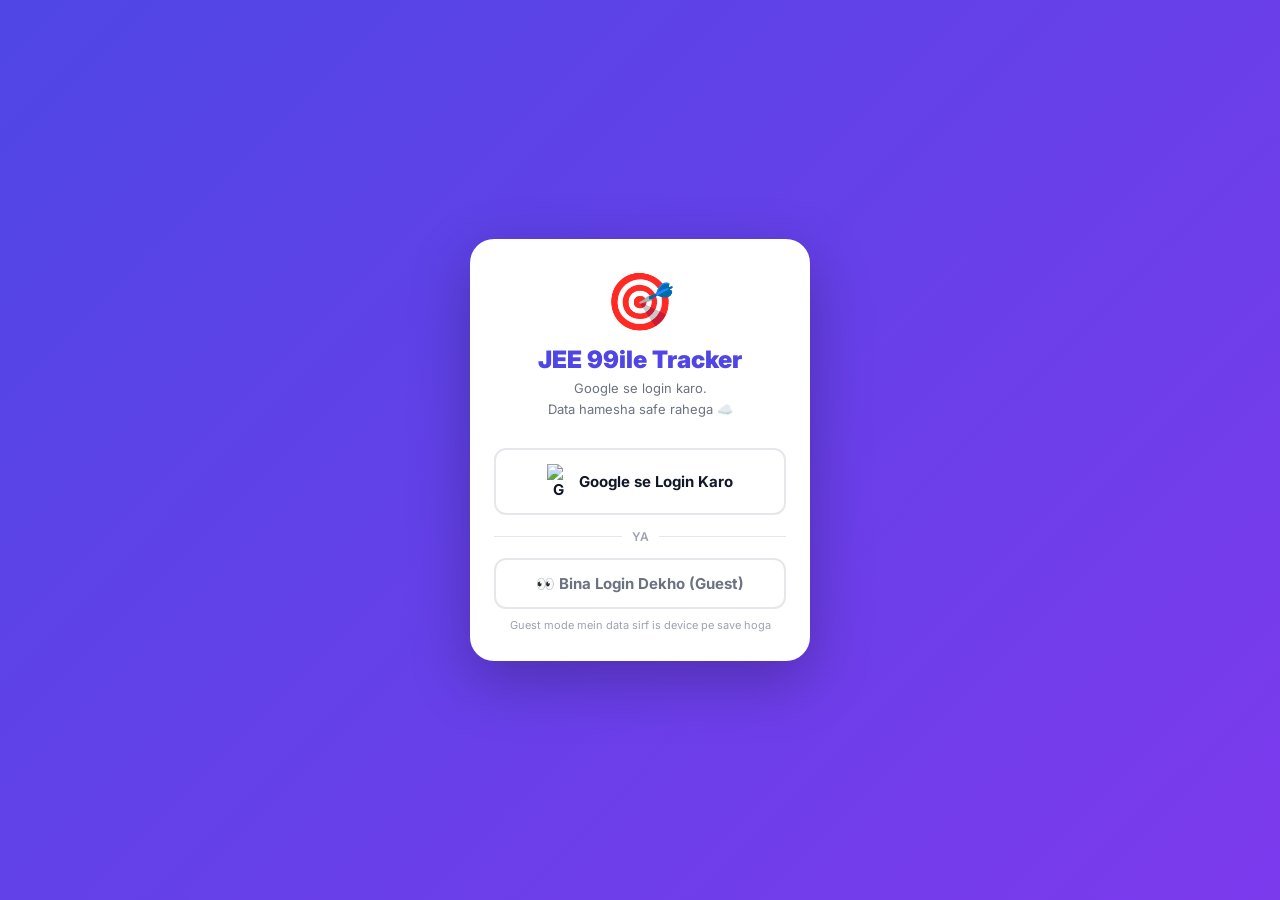
==== index.html @ 32c77ec2 "Add files via upload" ====
<!DOCTYPE html>
<html lang="en">
<head>
<meta charset="UTF-8">
<meta name="viewport" content="width=device-width, initial-scale=1.0, user-scalable=no">
<meta name="theme-color" content="#4f46e5">
<meta name="mobile-web-app-capable" content="yes">
<meta name="apple-mobile-web-app-capable" content="yes">
<meta name="apple-mobile-web-app-status-bar-style" content="default">
<meta name="apple-mobile-web-app-title" content="JEE99ile">
<title>JEE 99ile Tracker</title>
<link rel="manifest" href="manifest.json">
<link rel="apple-touch-icon" href="icon-192.png">
<link href="https://fonts.googleapis.com/css2?family=Inter:wght@400;500;600;700;800;900&display=swap" rel="stylesheet">
<style>
*{margin:0;padding:0;box-sizing:border-box;-webkit-tap-highlight-color:transparent;}
:root{
  --bg:#f0f2f5;--white:#fff;--card:#fff;
  --blue:#4f46e5;--blue2:#6366f1;--bluelt:#eef2ff;
  --green:#16a34a;--greenlt:#dcfce7;
  --orange:#ea580c;--orangelt:#fff7ed;
  --red:#dc2626;--redlt:#fee2e2;
  --purple:#7c3aed;--purplelt:#f5f3ff;
  --text:#111827;--text2:#6b7280;--text3:#9ca3af;
  --border:#e5e7eb;
  --shadow:0 1px 3px rgba(0,0,0,0.1);
  --shadow2:0 4px 16px rgba(0,0,0,0.08);
  --r:14px;--r2:10px;
}
body.dark{
  --bg:#0f0f13;--white:#1a1a24;--card:#1a1a24;
  --bluelt:#1e1b4b;--greenlt:#052e16;--orangelt:#431407;
  --redlt:#450a0a;--purplelt:#2e1065;
  --text:#e5e7eb;--text2:#9ca3af;--text3:#6b7280;
  --border:#2a2a3a;
  --shadow:0 1px 3px rgba(0,0,0,0.4);
  --shadow2:0 4px 16px rgba(0,0,0,0.3);
}
body.dark #topbar{background:#1a1a24;border-color:#2a2a3a;}
body.dark #bottomNav{background:#1a1a24;border-color:#2a2a3a;}
body.dark .card{background:#1a1a24;border-color:#2a2a3a;}
body.dark .syl-ch-item{background:#1a1a24;border-color:#2a2a3a;}
body.dark .syl-ch-item.dph{background:#1e1b4b;border-color:#3730a3;}
body.dark .syl-ch-item.dch{background:#431407;border-color:#9a3412;}
body.dark .syl-ch-item.dma{background:#052e16;border-color:#166534;}
body.dark .mock-item2{background:#111118;border-color:#2a2a3a;}
body.dark .sum-box{background:#111118;border-color:#2a2a3a;}
body.dark .cd-box{background:#1e1b4b;}
body.dark .cd-num{background:#111118;}
body.dark .cfg-sel,.dark .cfg-in{background:#111118;color:var(--text);border-color:#2a2a3a;}
body.dark .goal-inp{background:#111118;color:var(--text);border-color:#2a2a3a;}
body.dark .opt{background:#111118;border-color:#2a2a3a;color:var(--text);}
body.dark .plan-ch-item,.dark .plan-done-item{background:#1a1a24;border-color:#2a2a3a;}
body.dark .per-btn{background:#111118;border-color:#2a2a3a;color:var(--text2);}
body.dark .per-btn.on{background:var(--blue);color:#fff;}
body.dark .acs-row{background:#111118;border-color:#2a2a3a;}
body.dark .acs-count{background:#1a1a24;border-color:#2a2a3a;}
body.dark .acs-fbtn{background:#111118;border-color:#2a2a3a;color:var(--text2);}
body.dark .sr-item{background:#1a1a24;border-color:#2a2a3a;}
body.dark .lb-row{background:#111118;border-color:#2a2a3a;}
body.dark .lb-row.me{background:#1e1b4b;border-color:#3730a3;}
body.dark .mock-form{background:#111118;}
body.dark .chk-item{background:#1a1a24;border-color:#2a2a3a;}
body.dark .cbub.b{background:#111118;border-color:#2a2a3a;}
body.dark #chatTxt{background:#111118;border-color:#2a2a3a;color:var(--text);}
body.dark .chat-inp{background:#111118;border-color:#2a2a3a;}
body.dark .timer-hero{background:linear-gradient(135deg,#0d0d1a,#1e1b4b);}
body.dark .lec-ch-item{background:#1a1a24;border-color:#2a2a3a;}
body.dark .err-item{background:#1f0a0a;border-color:#7f1d1d;}
/* TASKS SECTION */
.task-item{display:flex;align-items:flex-start;gap:10px;padding:11px 12px;border-radius:10px;border:1.5px solid var(--border);background:#fff;margin-bottom:6px;cursor:pointer;user-select:none;transition:opacity .2s;}
.task-item.done{opacity:.5;}
.task-item.done .task-title{text-decoration:line-through;color:var(--text3);}
.task-chk{width:22px;height:22px;border-radius:6px;border:2px solid var(--text3);display:flex;align-items:center;justify-content:center;flex-shrink:0;font-size:12px;font-weight:900;margin-top:1px;}
.task-item.done .task-chk{background:var(--green);border-color:var(--green);color:#fff;}
.task-body{flex:1;min-width:0;}
.task-date{font-size:11px;font-weight:700;color:var(--text3);margin-bottom:2px;}
.task-title{font-size:13px;font-weight:700;color:var(--text);line-height:1.4;}
.task-sub{font-size:11px;color:var(--text2);margin-top:2px;}
.task-tag{display:inline-block;padding:2px 7px;border-radius:4px;font-size:10px;font-weight:800;margin-right:4px;}
.tag-phy{background:var(--bluelt);color:var(--blue);}
.tag-pc{background:#fef3c7;color:#d97706;}
.tag-ioc{background:#f0fdf4;color:#15803d;}
.tag-oc{background:#fdf4ff;color:#9333ea;}
.tag-math{background:var(--greenlt);color:var(--green);}
.tag-test{background:var(--redlt);color:var(--red);}
.tasks-more-btn{display:block;width:100%;padding:11px;border-radius:10px;border:1.5px solid var(--border);background:#fff;color:var(--blue);font-size:13px;font-weight:700;cursor:pointer;font-family:'Inter',sans-serif;margin-top:4px;text-align:center;}
.tasks-more-btn:active{background:var(--bluelt);}
body.dark .task-item{background:#1a1a24;border-color:#2a2a3a;}
body.dark .tasks-more-btn{background:#1a1a24;border-color:#2a2a3a;}
body.dark .fc-back{background:#1a1a24;border-color:#2a2a3a;}
body.dark .fc-back .fc-a{color:#818cf8;}
body.dark .hm-cell{border-color:#2a2a3a!important;}
body.dark input[type="date"],body.dark input[type="number"]{background:#111118;color:var(--text);border-color:#2a2a3a;}
body.dark .qs-opt-btn{background:#111118;border-color:#2a2a3a;color:var(--text2);}
body.dark .qs-opt-btn.on{background:var(--blue);color:#fff;border-color:var(--blue);}
body.dark .pw-search-inp{background:#0f0f13;}
body.dark select{background:#111118;color:var(--text);}
/* Dark mode toggle button */
.dm-btn{background:transparent;border:1px solid var(--border);border-radius:8px;padding:5px 8px;cursor:pointer;font-size:16px;line-height:1;transition:all .2s;}
body.dark .dm-btn{background:#2a2a3a;border-color:#3a3a4a;}
body{background:var(--bg);color:var(--text);font-family:'Inter',sans-serif;min-height:100vh;font-size:15px;overscroll-behavior:none;}

/* LOGIN */
#loginScreen{position:fixed;inset:0;z-index:300;display:flex;align-items:center;justify-content:center;background:linear-gradient(135deg,#4f46e5 0%,#7c3aed 100%);overflow-y:auto;padding:20px 0;}
.login-card{background:#fff;border-radius:24px;padding:28px 24px;text-align:center;max-width:340px;width:92%;box-shadow:0 20px 60px rgba(0,0,0,0.25);margin:auto;}
.login-logo{font-size:56px;margin-bottom:10px;}
.login-title{font-size:24px;font-weight:900;color:var(--blue);margin-bottom:4px;}
.login-sub{font-size:13px;color:var(--text2);margin-bottom:28px;line-height:1.6;}
.g-btn{display:flex;align-items:center;justify-content:center;gap:10px;width:100%;padding:14px;border-radius:12px;border:2px solid var(--border);background:#fff;color:var(--text);font-size:15px;font-weight:700;cursor:pointer;transition:all .2s;font-family:'Inter',sans-serif;}
.g-btn:active{background:var(--bluelt);}
.g-btn img{width:22px;}
.login-err{margin-top:12px;font-size:12px;color:var(--red);display:none;padding:10px;background:var(--redlt);border-radius:8px;}

/* TOP BAR */
#topbar{position:fixed;top:0;left:0;right:0;z-index:200;background:#fff;border-bottom:1px solid var(--border);padding:10px 16px;display:flex;align-items:center;justify-content:space-between;box-shadow:var(--shadow);}
.tb-left{display:flex;align-items:center;gap:10px;}
.tb-avatar{width:36px;height:36px;border-radius:50%;object-fit:cover;border:2px solid var(--blue);}
.tb-name{font-size:14px;font-weight:700;}
.tb-badge{font-size:11px;color:var(--text2);}
.tb-right{display:flex;align-items:center;gap:8px;}
.streak-badge{display:flex;align-items:center;gap:4px;background:var(--orangelt);border:1px solid #fed7aa;border-radius:20px;padding:5px 10px;font-size:13px;font-weight:700;color:var(--orange);}

/* MAIN WRAP */
.wrap{max-width:520px;margin:0 auto;padding:70px 14px 90px;}

/* CARDS */
.card{background:#fff;border-radius:var(--r);padding:16px;margin-bottom:12px;box-shadow:var(--shadow2);border:1px solid var(--border);}
.card-title{font-size:12px;font-weight:700;color:var(--text2);letter-spacing:.8px;text-transform:uppercase;margin-bottom:12px;}

/* QUOTE */
.quote-card{background:linear-gradient(135deg,var(--blue),var(--purple));border-radius:var(--r);padding:16px;margin-bottom:12px;color:#fff;}
.quote-text{font-size:14px;line-height:1.65;font-style:italic;margin-bottom:8px;}
.quote-auth{font-size:11px;opacity:.85;font-weight:700;}
.quote-date{font-size:11px;opacity:.6;margin-top:2px;}

/* COUNTDOWN */
.cd-grid{display:grid;grid-template-columns:1fr 1fr;gap:10px;}
.cd-box{background:var(--bluelt);border:1px solid #c7d2fe;border-radius:var(--r2);padding:12px;text-align:center;}
.cd-title{font-size:10px;font-weight:700;color:var(--blue);letter-spacing:1px;margin-bottom:8px;}
.cd-nums{display:flex;justify-content:center;gap:5px;}
.cd-num{background:#fff;border-radius:8px;padding:6px 7px;min-width:40px;box-shadow:var(--shadow);}
.cd-n{font-size:18px;font-weight:900;color:var(--blue);line-height:1;}
.cd-u{font-size:9px;color:var(--text3);margin-top:2px;font-weight:600;}
.cd-sel{width:100%;margin-top:8px;padding:6px 8px;border-radius:8px;border:1px solid #c7d2fe;background:#fff;font-size:13px;font-weight:600;color:var(--blue);outline:none;font-family:'Inter',sans-serif;}

/* BOTTOM NAV */
#bottomNav{position:fixed;bottom:0;left:0;right:0;z-index:200;background:#fff;border-top:1px solid var(--border);display:flex;box-shadow:0 -2px 12px rgba(0,0,0,0.06);padding-bottom:env(safe-area-inset-bottom);}
.nav-btn{flex:1;padding:10px 4px 8px;display:flex;flex-direction:column;align-items:center;gap:2px;border:none;background:transparent;cursor:pointer;color:var(--text3);font-family:'Inter',sans-serif;transition:color .15s;touch-action:manipulation;-webkit-tap-highlight-color:rgba(79,70,229,.12);}
.nav-btn.on{color:var(--blue);}
.nav-icon{font-size:19px;line-height:1;}
.nav-label{font-size:9px;font-weight:700;letter-spacing:.3px;}

/* SECTIONS */
.sec{display:none;}.sec.on{display:block;}

/* STUDY TIMER */
.timer-hero{background:linear-gradient(135deg,#1e1b4b,#4f46e5);border-radius:var(--r);padding:24px 16px;text-align:center;margin-bottom:12px;color:#fff;}
.timer-display{font-size:52px;font-weight:900;letter-spacing:4px;margin:6px 0;font-variant-numeric:tabular-nums;}
.timer-sub{font-size:12px;opacity:.7;margin-bottom:14px;}
.sub-selector{display:flex;gap:8px;justify-content:center;margin-bottom:14px;}
.sub-btn{padding:7px 14px;border-radius:20px;border:1.5px solid rgba(255,255,255,.35);background:transparent;color:#fff;font-size:12px;font-weight:700;cursor:pointer;font-family:'Inter',sans-serif;transition:all .2s;}
.sub-btn.on{background:#fff;color:var(--blue);border-color:#fff;}
.timer-btns{display:flex;gap:10px;justify-content:center;}
.t-btn{padding:10px 24px;border-radius:10px;border:none;font-size:14px;font-weight:700;cursor:pointer;font-family:'Inter',sans-serif;}
.t-btn.start{background:#fff;color:var(--blue);}
.t-btn.pause{background:#ef4444;color:#fff;}
.t-btn.reset-btn{background:rgba(255,255,255,.15);color:#fff;}

/* GOAL */
.goal-bar-bg{background:var(--border);border-radius:99px;height:10px;overflow:hidden;margin-bottom:6px;}
.goal-bar-fill{height:100%;border-radius:99px;background:linear-gradient(90deg,var(--blue),var(--purple));transition:width .5s;}
.goal-inp{padding:9px 12px;border-radius:8px;border:1.5px solid var(--border);font-size:14px;font-weight:600;color:var(--text);outline:none;font-family:'Inter',sans-serif;width:100%;}
.goal-inp:focus{border-color:var(--blue);}

/* SUBJECT TIME */
.sub-time-grid{display:grid;grid-template-columns:1fr 1fr 1fr;gap:8px;}
.stc{border-radius:var(--r2);padding:12px 8px;text-align:center;}
.stc.ph{background:var(--bluelt);border:1px solid #c7d2fe;}
.stc.ch{background:var(--orangelt);border:1px solid #fed7aa;}
.stc.ma{background:var(--greenlt);border:1px solid #bbf7d0;}
.stc-icon{font-size:18px;margin-bottom:3px;}
.stc-name{font-size:10px;font-weight:700;color:var(--text2);margin-bottom:3px;}
.stc-val{font-size:15px;font-weight:900;}
.stc.ph .stc-val{color:var(--blue);}
.stc.ch .stc-val{color:var(--orange);}
.stc.ma .stc-val{color:var(--green);}

/* WEEKLY GRAPH */
.week-graph{display:flex;align-items:flex-end;gap:5px;height:80px;margin:8px 0 4px;}
.wbw{flex:1;display:flex;flex-direction:column;align-items:center;gap:3px;}
.wbb{flex:1;width:100%;background:var(--border);border-radius:6px;overflow:hidden;display:flex;align-items:flex-end;}
.wbf{width:100%;border-radius:6px;transition:height .5s;}
.wbd{font-size:9px;font-weight:700;color:var(--text3);}
.wbh{font-size:9px;font-weight:600;color:var(--text2);}

/* SYLLABUS */
.syl-stab{flex:1;padding:10px 6px;border-radius:10px;border:1.5px solid var(--border);background:#fff;color:var(--text2);font-size:12px;font-weight:700;cursor:pointer;text-align:center;font-family:'Inter',sans-serif;}
#stab-ph.on{background:var(--blue);color:#fff;border-color:var(--blue);}
#stab-ch.on{background:var(--orange);color:#fff;border-color:var(--orange);}
#stab-ma.on{background:var(--green);color:#fff;border-color:var(--green);}
.prog-bg{background:var(--border);border-radius:99px;height:8px;overflow:hidden;margin-bottom:6px;}
.prog-fill{height:100%;border-radius:99px;transition:width .5s;}
.syl-ch-item{display:flex;align-items:center;gap:12px;padding:11px 12px;border-radius:10px;cursor:pointer;border:1.5px solid var(--border);margin-bottom:6px;background:#fff;user-select:none;}
.syl-ch-item.dph{background:var(--bluelt);border-color:#c7d2fe;}
.syl-ch-item.dch{background:var(--orangelt);border-color:#fed7aa;}
.syl-ch-item.dma{background:var(--greenlt);border-color:#bbf7d0;}
.syl-tick{width:22px;height:22px;border-radius:6px;border:2px solid var(--text3);display:flex;align-items:center;justify-content:center;flex-shrink:0;font-size:12px;font-weight:900;}
.syl-ch-item.dph .syl-tick{background:var(--blue);border-color:var(--blue);color:#fff;}
.syl-ch-item.dch .syl-tick{background:var(--orange);border-color:var(--orange);color:#fff;}
.syl-ch-item.dma .syl-tick{background:var(--green);border-color:var(--green);color:#fff;}
.syl-ch-item.dph .syl-ch-name,.syl-ch-item.dch .syl-ch-name,.syl-ch-item.dma .syl-ch-name{text-decoration:line-through;color:var(--text3);}
.syl-ch-num{font-size:11px;font-weight:800;color:var(--text3);min-width:20px;}
.syl-ch-name{font-size:14px;font-weight:600;flex:1;}
.sub-bar-row{display:flex;align-items:center;gap:8px;margin-bottom:5px;}
.sub-bar-lbl{font-size:11px;font-weight:700;min-width:68px;}
.sub-bar-bg{flex:1;background:var(--border);border-radius:99px;height:7px;overflow:hidden;}
.sub-bar-fill{height:100%;border-radius:99px;transition:width .5s;}
.sub-bar-pct{font-size:11px;font-weight:700;min-width:34px;text-align:right;}

/* ARENA */
.cfg-row{display:flex;gap:8px;flex-wrap:wrap;align-items:flex-end;margin-bottom:8px;}
.cfg-grp{display:flex;flex-direction:column;gap:4px;flex:1;min-width:90px;}
.cfg-lbl{font-size:11px;font-weight:600;color:var(--text2);}
.cfg-sel,.cfg-in{padding:9px 10px;border-radius:8px;border:1.5px solid var(--border);background:#fff;color:var(--text);font-size:14px;font-weight:600;width:100%;outline:none;font-family:'Inter',sans-serif;}
.cfg-sel:focus,.cfg-in:focus{border-color:var(--blue);}
.gen-btn{padding:10px 16px;background:var(--blue);color:#fff;border:none;border-radius:8px;font-size:13px;font-weight:700;cursor:pointer;font-family:'Inter',sans-serif;white-space:nowrap;}
.at-disp{font-size:42px;font-weight:900;color:var(--blue);letter-spacing:3px;text-align:center;}
.at-btns{display:flex;gap:8px;justify-content:center;margin-top:6px;margin-bottom:12px;}
.at-btn{padding:7px 18px;border-radius:8px;border:2px solid;font-size:12px;font-weight:700;cursor:pointer;background:transparent;font-family:'Inter',sans-serif;}
.at-btn.go{border-color:var(--green);color:var(--green);}
.at-btn.rs{border-color:var(--text3);color:var(--text3);}
.stat-pills{display:flex;gap:6px;flex-wrap:wrap;margin-bottom:10px;}
.spill{background:var(--bg);border:1px solid var(--border);border-radius:6px;padding:4px 9px;font-size:12px;font-weight:600;}
.spill b{color:var(--blue);}
.qtbl{width:100%;border-collapse:collapse;}
.qtbl th{padding:8px 5px;text-align:left;font-size:11px;font-weight:700;color:var(--text2);border-bottom:2px solid var(--border);}
.qtbl td{padding:10px 5px;border-bottom:1px solid var(--border);vertical-align:top;}
.qn-inp{width:44px;background:var(--bluelt);border:1.5px solid #c7d2fe;color:var(--blue);font-size:14px;font-weight:800;text-align:center;border-radius:7px;padding:4px 2px;outline:none;font-family:'Inter',sans-serif;}
.ch-lbl{font-size:13px;font-weight:700;}
.sub-lbl2{font-size:11px;color:var(--text2);}
.badge{display:inline-block;margin-top:3px;padding:2px 7px;border-radius:4px;font-size:10px;font-weight:700;}
.bm{background:var(--bluelt);color:var(--blue);}
.bn{background:var(--orangelt);color:var(--orange);}
.opts{display:flex;gap:5px;flex-wrap:wrap;margin-bottom:5px;}
.opt{width:42px;height:40px;border-radius:8px;border:2px solid var(--border);display:flex;align-items:center;justify-content:center;font-size:14px;font-weight:800;color:var(--text2);cursor:pointer;background:#fff;touch-action:manipulation;user-select:none;-webkit-tap-highlight-color:transparent;font-family:'Inter',sans-serif;-webkit-appearance:none;}
.opt.sel{border-color:var(--blue);color:#fff;background:var(--blue);}
.opt.csel{border-color:var(--green);color:#fff;background:var(--green);}
.or-div{display:flex;align-items:center;gap:6px;margin:5px 0;}
.or-div .ln{flex:1;height:1px;background:var(--border);}
.or-div span{font-size:10px;color:var(--text3);font-weight:600;}
.num-in{background:var(--bg);border:2px solid var(--border);color:var(--orange);padding:8px 10px;border-radius:8px;font-size:14px;width:130px;text-align:center;outline:none;font-family:'Inter',sans-serif;}
.num-in:focus{border-color:var(--orange);}
.sub-btn2{display:block;width:100%;padding:13px;background:var(--blue);border:none;border-radius:10px;color:#fff;font-size:14px;font-weight:700;cursor:pointer;font-family:'Inter',sans-serif;margin-top:14px;}
.res-btn-g{display:block;width:100%;padding:13px;background:var(--green);border:none;border-radius:10px;color:#fff;font-size:14px;font-weight:700;cursor:pointer;font-family:'Inter',sans-serif;margin-top:14px;}
.res-card{display:none;background:#fff;border:2px solid #bbf7d0;border-radius:var(--r);padding:16px;margin-top:12px;text-align:center;}
.res-card.on{display:block;}
.res-grid{display:flex;gap:8px;justify-content:center;flex-wrap:wrap;margin-bottom:12px;}
.res-box{background:var(--bg);border-radius:10px;padding:10px 12px;min-width:72px;}
.res-val{font-size:26px;font-weight:900;}
.res-lbl{font-size:10px;color:var(--text2);font-weight:700;margin-top:2px;}
.ans-row{display:flex;align-items:center;gap:6px;padding:7px 10px;border-radius:8px;margin-bottom:3px;font-size:13px;}
.ans-row.ok{background:var(--greenlt);border:1px solid #86efac;}
.ans-row.no{background:var(--redlt);border:1px solid #fca5a5;}
.ans-row.sk{background:var(--bg);border:1px solid var(--border);}

/* STATS */
.mock-form{background:var(--bg);border-radius:var(--r2);padding:12px;margin-bottom:12px;}
.mock-form-title{font-size:11px;font-weight:700;color:var(--text2);margin-bottom:10px;text-transform:uppercase;letter-spacing:.8px;}
.mock-fields{display:flex;gap:8px;flex-wrap:wrap;}
.mock-field{display:flex;flex-direction:column;gap:4px;flex:1;min-width:90px;}
.period-row{display:flex;gap:6px;margin-bottom:12px;}
.per-btn{flex:1;padding:8px 4px;border-radius:8px;border:1.5px solid var(--border);background:#fff;color:var(--text2);font-size:11px;font-weight:700;cursor:pointer;font-family:'Inter',sans-serif;}
.per-btn.on{background:var(--blue);color:#fff;border-color:var(--blue);}
.sum-grid{display:grid;grid-template-columns:1fr 1fr;gap:8px;margin-bottom:12px;}
.sum-box{background:var(--bg);border-radius:var(--r2);padding:12px;text-align:center;border:1px solid var(--border);}
.sum-val{font-size:28px;font-weight:900;}
.sum-lbl{font-size:10px;color:var(--text2);font-weight:700;margin-top:2px;}
.mock-item2{background:var(--bg);border:1px solid var(--border);border-radius:10px;padding:12px;margin-bottom:8px;display:flex;align-items:center;gap:10px;flex-wrap:wrap;}
.mock-dt{font-size:11px;color:var(--text2);font-weight:600;min-width:72px;}
.mock-stat{text-align:center;}
.mock-stat-lbl{font-size:10px;color:var(--text2);font-weight:600;}
.mock-stat-val{font-size:16px;font-weight:800;}
.sync-bar{font-size:12px;color:var(--text2);text-align:center;padding:8px;background:var(--bg);border-radius:8px;margin-bottom:10px;border:1px solid var(--border);}
.motiv{border-radius:10px;padding:12px;text-align:center;font-size:14px;font-weight:700;background:var(--greenlt);border:1px solid #bbf7d0;color:var(--green);margin-top:8px;display:none;}
.motiv.on{display:block;}

/* ARENA CHAPTER STATS */
.acs-header{display:flex;align-items:center;justify-content:space-between;margin-bottom:6px;}
.acs-filter{display:flex;gap:6px;flex-wrap:wrap;margin-bottom:10px;}
.acs-fbtn{padding:5px 12px;border-radius:20px;border:1.5px solid var(--border);background:#fff;color:var(--text2);font-size:11px;font-weight:700;cursor:pointer;font-family:'Inter',sans-serif;transition:all .15s;}
.acs-fbtn.on{background:var(--blue);color:#fff;border-color:var(--blue);}
.acs-row{display:flex;align-items:center;gap:8px;padding:10px 11px;border-radius:9px;margin-bottom:5px;background:var(--bg);border:1px solid var(--border);}
.acs-rank{font-size:12px;font-weight:800;color:var(--text3);min-width:20px;}
.acs-ch{flex:1;font-size:13px;font-weight:600;color:var(--text);}
.acs-sub-tag{font-size:10px;font-weight:700;padding:2px 7px;border-radius:4px;white-space:nowrap;}
.acs-count{background:#fff;border:1.5px solid var(--border);border-radius:8px;padding:5px 10px;text-align:center;min-width:52px;}
.acs-count-val{font-size:16px;font-weight:900;color:var(--blue);line-height:1;}
.acs-count-lbl{font-size:9px;color:var(--text3);font-weight:600;margin-top:1px;}
.acs-empty{text-align:center;color:var(--text3);font-size:13px;padding:24px 0;line-height:1.8;}
.acs-clear-btn{font-size:11px;color:var(--red);background:transparent;border:1px solid #fca5a5;border-radius:6px;padding:4px 10px;cursor:pointer;font-weight:700;font-family:'Inter',sans-serif;}

/* AI CHAT */
.ai-tabs{display:flex;border-bottom:2px solid var(--border);}
.ai-tab{flex:1;padding:11px 6px;border:none;background:transparent;font-size:13px;font-weight:700;color:var(--text2);cursor:pointer;border-bottom:2px solid transparent;margin-bottom:-2px;font-family:'Inter',sans-serif;}
.ai-tab.on{color:var(--blue);border-bottom-color:var(--blue);}
.chat-win{height:350px;overflow-y:auto;padding:12px;display:flex;flex-direction:column;gap:8px;}
.cmsg{display:flex;}.cmsg.u{justify-content:flex-end;}.cmsg.b{justify-content:flex-start;}
.cbub{max-width:84%;padding:10px 14px;border-radius:14px;font-size:14px;line-height:1.55;word-break:break-word;white-space:pre-wrap;}
.cbub.u{background:var(--blue);color:#fff;border-radius:14px 14px 4px 14px;}
.cbub.b{background:var(--bg);border:1px solid var(--border);color:var(--text);border-radius:14px 14px 14px 4px;}
.cbub.ty{color:var(--text3);font-size:12px;font-style:italic;}
.chat-inp{display:flex;gap:8px;padding:12px;background:var(--bg);border-top:1px solid var(--border);align-items:flex-end;}
#chatTxt{flex:1;background:#fff;border:1.5px solid var(--border);color:var(--text);padding:10px 12px;border-radius:10px;font-size:14px;resize:none;min-height:42px;max-height:110px;outline:none;font-family:'Inter',sans-serif;}
#chatTxt:focus{border-color:var(--blue);}
#chatSendBtn{padding:10px 16px;background:var(--blue);border:none;border-radius:10px;color:#fff;font-size:13px;font-weight:700;cursor:pointer;min-height:42px;font-family:'Inter',sans-serif;}
#chatSendBtn:disabled{opacity:.5;}

/* PLANNER */
.plan-stab{flex:1;padding:8px 4px;border-radius:8px;border:1.5px solid var(--border);background:#fff;color:var(--text2);font-size:12px;font-weight:700;cursor:pointer;text-align:center;font-family:'Inter',sans-serif;transition:all .2s;}
.plan-ch-item{display:flex;align-items:center;gap:10px;padding:10px 12px;border-radius:10px;margin-bottom:6px;border:1.5px solid var(--border);background:#fff;cursor:pointer;user-select:none;}
.plan-ch-item.sph{border-color:#c7d2fe;background:var(--bluelt);}
.plan-ch-item.sch{border-color:#fed7aa;background:var(--orangelt);}
.plan-ch-item.sma{border-color:#bbf7d0;background:var(--greenlt);}
.plan-chk{width:20px;height:20px;border-radius:6px;border:2px solid var(--text3);display:flex;align-items:center;justify-content:center;flex-shrink:0;font-size:11px;font-weight:900;}
.plan-ch-item.sph .plan-chk{background:var(--blue);border-color:var(--blue);color:#fff;}
.plan-ch-item.sch .plan-chk{background:var(--orange);border-color:var(--orange);color:#fff;}
.plan-ch-item.sma .plan-chk{background:var(--green);border-color:var(--green);color:#fff;}
.plan-done-item{display:flex;align-items:center;gap:10px;padding:11px 14px;border-radius:10px;margin-bottom:6px;border:1.5px solid var(--border);background:#fff;cursor:pointer;user-select:none;}
.plan-done-item.ticked{background:var(--greenlt);border-color:#86efac;}
.plan-done-chk{width:22px;height:22px;border-radius:50%;border:2px solid var(--text3);display:flex;align-items:center;justify-content:center;font-size:13px;}
.plan-done-item.ticked .plan-done-chk{background:var(--green);border-color:var(--green);color:#fff;}
.plan-done-name{font-size:13px;font-weight:600;flex:1;}
.plan-done-item.ticked .plan-done-name{text-decoration:line-through;color:var(--text3);}
.plan-done-sub{font-size:10px;font-weight:700;padding:2px 7px;border-radius:4px;}
.plan-prog-bar{height:6px;background:var(--border);border-radius:99px;overflow:hidden;margin-top:8px;}
.plan-prog-fill{height:100%;border-radius:99px;background:linear-gradient(90deg,var(--green),#86efac);transition:width .4s;}

.qs-opt-btn{padding:7px 14px;border-radius:8px;border:2px solid var(--border);background:#fff;color:var(--text2);font-size:13px;font-weight:700;cursor:pointer;font-family:'Inter',sans-serif;transition:all .15s;}
.qs-opt-btn.on{background:var(--blue);color:#fff;border-color:var(--blue);}
::-webkit-scrollbar{width:3px;}
::-webkit-scrollbar-thumb{background:var(--border);border-radius:2px;}

/* ── POMODORO ── */
.pom-toggle{display:flex;align-items:center;gap:8px;justify-content:center;margin-bottom:12px;}
.pom-switch{position:relative;width:44px;height:24px;cursor:pointer;}
.pom-switch input{opacity:0;width:0;height:0;}
.pom-slider{position:absolute;inset:0;background:rgba(255,255,255,.2);border-radius:24px;transition:.3s;}
.pom-slider:before{content:'';position:absolute;width:18px;height:18px;background:#fff;border-radius:50%;left:3px;top:3px;transition:.3s;}
.pom-switch input:checked+.pom-slider{background:#fff;}
.pom-switch input:checked+.pom-slider:before{transform:translateX(20px);background:var(--blue);}
.pom-label{font-size:12px;opacity:.85;font-weight:700;}
.pom-phase{font-size:11px;font-weight:800;letter-spacing:1.5px;padding:4px 12px;border-radius:20px;display:inline-block;margin-bottom:8px;}
.pom-phase.study{background:rgba(255,255,255,.15);color:#fff;}
.pom-phase.brk{background:#10b981;color:#fff;}

/* ── DAILY CHECKLIST ── */
.chk-item{display:flex;align-items:center;gap:12px;padding:12px 14px;border-radius:10px;margin-bottom:8px;border:1.5px solid var(--border);background:#fff;cursor:pointer;user-select:none;transition:all .2s;}
.chk-item.done-chk{background:var(--greenlt);border-color:#86efac;}
.chk-box{width:22px;height:22px;border-radius:6px;border:2px solid var(--border);display:flex;align-items:center;justify-content:center;font-size:12px;font-weight:900;flex-shrink:0;transition:all .2s;}
.chk-item.done-chk .chk-box{background:var(--green);border-color:var(--green);color:#fff;}
.chk-text{flex:1;font-size:14px;font-weight:600;}
.chk-item.done-chk .chk-text{text-decoration:line-through;color:var(--text3);}

/* ── MILESTONE BADGES ── */
.badge-grid{display:grid;grid-template-columns:repeat(3,1fr);gap:8px;}
.bdg{border-radius:12px;padding:12px 8px;text-align:center;border:2px solid var(--border);transition:all .3s;position:relative;overflow:hidden;}
.bdg.earned{border-color:transparent;box-shadow:0 4px 12px rgba(0,0,0,.1);}
.bdg.locked{opacity:.45;filter:grayscale(.6);}
.bdg-ico{font-size:26px;margin-bottom:4px;}
.bdg-name{font-size:10px;font-weight:800;line-height:1.3;}
.bdg-sub{font-size:9px;color:var(--text3);margin-top:2px;}

/* ── WEAK SPOT HEATMAP ── */
.hm-cell{border-radius:8px;padding:8px 10px;margin-bottom:5px;display:flex;align-items:center;gap:10px;position:relative;overflow:hidden;}
.hm-bar{position:absolute;left:0;top:0;bottom:0;border-radius:8px;transition:width .6s;}
.hm-label{font-size:12px;font-weight:700;flex:1;position:relative;z-index:1;}
.hm-sub-tag{font-size:9px;font-weight:700;padding:2px 6px;border-radius:4px;position:relative;z-index:1;}
.hm-acc{font-size:13px;font-weight:900;position:relative;z-index:1;min-width:36px;text-align:right;}

/* ── MISTAKE LOG ── */
.err-item{background:var(--redlt);border:1px solid #fca5a5;border-radius:10px;padding:12px;margin-bottom:8px;}
.err-q{font-size:13px;font-weight:700;color:var(--red);margin-bottom:6px;}
.err-note{width:100%;border:1.5px solid #fca5a5;border-radius:8px;padding:8px 10px;font-size:13px;background:#fff;color:var(--text);resize:none;font-family:'Inter',sans-serif;outline:none;min-height:60px;}
.err-note:focus{border-color:var(--red);}
.err-save-btn{margin-top:6px;padding:6px 14px;background:var(--red);color:#fff;border:none;border-radius:7px;font-size:12px;font-weight:700;cursor:pointer;font-family:'Inter',sans-serif;}

/* ── FLASHCARDS ── */
.fc-scene{perspective:1000px;height:180px;margin:0 auto 16px;max-width:340px;cursor:pointer;}
.fc-card{width:100%;height:100%;transform-style:preserve-3d;transition:transform .5s;position:relative;border-radius:16px;}
.fc-card.flipped{transform:rotateY(180deg);}
.fc-face{position:absolute;inset:0;border-radius:16px;display:flex;flex-direction:column;align-items:center;justify-content:center;padding:20px;backface-visibility:hidden;-webkit-backface-visibility:hidden;}
.fc-front{background:linear-gradient(135deg,var(--blue),var(--purple));color:#fff;box-shadow:0 8px 24px rgba(79,70,229,.3);}
.fc-back{background:#fff;border:2px solid var(--border);transform:rotateY(180deg);box-shadow:0 8px 24px rgba(0,0,0,.08);}
.fc-hint{font-size:10px;opacity:.6;font-weight:700;letter-spacing:1px;margin-bottom:8px;}
.fc-q{font-size:16px;font-weight:800;text-align:center;line-height:1.4;}
.fc-a{font-size:15px;font-weight:700;color:var(--blue);text-align:center;line-height:1.5;}
.fc-nav{display:flex;gap:8px;justify-content:center;align-items:center;}
.fc-nav-btn{padding:8px 18px;border-radius:8px;border:2px solid var(--border);background:#fff;color:var(--text);font-size:13px;font-weight:700;cursor:pointer;font-family:'Inter',sans-serif;}
.fc-counter{font-size:13px;font-weight:700;color:var(--text2);}
.fc-sub-row{display:flex;gap:6px;margin-bottom:12px;flex-wrap:wrap;}
.fc-sub-btn{padding:5px 12px;border-radius:20px;border:1.5px solid var(--border);background:#fff;color:var(--text2);font-size:11px;font-weight:700;cursor:pointer;font-family:'Inter',sans-serif;}
.fc-sub-btn.on{background:var(--blue);color:#fff;border-color:var(--blue);}

/* ── LEADERBOARD ── */
.lb-row{display:flex;align-items:center;gap:10px;padding:11px 13px;border-radius:10px;margin-bottom:6px;background:var(--bg);border:1px solid var(--border);}
.lb-row.me{background:var(--bluelt);border-color:#c7d2fe;}
.lb-rank{font-size:15px;font-weight:900;min-width:30px;}
.lb-name{flex:1;font-size:13px;font-weight:700;}
.lb-score{font-size:16px;font-weight:900;color:var(--blue);}
.lb-acc{font-size:11px;color:var(--text2);font-weight:600;}

/* ── SPACED REPETITION ── */
.sr-item{display:flex;align-items:center;gap:10px;padding:10px 12px;border-radius:10px;margin-bottom:6px;border:1.5px solid var(--border);background:#fff;}
.sr-due{font-size:10px;font-weight:700;padding:3px 8px;border-radius:5px;}
.sr-due.today{background:#fee2e2;color:var(--red);}
.sr-due.soon{background:#fef9c3;color:#854d0e;}
.sr-due.ok{background:var(--greenlt);color:var(--green);}

/* ── DOUBLE CONFIRM MODAL ── */
.dconfirm-overlay{display:none;position:fixed;inset:0;z-index:700;background:rgba(0,0,0,.6);align-items:center;justify-content:center;padding:20px;}
.dconfirm-overlay.open{display:flex;}
.dconfirm-box{background:var(--card);border-radius:20px;padding:28px 22px;max-width:320px;width:100%;box-shadow:0 24px 60px rgba(0,0,0,.3);text-align:center;}
.dconfirm-icon{font-size:44px;margin-bottom:10px;}
.dconfirm-title{font-size:17px;font-weight:900;color:var(--text);margin-bottom:6px;}
.dconfirm-msg{font-size:13px;color:var(--text2);line-height:1.6;margin-bottom:22px;}
.dconfirm-step{font-size:10px;font-weight:700;letter-spacing:1.5px;color:var(--text3);margin-bottom:16px;text-transform:uppercase;}
.dconfirm-btns{display:flex;gap:10px;}
.dconfirm-cancel{flex:1;padding:12px;border-radius:10px;border:2px solid var(--border);background:transparent;color:var(--text2);font-size:14px;font-weight:700;cursor:pointer;font-family:'Inter',sans-serif;}
.dconfirm-ok{flex:1;padding:12px;border-radius:10px;border:none;background:var(--red);color:#fff;font-size:14px;font-weight:700;cursor:pointer;font-family:'Inter',sans-serif;}
.dconfirm-ok.step2{background:#7f1d1d;animation:shake .3s ease;}
@keyframes shake{0%,100%{transform:translateX(0);}25%{transform:translateX(-4px);}75%{transform:translateX(4px);}}

/* ── DEEP WORK MODE ── */
body.deep-work #topbar{opacity:.3;pointer-events:none;}
body.deep-work .nav-btn:not(.on){opacity:.2;}
.dw-overlay{display:none;position:fixed;inset:0;z-index:250;background:rgba(0,0,0,.85);align-items:center;justify-content:center;flex-direction:column;gap:20px;}
body.deep-work .dw-overlay{display:flex;}
.dw-time{font-size:72px;font-weight:900;color:#fff;letter-spacing:6px;font-variant-numeric:tabular-nums;}
.dw-msg{font-size:16px;color:rgba(255,255,255,.7);font-weight:600;text-align:center;}
.dw-exit{padding:10px 24px;border-radius:10px;border:2px solid rgba(255,255,255,.3);background:transparent;color:#fff;font-size:14px;font-weight:700;cursor:pointer;font-family:'Inter',sans-serif;}
/* ── PW VIDEO MODAL ── */
.pw-modal{display:none;position:fixed;inset:0;z-index:600;background:rgba(0,0,0,.92);flex-direction:column;align-items:stretch;}
.pw-modal.open{display:flex;}
.pw-modal-header{display:flex;align-items:center;gap:10px;padding:12px 16px;background:#1a1a2e;border-bottom:1px solid rgba(255,255,255,.1);flex-shrink:0;}
.pw-modal-title{flex:1;color:#fff;font-size:14px;font-weight:800;white-space:nowrap;overflow:hidden;text-overflow:ellipsis;}
.pw-close-btn{background:rgba(255,255,255,.1);border:none;color:#fff;width:32px;height:32px;border-radius:8px;font-size:18px;cursor:pointer;display:flex;align-items:center;justify-content:center;flex-shrink:0;}
.pw-video-wrap{flex:1;background:#000;position:relative;overflow:hidden;min-height:200px;}
.pw-video-wrap iframe{position:absolute;inset:0;width:100%;height:100%;border:none;}
.pw-panel{background:#1a1a2e;padding:14px 16px;flex-shrink:0;max-height:42vh;overflow-y:auto;}
.pw-search-bar{display:flex;gap:8px;margin-bottom:12px;}
.pw-search-inp{flex:1;padding:9px 12px;border-radius:8px;border:1.5px solid rgba(255,255,255,.15);background:rgba(255,255,255,.08);color:#fff;font-size:13px;font-weight:600;outline:none;font-family:'Inter',sans-serif;}
.pw-search-inp::placeholder{color:rgba(255,255,255,.35);}
.pw-search-inp:focus{border-color:#4f46e5;}
.pw-search-btn{padding:9px 14px;border-radius:8px;border:none;background:#4f46e5;color:#fff;font-size:12px;font-weight:700;cursor:pointer;white-space:nowrap;font-family:'Inter',sans-serif;}
.pw-playlist-label{font-size:10px;font-weight:700;color:rgba(255,255,255,.4);letter-spacing:1px;margin-bottom:8px;text-transform:uppercase;}
.pw-vid-item{display:flex;align-items:center;gap:10px;padding:10px 12px;border-radius:10px;cursor:pointer;margin-bottom:6px;background:rgba(255,255,255,.05);border:1px solid rgba(255,255,255,.08);transition:background .15s;}
.pw-vid-item.playing{background:rgba(79,70,229,.35);border-color:#4f46e5;}
.pw-vid-info{flex:1;overflow:hidden;}
.pw-vid-title{font-size:12px;font-weight:700;color:#fff;line-height:1.4;}
.pw-vid-meta{font-size:10px;color:rgba(255,255,255,.45);margin-top:2px;}
.pw-vid-play{color:#4f46e5;font-size:20px;flex-shrink:0;}
.pw-save-btn{width:100%;padding:9px;border-radius:8px;border:none;background:linear-gradient(90deg,#4f46e5,#7c3aed);color:#fff;font-size:13px;font-weight:700;cursor:pointer;font-family:'Inter',sans-serif;margin-top:10px;}
.lec-ch-item{display:flex;align-items:center;gap:10px;padding:11px 12px;border-radius:10px;border:1.5px solid var(--border);margin-bottom:6px;background:#fff;}
.lec-ch-name{flex:1;font-size:13px;font-weight:600;}
.lec-watch-btn{padding:6px 12px;border-radius:7px;border:none;background:linear-gradient(90deg,#ff0000,#cc0000);color:#fff;font-size:11px;font-weight:700;cursor:pointer;display:flex;align-items:center;gap:4px;white-space:nowrap;font-family:'Inter',sans-serif;}
.lec-watch-btn.saved{background:linear-gradient(90deg,#4f46e5,#7c3aed);}
.lec-sub-tag{font-size:10px;font-weight:700;padding:2px 7px;border-radius:4px;}

</style>
</head>
<body>
<!-- DEEP WORK OVERLAY -->
<div class="dw-overlay" id="dwOverlay">
  <div style="font-size:13px;font-weight:800;letter-spacing:2px;color:rgba(255,255,255,.5);margin-bottom:-10px;">🎯 DEEP WORK MODE</div>
  <div class="dw-time" id="dwTime">00:00:00</div>
  <div class="dw-msg" id="dwMsg">IIT Bombay gate ke paas pohonch raha hai tu 🔥</div>
  <button class="dw-exit" onclick="exitDeepWork()">✕ Exit Focus Mode</button>
</div>


<!-- PW VIDEO MODAL -->
<div class="pw-modal" id="pwModal">
  <div class="pw-modal-header">
    <div style="font-size:18px;">▶️</div>
    <div class="pw-modal-title" id="pwModalTitle">Physics Wallah Lecture</div>
    <button class="pw-close-btn" onclick="closePWModal()">✕</button>
  </div>
  <div class="pw-video-wrap">
    <iframe id="pwIframe" src="" allowfullscreen allow="autoplay; encrypted-media"></iframe>
  </div>
  <div class="pw-panel">
    <!-- Custom link input -->
    <div style="font-size:11px;color:rgba(255,255,255,.5);margin-bottom:6px;">📎 Custom YouTube Link Paste Karo (optional)</div>
    <div class="pw-search-bar">
      <input class="pw-search-inp" id="pwCustomInp" placeholder="youtube.com/watch?v=... ya youtu.be/..." oninput="pwLivePreview(this.value)">
      <button class="pw-search-btn" onclick="pwLoadCustom()">▶ Load</button>
    </div>
    <button class="pw-save-btn" onclick="pwSaveLink()">💾 Is Chapter ke liye Save Karo</button>
    <!-- Related PW videos list -->
    <div id="pwRelatedLabel" class="pw-playlist-label" style="margin-top:14px;">🔴 PW RELATED VIDEOS (YouTube mein khulenge)</div>
    <div id="pwRelatedList"></div>
    <!-- Open YouTube search fallback -->
    <button onclick="pwOpenYTSearch()" style="width:100%;padding:8px;border-radius:8px;border:1px solid rgba(255,255,255,.15);background:transparent;color:rgba(255,255,255,.7);font-size:12px;font-weight:600;cursor:pointer;font-family:'Inter',sans-serif;margin-top:8px;">🔍 YouTube pe PW Search Karo</button>
  </div>
</div>

<!-- LOGIN SCREEN -->
<div id="loginScreen">
  <div class="login-card">
    <div class="login-logo">🎯</div>
    <div class="login-title">JEE 99ile Tracker</div>
    <div class="login-sub">Google se login karo.<br>Data hamesha safe rahega ☁️</div>
    <button class="g-btn" id="loginBtn" onclick="doLogin()">
      <img src="https://www.gstatic.com/firebasejs/ui/2.0.0/images/auth/google.svg" alt="G">
      Google se Login Karo
    </button>
    <div style="display:flex;align-items:center;gap:10px;margin-top:14px;">
      <div style="flex:1;height:1px;background:var(--border);"></div>
      <span style="font-size:12px;color:var(--text3);font-weight:600;">YA</span>
      <div style="flex:1;height:1px;background:var(--border);"></div>
    </div>
    <button class="g-btn" style="margin-top:14px;border-color:#e5e7eb;color:var(--text2);" onclick="guestLogin()">
      👀 Bina Login Dekho (Guest)
    </button>
    <div style="font-size:11px;color:var(--text3);margin-top:8px;line-height:1.5;">Guest mode mein data sirf is device pe save hoga</div>
    <div class="login-err" id="loginErr"></div>
  </div>
</div>

<!-- TOP BAR -->
<div id="topbar" style="display:none">
  <div class="tb-left">
    <img class="tb-avatar" id="userAvatar" src="" alt="">
    <div>
      <div class="tb-name" id="userName">JEE Aspirant</div>
      <div class="tb-badge">IIT Bombay 🎯</div>
    </div>
  </div>
  <div class="tb-right">
    <div class="streak-badge" id="streakBadge">⭐ 0</div>
    <button class="dm-btn" id="dmToggleBtn" onclick="toggleDarkMode()" title="Dark/Light Mode">🌙</button>
    <button id="logoutBtn" onclick="confirmLogout()" style="background:transparent;border:1px solid var(--border);color:var(--text2);font-size:12px;padding:6px 10px;border-radius:8px;cursor:pointer;font-weight:600;font-family:'Inter',sans-serif;">🚪 Logout</button>
    <button id="loginFromGuestBtn" onclick="loginFromGuest()" style="display:none;background:var(--blue);border:none;color:#fff;font-size:12px;padding:6px 10px;border-radius:8px;cursor:pointer;font-weight:700;font-family:'Inter',sans-serif;">🔑 Login Karo</button>
  </div>
</div>

<!-- MAIN APP -->
<div class="wrap" id="mainApp" style="display:none">

  <!-- QUOTE -->
  <div class="quote-card">
    <div class="quote-text" id="qtext"></div>
    <div class="quote-auth" id="qauth"></div>
    <div class="quote-date" id="qdate"></div>
  </div>

  <!-- IIT BANNER -->
  <div style="border-radius:14px;overflow:hidden;margin-bottom:12px;position:relative;height:120px;box-shadow:var(--shadow2);">
    <div style="width:100%;height:100%;background:linear-gradient(135deg,#1e1b4b,#4f46e5);display:flex;flex-direction:column;justify-content:flex-end;padding:14px;">
      <div style="color:#f5c842;font-size:10px;font-weight:700;letter-spacing:2px;">🎯 TARGET</div>
      <div style="color:#fff;font-size:20px;font-weight:900;">IIT Bombay / Delhi</div>
      <div style="color:rgba(255,255,255,.7);font-size:12px;margin-top:3px;">Har din ek kadam aur karib 🚀</div>
    </div>
  </div>

  <!-- COUNTDOWN -->
  <div class="card">
    <div class="card-title">⏳ Countdown to JEE</div>
    <div class="cd-grid">
      <div class="cd-box">
        <div class="cd-title">JEE MAIN 2026</div>
        <div class="cd-nums">
          <div class="cd-num"><div class="cd-n" id="md">00</div><div class="cd-u">D</div></div>
          <div class="cd-num"><div class="cd-n" id="mh">00</div><div class="cd-u">H</div></div>
          <div class="cd-num"><div class="cd-n" id="mm">00</div><div class="cd-u">M</div></div>
          <div class="cd-num"><div class="cd-n" id="ms">00</div><div class="cd-u">S</div></div>
        </div>
        <select class="cd-sel" id="mainDateSel" onchange="selMainDate(this.value)">
          <option value="2">2 Apr 2026</option>
          <option value="3">3 Apr 2026</option>
          <option value="4">4 Apr 2026</option>
          <option value="5">5 Apr 2026</option>
          <option value="6">6 Apr 2026</option>
          <option value="7">7 Apr 2026</option>
          <option value="8">8 Apr 2026</option>
        </select>
      </div>
      <div class="cd-box" style="background:var(--purplelt);border-color:#ddd6fe;">
        <div class="cd-title" style="color:var(--purple)">JEE ADVANCED</div>
        <div class="cd-nums">
          <div class="cd-num"><div class="cd-n" id="ad" style="color:var(--purple)">00</div><div class="cd-u">D</div></div>
          <div class="cd-num"><div class="cd-n" id="ah" style="color:var(--purple)">00</div><div class="cd-u">H</div></div>
          <div class="cd-num"><div class="cd-n" id="am" style="color:var(--purple)">00</div><div class="cd-u">M</div></div>
          <div class="cd-num"><div class="cd-n" id="as2" style="color:var(--purple)">00</div><div class="cd-u">S</div></div>
        </div>
        <div style="font-size:10px;color:var(--purple);margin-top:8px;font-weight:700;">📅 18 May 2026</div>
      </div>
    </div>
  </div>

  <!-- HOME -->
  <div class="sec on" id="sec-home">
    <!-- DAILY CHECKLIST -->
    <div class="card">
      <div class="card-title">✅ Aaj Ka Mission</div>
      <div id="checklistItems"></div>
      <div style="display:flex;gap:8px;margin-top:10px;">
        <input type="text" id="newTaskInp" placeholder="Nayi task likhao..." style="flex:1;padding:9px 12px;border-radius:8px;border:1.5px solid var(--border);font-size:13px;font-weight:600;outline:none;font-family:'Inter',sans-serif;" onkeydown="if(event.key==='Enter')addChecklistItem()">
        <button onclick="addChecklistItem()" class="gen-btn">+ Add</button>
      </div>
    </div>

    <!-- MILESTONE BADGES -->
    <div class="card">
      <div class="card-title">🏆 Milestones & Badges</div>
      <div class="badge-grid" id="badgeGrid"></div>
    </div>

    <!-- SPACED REPETITION REMINDERS -->
    <div class="card" id="srCard" style="display:none;">
      <div class="card-title">🔁 Revision Reminders (Spaced Rep)</div>
      <div id="srList"></div>
    </div>
  </div>

  <!-- TIMER SECTION -->
  <div class="sec" id="sec-timer">
    <div class="timer-hero">
      <div style="font-size:11px;opacity:.7;font-weight:700;letter-spacing:1px;">STUDY TIMER</div>
      <!-- Pomodoro toggle -->
      <div class="pom-toggle">
        <span class="pom-label">🍅 Pomodoro</span>
        <label class="pom-switch">
          <input type="checkbox" id="pomToggle" onchange="togglePomodoro()">
          <span class="pom-slider"></span>
        </label>
        <span class="pom-label" id="pomInfo">OFF</span>
      </div>
      <div class="pom-phase study" id="pomPhaseLabel" style="display:none;">📚 STUDY PHASE — 25 min</div>
      <div class="timer-display" id="studyDisp">00:00:00</div>
      <div class="timer-sub" id="studySubLabel">Subject chuno, phir start karo</div>
      <div class="sub-selector">
        <button class="sub-btn on" id="sbph" onclick="selSub('physics')">⚡ Physics</button>
        <button class="sub-btn" id="sbch" onclick="selSub('chemistry')">🧪 Chem</button>
        <button class="sub-btn" id="sbma" onclick="selSub('maths')">📐 Maths</button>
      </div>
      <div class="timer-btns">
        <button class="t-btn start" id="studyStartBtn" onclick="togStudyTimer()">▶ Start</button>
        <button class="t-btn reset-btn" onclick="rstStudyTimer()">↺ Reset</button>
        <button class="t-btn reset-btn" id="deepWorkBtn" onclick="enterDeepWork()" title="Deep Work Mode">🎯 Focus</button>
      </div>
    </div>

    <!-- CHAPTER PLANNER -->
    <div class="card">
      <div class="card-title">📖 Aaj Konse Chapters?</div>
      <div style="display:flex;gap:6px;margin-bottom:12px;">
        <button class="plan-stab" id="ptph" onclick="switchPlanSub('physics')" style="background:var(--blue);color:#fff;border-color:var(--blue);">⚡ Physics</button>
        <button class="plan-stab" id="ptch" onclick="switchPlanSub('chemistry')">🧪 Chem</button>
        <button class="plan-stab" id="ptma" onclick="switchPlanSub('maths')">📐 Maths</button>
      </div>
      <div id="planChapList" style="max-height:250px;overflow-y:auto;"></div>
      <div id="planSelCount" style="margin-top:8px;text-align:center;font-size:13px;font-weight:600;color:var(--text2);"></div>
      <div id="planDoneArea" style="display:none;">
        <div style="margin-top:12px;padding-top:12px;border-top:2px dashed var(--border);">
          <div style="font-size:12px;font-weight:700;color:var(--text2);margin-bottom:10px;text-align:center;">✏️ Tick karo jab complete ho</div>
          <div id="planDoneList"></div>
          <div class="plan-prog-bar"><div class="plan-prog-fill" id="planProgFill" style="width:0%"></div></div>
          <div id="planDoneCount" style="text-align:center;font-size:12px;font-weight:600;color:var(--green);margin-top:6px;"></div>
        </div>
      </div>
    </div>

    <!-- DAILY GOAL -->
    <div class="card">
      <div class="card-title">🎯 Daily Goal</div>
      <div style="display:flex;justify-content:space-between;align-items:center;margin-bottom:6px;">
        <span style="font-size:13px;font-weight:600;">Aaj ka study time</span>
        <span style="font-size:13px;font-weight:700;color:var(--blue);" id="goalValDisp">0h 0m / 8h</span>
      </div>
      <div class="goal-bar-bg"><div class="goal-bar-fill" id="goalBar" style="width:0%"></div></div>
      <div style="display:flex;gap:8px;margin-top:10px;">
        <input type="number" class="goal-inp" id="goalInp" placeholder="Daily goal (hrs)" min="1" max="16" value="8">
        <button class="gen-btn" onclick="saveGoal()">Set</button>
      </div>
    </div>

    <!-- SUBJECT TIME -->
    <div class="card">
      <div class="card-title">📊 Today's Subject Time</div>
      <div class="sub-time-grid">
        <div class="stc ph"><div class="stc-icon">⚡</div><div class="stc-name">PHYSICS</div><div class="stc-val" id="ph-time">0h 0m</div></div>
        <div class="stc ch"><div class="stc-icon">🧪</div><div class="stc-name">CHEMISTRY</div><div class="stc-val" id="ch-time">0h 0m</div></div>
        <div class="stc ma"><div class="stc-icon">📐</div><div class="stc-name">MATHS</div><div class="stc-val" id="ma-time">0h 0m</div></div>
      </div>
    </div>

    <!-- WEEKLY GRAPH -->
    <div class="card">
      <div class="card-title">📅 Weekly Progress</div>
      <div class="week-graph" id="weekGraph"></div>
    </div>
  </div>

  <!-- SYLLABUS SECTION -->
  <div class="sec" id="sec-syl">
    <div class="card">
      <div class="card-title">📚 Syllabus Progress</div>
      <div style="display:flex;justify-content:space-between;align-items:center;margin-bottom:10px;">
        <div><div style="font-size:12px;font-weight:600;color:var(--text2);">Overall</div><div style="font-size:30px;font-weight:900;color:var(--green);" id="sylPct">0%</div></div>
        <div style="text-align:right;"><div style="font-size:12px;font-weight:600;color:var(--text2);">Done</div><div style="font-size:22px;font-weight:900;" id="sylCnt">0/0</div></div>
      </div>
      <div class="prog-bg"><div class="prog-fill" id="sylBar" style="width:0%;background:linear-gradient(90deg,var(--blue),var(--green));"></div></div>
      <div id="sylSubBars" style="margin-top:12px;display:flex;flex-direction:column;gap:6px;"></div>
    </div>
    <!-- Main Tabs: Chapters | Flashcards | Lectures -->
    <div style="display:flex;gap:6px;margin-bottom:10px;">
      <button id="sylModeChap" onclick="setSylMode('chap',this)" style="flex:1;padding:9px 4px;border-radius:10px;border:none;background:var(--blue);color:#fff;font-size:12px;font-weight:700;cursor:pointer;font-family:'Inter',sans-serif;">📖 Chapters</button>
      <button id="sylModeFlash" onclick="setSylMode('flash',this)" style="flex:1;padding:9px 4px;border-radius:10px;border:1.5px solid var(--border);background:#fff;color:var(--text2);font-size:12px;font-weight:700;cursor:pointer;font-family:'Inter',sans-serif;">🃏 Flashcards</button>
      <button id="sylModeLec" onclick="setSylMode('lec',this)" style="flex:1;padding:9px 4px;border-radius:10px;border:1.5px solid #ff0000;background:#fff;color:#cc0000;font-size:12px;font-weight:700;cursor:pointer;font-family:'Inter',sans-serif;">▶ Lectures</button>
    </div>
    <!-- Chapter view -->
    <div id="sylChapView">
      <div style="display:flex;gap:8px;margin-bottom:10px;">
        <button class="syl-stab on" id="stab-ph" onclick="sylTab('physics')">⚡ Physics</button>
        <button class="syl-stab" id="stab-ch" onclick="sylTab('chemistry')">🧪 Chemistry</button>
        <button class="syl-stab" id="stab-ma" onclick="sylTab('maths')">📐 Maths</button>
      </div>
      <div class="card" style="padding:12px;">
        <div id="sylChapList"></div>
      </div>
    </div>
    <!-- Lectures view -->
    <div id="sylLecView" style="display:none;">
      <div style="display:flex;gap:8px;margin-bottom:10px;">
        <button class="syl-stab on" id="ltab-ph" onclick="lecTab('physics')">⚡ Physics</button>
        <button class="syl-stab" id="ltab-ch" onclick="lecTab('chemistry')">🧪 Chemistry</button>
        <button class="syl-stab" id="ltab-ma" onclick="lecTab('maths')">📐 Maths</button>
      </div>
      <div style="background:linear-gradient(90deg,#ff0000,#cc0000);border-radius:10px;padding:10px 14px;margin-bottom:10px;display:flex;align-items:center;gap:10px;">
        <div style="font-size:22px;">▶️</div>
        <div>
          <div style="color:#fff;font-size:13px;font-weight:800;">PW Lectures — In-App Player</div>
          <div style="color:rgba(255,255,255,.8);font-size:11px;">Chapter pe tap karo → YouTube link paste karo → Save karo</div>
        </div>
      </div>
      <div class="card" style="padding:12px;">
        <div id="lecChapList"></div>
      </div>
    </div>

    <!-- Flashcard view -->
    <div id="sylFlashView" style="display:none;">
      <div class="card">
        <div class="card-title">🃏 Formula Flashcards</div>
        <div class="fc-sub-row">
          <button class="fc-sub-btn on" onclick="setFCSub('physics',this)">⚡ Physics</button>
          <button class="fc-sub-btn" onclick="setFCSub('chemistry',this)">🧪 Chemistry</button>
          <button class="fc-sub-btn" onclick="setFCSub('maths',this)">📐 Maths</button>
        </div>
        <div class="fc-scene" onclick="flipCard()">
          <div class="fc-card" id="fcCard">
            <div class="fc-face fc-front">
              <div class="fc-hint">TAP TO FLIP</div>
              <div class="fc-q" id="fcQuestion">Loading...</div>
            </div>
            <div class="fc-face fc-back">
              <div class="fc-hint">ANSWER</div>
              <div class="fc-a" id="fcAnswer">...</div>
            </div>
          </div>
        </div>
        <div class="fc-nav">
          <button class="fc-nav-btn" onclick="prevCard()">← Prev</button>
          <span class="fc-counter" id="fcCounter">1 / 1</span>
          <button class="fc-nav-btn" onclick="nextCard()">Next →</button>
        </div>
        <div style="display:flex;gap:8px;margin-top:12px;justify-content:center;">
          <button onclick="markFC('know')" style="flex:1;max-width:130px;padding:9px;border-radius:8px;border:none;background:var(--greenlt);color:var(--green);font-size:13px;font-weight:700;cursor:pointer;font-family:'Inter',sans-serif;">✅ Pata Hai</button>
          <button onclick="markFC('review')" style="flex:1;max-width:130px;padding:9px;border-radius:8px;border:none;background:var(--redlt);color:var(--red);font-size:13px;font-weight:700;cursor:pointer;font-family:'Inter',sans-serif;">🔁 Dobara Dekho</button>
        </div>
        <div id="fcProgress" style="margin-top:10px;text-align:center;font-size:12px;color:var(--text2);font-weight:600;"></div>
      </div>
    </div>
  </div>

  <!-- ARENA SECTION -->
  <div class="sec" id="sec-arena">
    <div class="card">
      <div class="card-title">⚔️ Practice Arena</div>
      <div class="at-disp" id="tDisp">00:00</div>
      <div class="at-btns">
        <button class="at-btn go" id="tBtn" onclick="togTimer()">START</button>
        <button class="at-btn rs" onclick="rstTimer()">RESET</button>
      </div>
      <div style="background:var(--bg);border-radius:var(--r2);padding:12px;margin-bottom:12px;">
        <div class="cfg-row">
          <div class="cfg-grp" style="flex:2;min-width:130px;"><label class="cfg-lbl">SUBJECT</label>
            <select class="cfg-sel" id="cSub" onchange="loadChaps()">
              <option value="all">All Subjects</option>
              <option value="physics">Physics</option>
              <option value="chemistry">Chemistry</option>
              <option value="maths">Mathematics</option>
            </select>
          </div>
          <div class="cfg-grp" style="flex:2;min-width:130px;"><label class="cfg-lbl">CHAPTER</label>
            <select class="cfg-sel" id="cChap"><option value="all">All Chapters</option></select>
          </div>
        </div>
        <div class="cfg-row">
          <div class="cfg-grp" style="min-width:100%;flex-basis:100%">
            <label class="cfg-lbl">QUESTIONS</label>
            <div style="display:flex;gap:6px;flex-wrap:wrap;margin-top:4px;">
              <button type="button" class="qs-opt-btn" onclick="selArenaQs(5,this)">5</button>
              <button type="button" class="qs-opt-btn" onclick="selArenaQs(10,this)">10</button>
              <button type="button" class="qs-opt-btn on" onclick="selArenaQs(15,this)">15</button>
              <button type="button" class="qs-opt-btn" onclick="selArenaQs(20,this)">20</button>
              <button type="button" class="qs-opt-btn" onclick="selArenaQs(25,this)">25</button>
            </div>
            <input type="hidden" id="cTotal" value="15">
          </div>
          <div class="cfg-grp"><label class="cfg-lbl">TIME (min)</label><input type="number" class="cfg-in" id="cTime" value="30" min="5" max="180"></div>
          <button class="gen-btn" onclick="genQ()">⚡ Go</button>
        </div>
      </div>
      <div class="stat-pills" id="statsBar" style="display:none">
        <div class="spill">Total:<b id="sTot">0</b></div>
        <div class="spill">Done:<b id="sAtt">0</b></div>
        <div class="spill">Left:<b id="sLft">0</b></div>
        <div class="spill">MCQ:<b id="sMcq">0</b></div>
        <div class="spill">NUM:<b id="sNum">0</b></div>
      </div>
      <table class="qtbl">
        <thead><tr><th style="width:46px">Q#</th><th style="width:140px">Chapter</th><th>Answer</th></tr></thead>
        <tbody id="qBody"></tbody>
      </table>
      <button class="sub-btn2" onclick="submitAns()">🔒 Submit Answers</button>
    </div>
    <div class="card" id="step2" style="display:none;border:2px solid #fed7aa;">
      <div style="font-size:15px;font-weight:800;color:var(--orange);margin-bottom:12px;text-align:center;">📋 Correct Answers Daalo</div>
      <table class="qtbl">
        <thead><tr><th style="width:46px">Q#</th><th style="width:120px">Chapter</th><th style="width:90px">Tumhara</th><th>Sahi</th></tr></thead>
        <tbody id="corrBody"></tbody>
      </table>
      <button class="res-btn-g" onclick="showResult()">📊 Result Dekho</button>
    </div>
    <div class="res-card" id="resCard">
      <div style="font-size:15px;font-weight:800;color:var(--green);margin-bottom:12px;">🎯 Result Analysis</div>
      <div class="res-grid">
        <div class="res-box"><div class="res-val" style="color:var(--blue)" id="rScore">0</div><div class="res-lbl">SCORE</div></div>
        <div class="res-box"><div class="res-val" style="color:var(--green)" id="rCorr">0</div><div class="res-lbl">CORRECT</div></div>
        <div class="res-box"><div class="res-val" style="color:var(--red)" id="rWrong">0</div><div class="res-lbl">WRONG</div></div>
        <div class="res-box"><div class="res-val" style="color:var(--text2)" id="rSkip">0</div><div class="res-lbl">SKIPPED</div></div>
        <div class="res-box"><div class="res-val" style="color:var(--purple)" id="rAcc">0%</div><div class="res-lbl">ACCURACY</div></div>
      </div>
      <div id="ansList" style="text-align:left;"></div>
      <!-- MISTAKE LOG (Error Book) -->
      <div id="mistakeLogSection" style="display:none;margin-top:14px;text-align:left;">
        <div style="font-size:13px;font-weight:800;color:var(--red);margin-bottom:10px;">📒 Error Book — Wrong Sawal Note Karo</div>
        <div id="mistakeLogItems"></div>
        <button onclick="saveMistakeLog()" class="gen-btn" style="width:100%;margin-top:8px;background:var(--red);">💾 Mistakes Firestore mein Save Karo</button>
      </div>
      <button onclick="showNav('stats',document.querySelectorAll('.nav-btn')[4])" style="margin-top:12px;width:100%;padding:10px;border-radius:8px;border:1.5px solid var(--border);background:#fff;color:var(--text2);font-size:12px;font-weight:700;cursor:pointer;font-family:'Inter',sans-serif;">📊 Stats mein dekho →</button>
      <!-- RANK PREDICTOR -->
      <div id="rankPredictor" style="display:none;margin-top:14px;background:linear-gradient(135deg,#1e1b4b,#4f46e5);border-radius:14px;padding:18px 16px;color:#fff;text-align:center;">
        <div style="font-size:11px;font-weight:700;letter-spacing:1.5px;opacity:.75;margin-bottom:4px;">🎯 JEE RANK PREDICTOR</div>
        <div style="font-size:11px;opacity:.55;margin-bottom:14px;">Is Arena session ke score se estimated</div>
        <div style="display:flex;gap:8px;justify-content:center;flex-wrap:wrap;margin-bottom:14px;">
          <div style="background:rgba(255,255,255,.18);border-radius:12px;padding:12px 16px;min-width:85px;">
            <div style="font-size:22px;font-weight:900;line-height:1;" id="predPercentile">-</div>
            <div style="font-size:9px;opacity:.75;margin-top:4px;font-weight:700;letter-spacing:.5px;">PERCENTILE</div>
          </div>
          <div style="background:rgba(255,255,255,.18);border-radius:12px;padding:12px 16px;min-width:85px;">
            <div style="font-size:22px;font-weight:900;line-height:1;" id="predRank">-</div>
            <div style="font-size:9px;opacity:.75;margin-top:4px;font-weight:700;letter-spacing:.5px;">EST. RANK</div>
          </div>
          <div style="background:rgba(255,255,255,.18);border-radius:12px;padding:12px 16px;min-width:85px;">
            <div style="font-size:16px;font-weight:900;line-height:1;" id="predCategory">-</div>
            <div style="font-size:9px;opacity:.75;margin-top:4px;font-weight:700;letter-spacing:.5px;">CATEGORY</div>
          </div>
        </div>
        <div id="predMsg" style="font-size:14px;font-weight:700;line-height:1.55;"></div>
        <div id="predScaledScore" style="font-size:11px;opacity:.6;margin-top:6px;"></div>
        <div style="font-size:10px;opacity:.4;margin-top:8px;">*Practice estimate — actual JEE mein vary hoga</div>
      </div>
    </div>
  </div>

  <!-- STATS SECTION -->
  <div class="sec" id="sec-stats">

    <!-- MOCK TEST TRACKER CARD -->
    <div class="card">
      <div class="card-title">📊 Mock Test Tracker</div>
      <div class="mock-form">
        <div class="mock-form-title">➕ New Mock Log</div>
        <div class="mock-fields">
          <div class="mock-field"><label class="cfg-lbl">DATE</label><input type="date" class="cfg-in" id="mockDate"></div>
          <div class="mock-field" style="min-width:100%;flex-basis:100%">
            <label class="cfg-lbl">ATTEMPTED (Questions)</label>
            <div style="display:flex;gap:6px;flex-wrap:wrap;margin-top:4px;">
              <button type="button" class="qs-opt-btn" onclick="selMockQs(5,this)">5</button>
              <button type="button" class="qs-opt-btn" onclick="selMockQs(10,this)">10</button>
              <button type="button" class="qs-opt-btn" onclick="selMockQs(15,this)">15</button>
              <button type="button" class="qs-opt-btn" onclick="selMockQs(20,this)">20</button>
              <button type="button" class="qs-opt-btn" onclick="selMockQs(25,this)">25</button>
              <button type="button" class="qs-opt-btn" onclick="selMockQs(75,this)">75</button>
              <button type="button" class="qs-opt-btn" onclick="selMockQs(90,this)">90</button>
            </div>
            <input type="hidden" id="mockQs" value="75">
          </div>
          <div class="mock-field"><label class="cfg-lbl">CORRECT</label><input type="number" class="cfg-in" id="mockCorr" placeholder="55"></div>
          <div class="mock-field"><label class="cfg-lbl">WRONG</label><input type="number" class="cfg-in" id="mockWrong" placeholder="20"></div>
        </div>
        <button class="gen-btn" style="width:100%;margin-top:10px;" onclick="saveMock()">💾 Save Mock</button>
      </div>
      <div class="sync-bar" id="sheetsStatus">⏳ Loading...</div>
      <div class="period-row">
        <button class="per-btn on" onclick="setPeriod('day',this)">Today</button>
        <button class="per-btn" onclick="setPeriod('week',this)">Week</button>
        <button class="per-btn" onclick="setPeriod('month',this)">Month</button>
        <button class="per-btn" onclick="setPeriod('all',this)">All Time</button>
      </div>
      <div class="sum-grid" id="sumGrid"></div>
      <div id="mockList"></div>
      <div class="motiv" id="motivBar"></div>
    </div>

    <!-- 📐 SUBJECT-WISE QUESTION STATS CARD -->
    <div class="card" id="subjectStatsCard">
      <div class="card-title">📐 Subject-wise Total Questions</div>
      <div id="subjectStatsGrid"></div>
    </div>

    <!-- 📅 DAY-WISE ARENA BREAKDOWN CARD -->
    <div class="card" id="dailyArenaCard">
      <div style="display:flex;align-items:center;justify-content:space-between;margin-bottom:10px;">
        <div class="card-title" style="margin-bottom:0;">📅 Day-wise Questions</div>
        <span style="font-size:11px;color:var(--text2);font-weight:600;">Last 7 days</span>
      </div>
      <div id="dailyArenaGrid"></div>
    </div>

    <!-- ⚔️ ARENA CHAPTER STATS CARD -->
    <div class="card">
      <div class="acs-header">
        <div class="card-title" style="margin-bottom:0;">⚔️ Arena Chapter Stats</div>
        <button class="acs-clear-btn" onclick="clearArenaChapterStats()">🗑️ Reset</button>
      </div>
      <div style="font-size:11px;color:var(--text2);margin-bottom:10px;line-height:1.5;">
        Arena mein har chapter ke total attempted questions — sabse zyada practiced chapters upar dikhenge
      </div>
      <div class="acs-filter">
        <button class="acs-fbtn on" id="acf-all" onclick="setACSFilter('all',this)">All</button>
        <button class="acs-fbtn" id="acf-physics" onclick="setACSFilter('physics',this)">⚡ Physics</button>
        <button class="acs-fbtn" id="acf-chemistry" onclick="setACSFilter('chemistry',this)">🧪 Chemistry</button>
        <button class="acs-fbtn" id="acf-maths" onclick="setACSFilter('maths',this)">📐 Maths</button>
      </div>
      <div id="arenaChapList"></div>
    </div>

    <!-- 🔥 WEAK SPOT HEATMAP -->
    <div class="card" id="heatmapCard" style="display:none;">
      <div class="acs-header">
        <div class="card-title" style="margin-bottom:0;">🔥 Weak Spot Finder</div>
        <span style="font-size:11px;color:var(--text2);">Accuracy by Chapter</span>
      </div>
      <div class="acs-filter" style="margin-top:8px;">
        <button class="acs-fbtn on" id="hmf-all" onclick="setHMFilter('all',this)">All</button>
        <button class="acs-fbtn" id="hmf-physics" onclick="setHMFilter('physics',this)">⚡ Physics</button>
        <button class="acs-fbtn" id="hmf-chemistry" onclick="setHMFilter('chemistry',this)">🧪 Chemistry</button>
        <button class="acs-fbtn" id="hmf-maths" onclick="setHMFilter('maths',this)">📐 Maths</button>
      </div>
      <div style="display:flex;gap:8px;margin-bottom:10px;font-size:10px;font-weight:700;">
        <span style="background:#fee2e2;color:#dc2626;padding:3px 8px;border-radius:5px;">🔴 Weak &lt;50%</span>
        <span style="background:#fef9c3;color:#854d0e;padding:3px 8px;border-radius:5px;">🟡 OK 50-75%</span>
        <span style="background:var(--greenlt);color:var(--green);padding:3px 8px;border-radius:5px;">🟢 Strong &gt;75%</span>
      </div>
      <div id="heatmapList"></div>
    </div>

    <!-- 📒 ERROR BOOK (Saved Mistakes) -->
    <div class="card" id="errorBookCard" style="display:none;">
      <div class="acs-header">
        <div class="card-title" style="margin-bottom:0;">📒 Error Book</div>
        <button class="acs-clear-btn" onclick="clearErrorBook()">🗑️ Clear All</button>
      </div>
      <div id="errorBookList"></div>
    </div>

    <!-- 🏆 LEADERBOARD -->
    <div class="card">
      <div class="card-title">🏆 Leaderboard</div>
      <div style="font-size:11px;color:var(--text2);margin-bottom:10px;">Top scorers across all users — real-time!</div>
      <button onclick="refreshLeaderboard()" style="width:100%;padding:8px;border-radius:8px;border:1.5px solid var(--border);background:#fff;color:var(--blue);font-size:12px;font-weight:700;cursor:pointer;font-family:'Inter',sans-serif;margin-bottom:10px;">🔄 Refresh</button>
      <div id="leaderboardList"><div style="text-align:center;color:var(--text3);padding:16px;font-size:13px;">Loading...</div></div>
    </div>

  </div>

  <!-- AI SECTION -->
  <div class="sec" id="sec-ai">
    <div class="card" style="padding:0;overflow:hidden;">
      <div class="ai-tabs">
        <button class="ai-tab on" id="atgemini" onclick="switchAI('gemini')">✦ Gemini</button>
        <button class="ai-tab" id="atgrok" onclick="switchAI('grok')">𝕏 Grok</button>
        <button class="ai-tab" id="atchatgpt" onclick="switchAI('chatgpt')">⬡ ChatGPT</button>
      </div>
      <div style="padding:6px 12px;background:var(--bg);border-bottom:1px solid var(--border);display:flex;align-items:center;justify-content:space-between;">
        <span id="aiLabel" style="font-size:11px;font-weight:700;color:var(--blue);">GEMINI 2.0 FLASH</span>
        <button onclick="clearChat()" style="background:transparent;border:1px solid var(--border);color:var(--text2);font-size:11px;padding:3px 10px;border-radius:6px;cursor:pointer;font-weight:600;font-family:'Inter',sans-serif;">Clear</button>
      </div>
      <div class="chat-win" id="chatWin"></div>
      <div class="chat-inp">
        <textarea id="chatTxt" placeholder="JEE ka sawaal likho... (Enter = Send)" onkeydown="chatKey(event)" oninput="chatResize(this)"></textarea>
        <button id="chatSendBtn" onclick="chatSend()">Send ▶</button>
      </div>
    </div>
  </div>
  </div>

  <!-- TASKS SECTION -->
  <div class="sec" id="sec-tasks">
    <div class="card">
      <div style="display:flex;align-items:center;justify-content:space-between;margin-bottom:4px;">
        <div class="card-title" style="margin-bottom:0;">📋 Prayas JEE 2027 Schedule</div>
        <div id="taskCounter" style="font-size:12px;font-weight:700;color:var(--blue);"></div>
      </div>
      <div style="font-size:11px;color:var(--text2);margin-bottom:12px;">Aaj se aage ke saare lectures + tests • Checkbox tick karo jab complete ho</div>
      <div style="display:flex;gap:6px;flex-wrap:wrap;margin-bottom:12px;" id="taskFilters">
        <button class="acs-fbtn on" onclick="setTaskFilter('all',this)">All</button>
        <button class="acs-fbtn" onclick="setTaskFilter('P',this)">⚡ Physics</button>
        <button class="acs-fbtn" onclick="setTaskFilter('PC',this)">🔬 P.Chem</button>
        <button class="acs-fbtn" onclick="setTaskFilter('IC',this)">⚗️ I.Chem</button>
        <button class="acs-fbtn" onclick="setTaskFilter('OC',this)">🌿 O.Chem</button>
        <button class="acs-fbtn" onclick="setTaskFilter('M',this)">📐 Maths</button>
        <button class="acs-fbtn" onclick="setTaskFilter('TEST',this)">📝 Tests</button>
      </div>
      <div id="tasksList"></div>
      <button class="tasks-more-btn" id="tasksMoreBtn" style="display:none;" onclick="showMoreTasks()">See More</button>
    </div>
  </div>

</div><!-- end .wrap -->

<!-- BOTTOM NAV -->
<div id="bottomNav" style="display:none">
  <button class="nav-btn on" onclick="showNav('home',this)"><div class="nav-icon">🏠</div><div class="nav-label">Home</div></button>
  <button class="nav-btn" onclick="showNav('timer',this)"><div class="nav-icon">⏱️</div><div class="nav-label">Timer</div></button>
  <button class="nav-btn" onclick="showNav('syl',this)"><div class="nav-icon">📚</div><div class="nav-label">Syllabus</div></button>
  <button class="nav-btn" onclick="showNav('arena',this)"><div class="nav-icon">⚔️</div><div class="nav-label">Arena</div></button>
  <button class="nav-btn" onclick="showNav('stats',this)"><div class="nav-icon">📊</div><div class="nav-label">Stats</div></button>
  <button class="nav-btn" onclick="showNav('ai',this)"><div class="nav-icon">🤖</div><div class="nav-label">AI</div></button>
  <button class="nav-btn" onclick="showNav('tasks',this)"><div class="nav-icon">📋</div><div class="nav-label">Tasks</div></button>
</div>

<!-- LOGOUT CONFIRM MODAL -->
<div id="logoutModal" style="display:none;position:fixed;inset:0;z-index:500;background:rgba(0,0,0,0.5);align-items:center;justify-content:center;">
  <div style="background:#fff;border-radius:20px;padding:28px 24px;max-width:300px;width:90%;text-align:center;box-shadow:0 20px 60px rgba(0,0,0,0.3);">
    <div style="font-size:40px;margin-bottom:12px;">🚪</div>
    <div style="font-size:18px;font-weight:800;color:var(--text);margin-bottom:8px;">Logout karna hai?</div>
    <div style="font-size:13px;color:var(--text2);margin-bottom:24px;line-height:1.5;">Tera data cloud mein safe rahega.<br>Wapas login karke access kar sakte ho.</div>
    <div style="display:flex;gap:10px;">
      <button onclick="closeLogoutModal()" style="flex:1;padding:12px;border-radius:10px;border:2px solid var(--border);background:#fff;color:var(--text2);font-size:14px;font-weight:700;cursor:pointer;font-family:'Inter',sans-serif;">Cancel</button>
      <button onclick="doLogout()" style="flex:1;padding:12px;border-radius:10px;border:none;background:var(--red);color:#fff;font-size:14px;font-weight:700;cursor:pointer;font-family:'Inter',sans-serif;">Logout</button>
    </div>
  </div>
</div>

<!-- DOUBLE CONFIRM MODAL -->
<div class="dconfirm-overlay" id="dconfirmOverlay">
  <div class="dconfirm-box">
    <div class="dconfirm-icon" id="dconfirmIcon">🗑️</div>
    <div class="dconfirm-step" id="dconfirmStep">STEP 1 OF 2</div>
    <div class="dconfirm-title" id="dconfirmTitle">Reset karna hai?</div>
    <div class="dconfirm-msg" id="dconfirmMsg">Yeh action undo nahi hoga!</div>
    <div class="dconfirm-btns">
      <button class="dconfirm-cancel" onclick="dconfirmCancel()">Cancel</button>
      <button class="dconfirm-ok" id="dconfirmOkBtn" onclick="dconfirmNext()">Haan, Reset Karo</button>
    </div>
  </div>
</div>

<!-- FIREBASE -->
<script type="module">
import { initializeApp } from 'https://www.gstatic.com/firebasejs/10.12.0/firebase-app.js';
import { getAuth, GoogleAuthProvider, signInWithPopup, signInWithRedirect, getRedirectResult, signOut, onAuthStateChanged, setPersistence, browserLocalPersistence } from 'https://www.gstatic.com/firebasejs/10.12.0/firebase-auth.js';
import { getFirestore, doc, getDoc, setDoc, deleteDoc, collection, addDoc, getDocs, query, orderBy, limit, serverTimestamp } from 'https://www.gstatic.com/firebasejs/10.12.0/firebase-firestore.js';

var app = initializeApp({
  apiKey:"AIzaSyDWIKEUfsdplqu7f6YQKPZ19SUbDTFeFeQ",
  authDomain:"jee-tracker-b9bd4.firebaseapp.com",
  projectId:"jee-tracker-b9bd4",
  storageBucket:"jee-tracker-b9bd4.firebasestorage.app",
  messagingSenderId:"53875825948",
  appId:"1:53875825948:web:a199bb3ae362f918aceed9"
});
var auth = getAuth(app);
var db = getFirestore(app);
var gp = new GoogleAuthProvider();

// Fix: Keep user logged in persistently
setPersistence(auth, browserLocalPersistence).catch(function(e){ console.warn('Persistence err', e); });

window._doLogoutFn = function(){
  var auth = getAuth();
  signOut(auth).catch(function(e){ console.warn('logout error', e); });
};

window.doLogin = async function(){
  var btn = document.getElementById('loginBtn');
  var err = document.getElementById('loginErr');
  btn.innerHTML='<span>⏳ Login ho raha hai...</span>';
  btn.disabled=true;
  err.style.display='none';
  try {
    await signInWithPopup(auth, gp);
  } catch(e) {
    if(e.code==='auth/popup-blocked'||e.code==='auth/popup-closed-by-user'){
      try { await signInWithRedirect(auth, gp); }
      catch(e2){ err.style.display='block'; err.textContent='Error: '+e2.message; }
    } else {
      err.style.display='block'; err.textContent='Error: '+e.message;
    }
    btn.innerHTML='<img src="https://www.gstatic.com/firebasejs/ui/2.0.0/images/auth/google.svg" style="width:22px"> Google se Login Karo';
    btn.disabled=false;
  }
};

getRedirectResult(auth).catch(function(){});

// ── GUEST MODE ──
window.guestLogin = function(){
  window._uid = null;
  window._currentUser = null;
  window._isGuest = true;
  var ls = document.getElementById('loginScreen');
  ls.style.display='none';
  ls.style.pointerEvents='none';
  document.getElementById('mainApp').style.display='block';
  document.getElementById('topbar').style.display='flex';
  document.getElementById('bottomNav').style.display='flex';
  document.getElementById('userAvatar').src='https://ui-avatars.com/api/?name=Guest&background=9ca3af&color=fff&size=40';
  document.getElementById('userName').textContent='Guest User 👀';
  document.getElementById('logoutBtn').style.display='none';
  document.getElementById('loginFromGuestBtn').style.display='inline-block';
  window.initApp();
};

window.loginFromGuest = function(){
  var ls = document.getElementById('loginScreen');
  ls.style.display='flex';
  ls.style.pointerEvents='auto';
  document.getElementById('mainApp').style.display='none';
  document.getElementById('topbar').style.display='none';
  document.getElementById('bottomNav').style.display='none';
  window._isGuest = false;
};

window.FS = {
  async saveSyl(d){ var uid=window._uid; if(!uid)return; var clean={}; Object.keys(d).forEach(function(k){if(d[k])clean[k]=true;}); try{await setDoc(doc(db,'users',uid,'data','syllabus'),{done:clean,updatedAt:serverTimestamp()},{merge:true});}catch(e){} },
  async loadSyl(){ var uid=window._uid; if(!uid)return{}; try{var s=await getDoc(doc(db,'users',uid,'data','syllabus')); return s.exists()?(s.data().done||{}):{};} catch(e){return{};} },
  async saveStudy(d){ var uid=window._uid; if(!uid)return; try{await setDoc(doc(db,'users',uid,'data','studytime'),d,{merge:true});}catch(e){} },
  async loadStudy(){ var uid=window._uid; if(!uid)return{}; try{var s=await getDoc(doc(db,'users',uid,'data','studytime')); return s.exists()?s.data():{};} catch(e){return{};} },
  async saveGoalFS(g){ var uid=window._uid; if(!uid)return; try{await setDoc(doc(db,'users',uid,'data','settings'),{dailyGoalHrs:g},{merge:true});}catch(e){} },
  async loadGoalFS(){ var uid=window._uid; if(!uid)return 8; try{var s=await getDoc(doc(db,'users',uid,'data','settings')); return s.exists()?(s.data().dailyGoalHrs||8):8;} catch(e){return 8;} },
  async saveMockFS(m){ var uid=window._uid; if(!uid){window.showStatus('guest');return;} try{await addDoc(collection(db,'users',uid,'mocks'),Object.assign({},m,{createdAt:serverTimestamp()})); window.showStatus('saved');} catch(e){window.showStatus('save_err');} },
  async loadMocksFS(){ var uid=window._uid; if(!uid)return[]; try{var snap=await getDocs(collection(db,'users',uid,'mocks')); var list=[]; snap.forEach(function(d){list.push(Object.assign({firestoreId:d.id},d.data()));}); list.sort(function(a,b){return a.date<b.date?1:-1;}); return list;} catch(e){return[];} },
  // Arena Chapter Stats
  async saveArenaChapterStats(d){ var uid=window._uid; if(!uid)return; try{await setDoc(doc(db,'users',uid,'data','arenaChapterStats'),{stats:JSON.stringify(d),updatedAt:serverTimestamp()},{merge:true}); window.showStatus('saved');}catch(e){console.error('ACS Firestore save error:',e); window.showStatus('save_err');} },
  async loadArenaChapterStats(){ var uid=window._uid; if(!uid)return{}; try{var s=await getDoc(doc(db,'users',uid,'data','arenaChapterStats')); if(s.exists()&&s.data().stats)return JSON.parse(s.data().stats); return{};}catch(e){return{};} },
  async clearArenaChapterStatsFS(){ var uid=window._uid; if(!uid)return; try{await deleteDoc(doc(db,'users',uid,'data','arenaChapterStats'));}catch(e){} },
  // Checklist
  async saveChecklist(d){ var uid=window._uid; if(!uid)return; try{await setDoc(doc(db,'users',uid,'data','checklist'),{items:JSON.stringify(d),updatedAt:serverTimestamp()},{merge:true});}catch(e){} },
  async loadChecklist(){ var uid=window._uid; if(!uid)return[]; try{var s=await getDoc(doc(db,'users',uid,'data','checklist')); if(s.exists()&&s.data().items)return JSON.parse(s.data().items); return[];}catch(e){return[];} },
  // Mistake Log / Error Book
  async saveMistakes(d){ var uid=window._uid; if(!uid)return; try{await setDoc(doc(db,'users',uid,'data','errorBook'),{items:JSON.stringify(d),updatedAt:serverTimestamp()},{merge:true});}catch(e){} },
  async loadMistakes(){ var uid=window._uid; if(!uid)return[]; try{var s=await getDoc(doc(db,'users',uid,'data','errorBook')); if(s.exists()&&s.data().items)return JSON.parse(s.data().items); return[];}catch(e){return[];} },
  // Spaced Repetition
  async saveSpacedRep(d){ var uid=window._uid; if(!uid)return; try{await setDoc(doc(db,'users',uid,'data','spacedRep'),{data:JSON.stringify(d),updatedAt:serverTimestamp()},{merge:true});}catch(e){} },
  async loadSpacedRep(){ var uid=window._uid; if(!uid)return{}; try{var s=await getDoc(doc(db,'users',uid,'data','spacedRep')); if(s.exists()&&s.data().data)return JSON.parse(s.data().data); return{};}catch(e){return{};} },
  // Leaderboard — shared public collection
  async updateLeaderboard(name, photoURL, totalQ, corr){ 
    var uid=window._uid; if(!uid)return;
    var acc=totalQ>0?Math.round(corr/totalQ*100):0;
    try{await setDoc(doc(db,'leaderboard',uid),{name:name,photoURL:photoURL||'',totalQ:totalQ,corr:corr,acc:acc,updatedAt:serverTimestamp()},{merge:true});}catch(e){} 
  },
  async loadLeaderboard(){ 
    try{
      var snap=await getDocs(query(collection(db,'leaderboard'),orderBy('corr','desc'),limit(20)));
      var list=[]; snap.forEach(function(d){list.push(Object.assign({uid:d.id},d.data()));});
      return list;
    }catch(e){return[];} 
  },
  // PW Lecture Links — saved per user per chapter key
  async saveLecLinks(d){ var uid=window._uid; if(!uid)return; try{await setDoc(doc(db,'users',uid,'data','lecLinks'),{links:JSON.stringify(d),updatedAt:serverTimestamp()},{merge:true});}catch(e){} },
  async loadLecLinks(){ var uid=window._uid; if(!uid)return{}; try{var s=await getDoc(doc(db,'users',uid,'data','lecLinks')); if(s.exists()&&s.data().links)return JSON.parse(s.data().links); return{};}catch(e){return{};} },
  async saveDailyArena(d){ var uid=window._uid; if(!uid)return; try{await setDoc(doc(db,'users',uid,'data','dailyArenaStats'),{stats:JSON.stringify(d),updatedAt:serverTimestamp()},{merge:true});}catch(e){console.error('DAS save err',e);} },
  async loadDailyArena(){ var uid=window._uid; if(!uid)return{}; try{var s=await getDoc(doc(db,'users',uid,'data','dailyArenaStats')); if(s.exists()&&s.data().stats)return JSON.parse(s.data().stats); return{};}catch(e){return{};} }
};

onAuthStateChanged(auth, async function(user){
  if(user){
    window._uid = user.uid;
    window._currentUser = user;
    var ls = document.getElementById('loginScreen');
    ls.style.display='none';
    ls.style.pointerEvents='none';
    document.getElementById('mainApp').style.display='block';
    document.getElementById('topbar').style.display='flex';
    document.getElementById('bottomNav').style.display='flex';
    document.getElementById('userAvatar').src = user.photoURL||'https://ui-avatars.com/api/?name=JEE&background=4f46e5&color=fff&size=40';
    document.getElementById('userName').textContent = user.displayName||'JEE Aspirant';
    try{ await setDoc(doc(db,'users',user.uid,'data','profile'),{displayName:user.displayName||'',email:user.email||'',photoURL:user.photoURL||'',lastLogin:serverTimestamp()},{merge:true});}catch(e){}
    window.initApp();
  } else {
    window._uid=null; window._currentUser=null;
    document.getElementById('loginScreen').style.display='flex';
    document.getElementById('mainApp').style.display='none';
    document.getElementById('topbar').style.display='none';
    document.getElementById('bottomNav').style.display='none';
  }
});
</script>

<!-- MAIN APP SCRIPT -->
<script>
// ═══════════════════════════════════════
// SYLLABUS DATA
// ═══════════════════════════════════════
var SYL = {
  physics:{name:'Physics',color:'#4f46e5',chapters:['Units & Dimensions','Kinematics 1D','Kinematics 2D & Projectile','Laws of Motion','Work, Energy & Power','Circular Motion','Rotational Motion','Gravitation','Properties of Matter','Simple Harmonic Motion','Wave Motion & Sound','Heat & Thermodynamics','Kinetic Theory of Gases','Ray Optics','Wave Optics','Electrostatics','Current Electricity','Magnetism','Electromagnetic Induction','Alternating Current','EM Waves','Modern Physics','Semiconductor Devices','Communication Systems']},
  chemistry:{name:'Chemistry',color:'#ea580c',chapters:['Basic Concepts','Atomic Structure','Chemical Bonding','States of Matter','Thermodynamics','Equilibrium','Redox Reactions','Electrochemistry','Chemical Kinetics','Surface Chemistry','Periodic Table','p-Block Elements','d & f Block Elements','Coordination Compounds','Hydrogen','s-Block Elements','Haloalkanes & Haloarenes','Alcohols, Phenols & Ethers','Aldehydes & Ketones','Carboxylic Acids','Amines','Biomolecules','Polymers','Chemistry in Everyday Life','Environmental Chemistry','General Organic Chemistry','Hydrocarbons','IUPAC Nomenclature','Reaction Mechanisms','Isomerism','Metallurgy','Solid State','Solutions']},
  maths:{name:'Mathematics',color:'#16a34a',chapters:['Sets, Relations & Functions','Complex Numbers','Quadratic Equations','Progressions & Series','Binomial Theorem','Permutations & Combinations','Matrices','Determinants','Straight Lines','Circles','Parabola','Ellipse','Hyperbola','3D Geometry','Vectors','Limits & Continuity','Differentiability','Differentiation','Application of Derivatives','Indefinite Integration','Definite Integration','Area Under Curves','Differential Equations','Probability','Statistics','Trigonometry','Inverse Trigonometry','Mathematical Reasoning','Linear Programming','Height & Distance']}
};
var SCOL = {physics:'#4f46e5',chemistry:'#ea580c',maths:'#16a34a'};

// ═══════════════════════════════════════
// GLOBAL STATE
// ═══════════════════════════════════════
var mocks=[], done={}, studyData={}, dailyGoalHrs=8;
var arenaChapterStats = {};
var dailyArenaStats = {}; // {date:{physics:{att,corr,wrong},chemistry:{...},maths:{...},total:{att,corr,wrong}}}
var checklist = [], errorBook = [], spacedRep = {}, lecLinks = {};
var acsFilter = 'all', hmFilter = 'all';
var curSub='physics', studySec=0, studyOn=false, studyIv=null;
var curSylSub='physics', curPeriod='day';
var planSub='physics', planSelected={physics:[],chemistry:[],maths:[]}, planDone={physics:{},chemistry:{},maths:{}};
var planDateKey='';
var selDay=2;

// ═══════════════════════════════════════
// UTILS
// ═══════════════════════════════════════
function p2(n){ return String(n).padStart(2,'0'); }
function fmtHM(s){ return Math.floor(s/3600)+'h '+Math.floor((s%3600)/60)+'m'; }
function fmtHMS(s){ return p2(Math.floor(s/3600))+':'+p2(Math.floor((s%3600)/60))+':'+p2(s%60); }
function today(){ return new Date().toISOString().split('T')[0]; }

// ═══════════════════════════════════════
// QUOTES
// ═══════════════════════════════════════
var QUOTES=[
  {q:'Sapne woh nahi jo neend mein aate hain — sapne woh hain jo neend udaa dete hain.',a:'Dr. APJ Abdul Kalam'},
  {q:'IIT Bombay ka gate unke liye khulta hai jo tab bhi padhte hain jab mann nahi karta.',a:'IIT Senior'},
  {q:'99 percentile nahi — 100% dedication chahiye.',a:'JEE Mentor'},
  {q:'Har mock test ek chance hai better banne ka. Score mat dekh, mistake dekh.',a:'JEE Topper'},
  {q:'Powai lake ke kinare chai piyega ek din — as an IITian. Pakka.',a:'Your Future Self'},
  {q:'Distraction ek minute ka hota hai. Regret lifetime ka.',a:'IIT Bombay Gate'},
  {q:'Aaj ka revision kal ki revolution hai.',a:'JEE Strategy'},
  {q:'Mushkilein aati hain toh samajh lo ki tu sahi raaste par hai.',a:'JEE Topper 2023'}
];
(function(){
  var d=new Date(), dy=Math.floor((d-new Date(d.getFullYear(),0,0))/86400000);
  var q=QUOTES[dy%QUOTES.length];
  var days=['Sun','Mon','Tue','Wed','Thu','Fri','Sat'];
  var months=['Jan','Feb','Mar','Apr','May','Jun','Jul','Aug','Sep','Oct','Nov','Dec'];
  document.getElementById('qtext').textContent='\u201C'+q.q+'\u201D';
  document.getElementById('qauth').textContent='\u2014 '+q.a;
  document.getElementById('qdate').textContent=days[d.getDay()]+', '+d.getDate()+' '+months[d.getMonth()]+' '+d.getFullYear();
})();

// ═══════════════════════════════════════
// COUNTDOWN
// ═══════════════════════════════════════
function selMainDate(v){ selDay=parseInt(v); }
function mTS(day){ return new Date(2026,3,day,9,0,0).getTime(); }
function tick(){
  var now=Date.now();
  var md=mTS(selDay)-now; if(md<0)md=0;
  var av=new Date(2026,4,18,9,0,0).getTime()-now; if(av<0)av=0;
  document.getElementById('md').textContent=p2(Math.floor(md/86400000));
  document.getElementById('mh').textContent=p2(Math.floor(md%86400000/3600000));
  document.getElementById('mm').textContent=p2(Math.floor(md%3600000/60000));
  document.getElementById('ms').textContent=p2(Math.floor(md%60000/1000));
  document.getElementById('ad').textContent=p2(Math.floor(av/86400000));
  document.getElementById('ah').textContent=p2(Math.floor(av%86400000/3600000));
  document.getElementById('am').textContent=p2(Math.floor(av%3600000/60000));
  document.getElementById('as2').textContent=p2(Math.floor(av%60000/1000));
}
setInterval(tick,1000); tick();

// ═══════════════════════════════════════
// NAVIGATION
// ═══════════════════════════════════════
function showNav(name,btn){
  document.querySelectorAll('.sec').forEach(function(s){s.classList.remove('on');});
  document.querySelectorAll('.nav-btn').forEach(function(b){b.classList.remove('on');});
  var sec=document.getElementById('sec-'+name);
  if(sec) sec.classList.add('on');
  btn.classList.add('on');
  if(name==='syl'){renderSylChapList();updProg();}
  if(name==='timer'){renderStudyUI();renderPlanChapList();}
  if(name==='stats'){renderStats();renderArenaChapterStats();renderHeatmap();renderErrorBook();renderBadges();refreshLeaderboard();renderDailyArenaStats();}
  if(name==='home'){renderChecklist();renderBadges();renderSpacedRepReminders();}
  if(name==='tasks'){renderTasks();}
}

// ═══════════════════════════════════════
// INIT & SAVE
// ═══════════════════════════════════════
window.initApp = async function(){
  window.showStatus('loading');
  done={}; mocks=[]; studyData={}; arenaChapterStats={}; dailyArenaStats={}; checklist=[]; errorBook=[]; spacedRep={}; lecLinks={};

  if(window._isGuest){
    try{
      var raw=localStorage.getItem('jee_guest');
      if(raw){
        var obj=JSON.parse(raw);
        mocks=obj.mocks||[];
        done=obj.done||{};
        studyData=obj.studyData||{};
        arenaChapterStats=obj.arenaChapterStats||{};
        checklist=obj.checklist||[];
        errorBook=obj.errorBook||[];
        spacedRep=obj.spacedRep||{};
        lecLinks=obj.lecLinks||{};
        dailyArenaStats=obj.dailyArenaStats||{};
      }
    }catch(e){}
    dailyGoalHrs=8;
    try{var g=localStorage.getItem('jee_guest_goal');if(g)dailyGoalHrs=parseInt(g)||8;}catch(e){}
    var gi=document.getElementById('goalInp'); if(gi) gi.value=dailyGoalHrs;
    var mi=document.getElementById('mockDate'); if(mi) mi.value=today();
    window.showStatus('guest');
    buildSyl(); renderStats(); renderArenaChapterStats(); renderStudyUI(); updateStreakBadge();
    renderChecklist(); renderBadges(); renderSpacedRepReminders();
    planDateKey=today(); initPlannerToday();
    loadChaps(); loadTimerState();
    return;
  }

  try{ done=await window.FS.loadSyl(); }catch(e){}
  try{ mocks=await window.FS.loadMocksFS(); }catch(e){}
  try{ studyData=await window.FS.loadStudy(); }catch(e){}
  try{ dailyGoalHrs=await window.FS.loadGoalFS(); }catch(e){}
  try{ arenaChapterStats=await window.FS.loadArenaChapterStats(); }catch(e){}
  try{ checklist=await window.FS.loadChecklist(); }catch(e){}
  try{ errorBook=await window.FS.loadMistakes(); }catch(e){}
  try{ spacedRep=await window.FS.loadSpacedRep(); }catch(e){}
  try{ lecLinks=await window.FS.loadLecLinks(); }catch(e){}
  try{ dailyArenaStats=await window.FS.loadDailyArena(); }catch(e){}
  var gi=document.getElementById('goalInp'); if(gi) gi.value=dailyGoalHrs;
  var mi=document.getElementById('mockDate'); if(mi) mi.value=today();
  window.showStatus('synced');
  buildSyl(); renderStats(); renderArenaChapterStats(); renderStudyUI(); updateStreakBadge();
  renderChecklist(); renderBadges(); renderSpacedRepReminders();
  planDateKey=today(); initPlannerToday();
  loadChaps(); loadTimerState();
  // Update leaderboard with latest stats
  var user=window._currentUser;
  if(user){
    var totQ=0,totCorr=0;
    mocks.forEach(function(m){totQ+=m.qs||0;totCorr+=m.corr||0;});
    window.FS.updateLeaderboard(user.displayName||'JEE Aspirant',user.photoURL||'',totQ,totCorr);
  }
};

function saveLocal(){
  var uid=window._isGuest?'guest':(window._uid||null); if(!uid)return;
  try{
    localStorage.setItem('jee_'+uid, JSON.stringify({
      mocks:mocks, done:done, studyData:studyData,
      arenaChapterStats:arenaChapterStats, dailyArenaStats:dailyArenaStats,
      checklist:checklist, errorBook:errorBook, spacedRep:spacedRep, lecLinks:lecLinks
    }));
  }catch(e){}
}

// ═══════════════════════════════════════
// STUDY TIMER
// ═══════════════════════════════════════
function selSub(sub){
  curSub=sub;
  var map={physics:'ph',chemistry:'ch',maths:'ma'};
  Object.keys(map).forEach(function(s){
    var el=document.getElementById('sb'+map[s]);
    if(el) el.classList.toggle('on',s===sub);
  });
  var lbl=document.getElementById('studySubLabel');
  if(lbl) lbl.textContent=SYL[sub].name+' padh raha hai...';
}
// togStudyTimer and rstStudyTimer are defined in the Pomodoro section below
function renderStudyUI(){
  var k=today(), td=studyData[k]||{physics:0,chemistry:0,maths:0};
  var tot=(td.physics||0)+(td.chemistry||0)+(td.maths||0);
  var ph=document.getElementById('ph-time'),ch=document.getElementById('ch-time'),ma=document.getElementById('ma-time');
  if(ph) ph.textContent=fmtHM(td.physics||0);
  if(ch) ch.textContent=fmtHM(td.chemistry||0);
  if(ma) ma.textContent=fmtHM(td.maths||0);
  var pct=Math.min(100,Math.round(tot/(dailyGoalHrs*3600)*100));
  var bar=document.getElementById('goalBar'); if(bar) bar.style.width=pct+'%';
  var gv=document.getElementById('goalValDisp'); if(gv) gv.textContent=fmtHM(tot)+' / '+dailyGoalHrs+'h';
  renderWeekGraph();
}
function saveGoal(){
  var gi=document.getElementById('goalInp');
  dailyGoalHrs=parseInt(gi.value)||8;
  if(window._isGuest){try{localStorage.setItem('jee_guest_goal',dailyGoalHrs);}catch(e){};}
  else{window.FS.saveGoalFS(dailyGoalHrs);}
  renderStudyUI();
}
function renderWeekGraph(){
  var days=['S','M','T','W','T','F','S'], today2=new Date(), data=[], maxS=0;
  for(var i=6;i>=0;i--){
    var d=new Date(today2); d.setDate(today2.getDate()-i);
    var k=d.toISOString().split('T')[0];
    var td2=studyData[k]||{physics:0,chemistry:0,maths:0};
    var tot=(td2.physics||0)+(td2.chemistry||0)+(td2.maths||0);
    data.push({day:days[d.getDay()],sec:tot,isToday:k===today()});
    if(tot>maxS) maxS=tot;
  }
  var g=document.getElementById('weekGraph'); if(!g)return;
  g.innerHTML='';
  data.forEach(function(wd){
    var h=maxS>0?Math.max(6,Math.round(wd.sec/maxS*100)):6;
    var wrap=document.createElement('div'); wrap.className='wbw';
    wrap.innerHTML='<div class="wbb"><div class="wbf" style="height:'+h+'%;background:'+(wd.isToday?'#4f46e5':'#a5b4fc')+'"></div></div>'
      +'<div class="wbd" style="color:'+(wd.isToday?'#4f46e5':'var(--text3)')+'">'+wd.day+'</div>'
      +'<div class="wbh">'+(wd.sec>0?(Math.round(wd.sec/360)/10)+'h':'')+'</div>';
    g.appendChild(wrap);
  });
}

// ═══════════════════════════════════════
// SYLLABUS
// ═══════════════════════════════════════
function sylTab(sub){
  curSylSub=sub;
  ['physics','chemistry','maths'].forEach(function(s){
    var b=document.getElementById('stab-'+(s==='physics'?'ph':s==='chemistry'?'ch':'ma'));
    if(b) b.classList.toggle('on',s===sub);
  });
  renderSylChapList();
}
function renderSylChapList(){
  var container=document.getElementById('sylChapList'); if(!container)return;
  var sk=curSylSub;
  var dc=sk==='physics'?'dph':sk==='chemistry'?'dch':'dma';
  var html='';
  SYL[sk].chapters.forEach(function(ch,i){
    var key=sk+i, isDone=!!done[key];
    html+='<div class="syl-ch-item'+(isDone?' '+dc:'')+'" onclick="togCh(\''+sk+'\','+i+')">'
      +'<div class="syl-tick">'+(isDone?'&#10003;':'')+'</div>'
      +'<div class="syl-ch-num">'+(i+1)+'</div>'
      +'<div class="syl-ch-name">'+ch+'</div>'
      +'</div>';
  });
  container.innerHTML=html;
}
function buildSyl(){ updProg(); renderSylChapList(); }
function togCh(sk,i){
  var key=sk+i; done[key]=!done[key];
  // Spaced repetition: record when chapter was completed
  if(done[key]){ spacedRep[key]={doneDate:today(),intervals:[3,7,15,30],nextIdx:0}; }
  else { delete spacedRep[key]; }
  renderSylChapList(); updProg(); saveLocal();
  window.FS.saveSyl(done);
  if(!window._isGuest) window.FS.saveSpacedRep(spacedRep);
  renderSpacedRepReminders();
}
function updProg(){
  var tot=0,dn=0,sub={};
  Object.keys(SYL).forEach(function(sk){
    var sd=0,st=SYL[sk].chapters.length;
    for(var i=0;i<st;i++){tot++;if(done[sk+i]){dn++;sd++;}}
    sub[sk]={dn:sd,tot:st};
  });
  var pct=tot?Math.round(dn/tot*100):0;
  var ep=document.getElementById('sylPct'); if(ep) ep.textContent=pct+'%';
  var eb=document.getElementById('sylBar'); if(eb) eb.style.width=pct+'%';
  var ec=document.getElementById('sylCnt'); if(ec) ec.textContent=dn+'/'+tot;
  var sbars=document.getElementById('sylSubBars');
  if(sbars){
    var cols={physics:'var(--blue)',chemistry:'var(--orange)',maths:'var(--green)'};
    var labs={physics:'⚡ Physics',chemistry:'🧪 Chemistry',maths:'📐 Maths'};
    var html='';
    Object.keys(SYL).forEach(function(sk){
      var d2=sub[sk],p2v=d2.tot?Math.round(d2.dn/d2.tot*100):0;
      html+='<div class="sub-bar-row">'
        +'<div class="sub-bar-lbl" style="color:'+cols[sk]+'">'+labs[sk]+'</div>'
        +'<div class="sub-bar-bg"><div class="sub-bar-fill" style="width:'+p2v+'%;background:'+cols[sk]+'"></div></div>'
        +'<div class="sub-bar-pct" style="color:'+cols[sk]+'">'+p2v+'%</div>'
        +'</div>';
    });
    sbars.innerHTML=html;
  }
}

// ═══════════════════════════════════════
// CHAPTER PLANNER
// ═══════════════════════════════════════
function initPlannerToday(){
  var uid=window._isGuest?'guest':(window._uid||null); if(!uid)return;
  try{
    var raw=localStorage.getItem('jee_plan_'+uid+'_'+planDateKey);
    if(raw){var obj=JSON.parse(raw);planSelected=obj.selected||{physics:[],chemistry:[],maths:[]};planDone=obj.done||{physics:{},chemistry:{},maths:{}};}
    else{planSelected={physics:[],chemistry:[],maths:[]};planDone={physics:{},chemistry:{},maths:{}};}
  }catch(e){planSelected={physics:[],chemistry:[],maths:[]};planDone={physics:{},chemistry:{},maths:{}};}
  switchPlanSub(planSub);
}
function savePlanLocal(){
  var uid=window._isGuest?'guest':(window._uid||null); if(!uid)return;
  try{localStorage.setItem('jee_plan_'+uid+'_'+planDateKey,JSON.stringify({selected:planSelected,done:planDone}));}catch(e){}
}
function switchPlanSub(sub){
  planSub=sub;
  ['physics','chemistry','maths'].forEach(function(s){
    var t=document.getElementById('pt'+(s==='physics'?'ph':s==='chemistry'?'ch':'ma')); if(!t)return;
    var col=s==='physics'?'var(--blue)':s==='chemistry'?'var(--orange)':'var(--green)';
    if(s===sub){t.style.background=col;t.style.color='#fff';t.style.borderColor='transparent';}
    else{t.style.background='#fff';t.style.color='var(--text2)';t.style.borderColor='var(--border)';}
  });
  renderPlanChapList();
}
function renderPlanChapList(){
  var container=document.getElementById('planChapList'); if(!container)return;
  var chapters=SYL[planSub].chapters, selIdx=planSelected[planSub]||[];
  var sc=planSub==='physics'?'sph':planSub==='chemistry'?'sch':'sma';
  var html='';
  chapters.forEach(function(ch,i){
    var isSel=selIdx.indexOf(i)>-1;
    html+='<div class="plan-ch-item'+(isSel?' '+sc:'')+'" onclick="togglePlanChap('+i+')">'
      +'<div class="plan-chk">'+(isSel?'&#10003;':'')+'</div>'
      +'<div style="font-size:13px;font-weight:600;">'+ch+'</div>'
      +'</div>';
  });
  container.innerHTML=html;
  renderPlanSelCount();
}
function togglePlanChap(idx){
  if(!planSelected[planSub])planSelected[planSub]=[];
  var arr=planSelected[planSub], pos=arr.indexOf(idx);
  if(pos>-1){arr.splice(pos,1);if(planDone[planSub])delete planDone[planSub][idx];}
  else{arr.push(idx);}
  savePlanLocal(); renderPlanChapList(); renderPlanDoneList();
}
function renderPlanSelCount(){
  var total=0;
  Object.keys(planSelected).forEach(function(s){total+=(planSelected[s]||[]).length;});
  var el=document.getElementById('planSelCount');
  if(el){el.textContent=total===0?'Upar se chapters select karo \u261D':'&#10003; '+total+' chapters selected';el.style.color=total===0?'var(--text3)':'var(--blue)';}
  renderPlanDoneList();
}
function renderPlanDoneList(){
  var doneArea=document.getElementById('planDoneArea'),doneList=document.getElementById('planDoneList');
  if(!doneArea||!doneList)return;
  var all=[];
  ['physics','chemistry','maths'].forEach(function(s){(planSelected[s]||[]).forEach(function(idx){all.push({sub:s,idx:idx,ch:SYL[s].chapters[idx]});});});
  if(all.length===0){doneArea.style.display='none';return;}
  doneArea.style.display='block';
  var dc=0,scols={physics:'#eef2ff',chemistry:'#fff7ed',maths:'#dcfce7'},stcols={physics:'#4f46e5',chemistry:'#ea580c',maths:'#16a34a'},semj={physics:'⚡',chemistry:'🧪',maths:'📐'};
  var html='';
  all.forEach(function(item){
    var isDone=planDone[item.sub]&&planDone[item.sub][item.idx];
    if(isDone) dc++;
    html+='<div class="plan-done-item'+(isDone?' ticked':'')+'" onclick="tickPlanChap(\''+item.sub+'\','+item.idx+')">'
      +'<div class="plan-done-chk">'+(isDone?'&#10003;':'')+'</div>'
      +'<div class="plan-done-name">'+item.ch+'</div>'
      +'<span class="plan-done-sub" style="background:'+scols[item.sub]+';color:'+stcols[item.sub]+';">'+semj[item.sub]+'</span>'
      +'</div>';
  });
  doneList.innerHTML=html;
  var pct=all.length>0?Math.round(dc/all.length*100):0;
  var pf=document.getElementById('planProgFill'); if(pf) pf.style.width=pct+'%';
  var dce=document.getElementById('planDoneCount'); if(dce) dce.textContent=dc+'/'+all.length+' completed'+(pct===100?' \uD83C\uDF89 Shabash!':'');
}
function tickPlanChap(sub,idx){
  if(!planDone[sub])planDone[sub]={};
  planDone[sub][idx]=!planDone[sub][idx];
  savePlanLocal(); renderPlanDoneList();
}

function saveTimerState(){
  try{
    var uid=window._isGuest?'guest':(window._uid||null); if(!uid)return;
    localStorage.setItem('jee_timer_'+uid, JSON.stringify({
      studySec:studySec,
      studyOn:false,  // always save as paused — timer shouldn't auto-run on reload
      curSub:curSub,
      tSec:tSec,
      tOn:false       // arena timer bhi paused save karo
    }));
  }catch(e){}
}
function loadTimerState(){
  try{
    var uid=window._isGuest?'guest':(window._uid||null); if(!uid)return;
    var raw=localStorage.getItem('jee_timer_'+uid);
    if(!raw)return;
    var obj=JSON.parse(raw);
    // Restore study timer
    if(typeof obj.studySec==='number') studySec=obj.studySec;
    if(obj.curSub) curSub=obj.curSub;
    // Restore arena timer
    if(typeof obj.tSec==='number') tSec=obj.tSec;
    // Update displays
    var sd=document.getElementById('studyDisp'); if(sd) sd.textContent=fmtHMS(studySec);
    showT();
    // Restore subject button highlight
    var map={physics:'ph',chemistry:'ch',maths:'ma'};
    Object.keys(map).forEach(function(s){
      var el=document.getElementById('sb'+map[s]);
      if(el) el.classList.toggle('on',s===curSub);
    });
    var lbl=document.getElementById('studySubLabel');
    if(lbl && studySec>0) lbl.textContent=SYL[curSub].name+' padh raha hai...';
  }catch(e){}
}
var tSec=0,tOn=false,tIv=null;
function togTimer(){
  tOn=!tOn;
  var b=document.getElementById('tBtn');
  if(tOn){b.textContent='PAUSE';b.style.color='var(--red)';b.style.borderColor='var(--red)';tIv=setInterval(function(){tSec++;showT();},1000);}
  else{b.textContent='START';b.style.color='var(--green)';b.style.borderColor='var(--green)';clearInterval(tIv);saveTimerState();}
}
function rstTimer(){
  tOn=false;tSec=0;clearInterval(tIv);showT();saveTimerState();
  var b=document.getElementById('tBtn');b.textContent='START';b.style.color='var(--green)';b.style.borderColor='var(--green)';
}
function showT(){var el=document.getElementById('tDisp');if(el)el.textContent=p2(Math.floor(tSec/60))+':'+p2(tSec%60);}

// ═══════════════════════════════════════
// Q SELECTION HELPERS
// ═══════════════════════════════════════
function selArenaQs(val, btn){
  document.getElementById('cTotal').value = val;
  btn.parentNode.querySelectorAll('.qs-opt-btn').forEach(function(b){ b.classList.remove('on'); });
  btn.classList.add('on');
}
function selMockQs(val, btn){
  document.getElementById('mockQs').value = val;
  btn.parentNode.querySelectorAll('.qs-opt-btn').forEach(function(b){ b.classList.remove('on'); });
  btn.classList.add('on');
}

function loadChaps(){
  var sub=document.getElementById('cSub').value;
  var sel=document.getElementById('cChap');
  sel.innerHTML='<option value="all">All Chapters</option>';
  var subs=sub==='all'?['physics','chemistry','maths']:[sub];
  subs.forEach(function(sk){
    var og=document.createElement('optgroup');og.label=SYL[sk].name;
    SYL[sk].chapters.forEach(function(ch){var op=document.createElement('option');op.value=sk+'|'+ch;op.textContent=ch;og.appendChild(op);});
    sel.appendChild(og);
  });
}

// ═══════════════════════════════════════
// Q GENERATOR
// ═══════════════════════════════════════
var qs=[],uAns={},corrAns={};
function rnd(a){return a[Math.floor(Math.random()*a.length)];}
function genQ(){
  var sub=document.getElementById('cSub').value;
  var chapV=document.getElementById('cChap').value;
  var total=parseInt(document.getElementById('cTotal').value)||15; if(isNaN(total)||total<1)total=15;
  var nM=Math.round(total*0.6),nN=total-nM;
  qs=[];uAns={};corrAns={};
  var pool=[];
  if(chapV==='all'){var subs=sub==='all'?['physics','chemistry','maths']:[sub];subs.forEach(function(sk){SYL[sk].chapters.forEach(function(ch){pool.push({sk:sk,ch:ch});});});}
  else{var pts=chapV.split('|');pool.push({sk:pts[0],ch:pts[1]});}
  var id=1;
  for(var i=0;i<nM;i++){var c=rnd(pool);qs.push({id:id++,type:'MCQ',sk:c.sk,ch:c.ch});}
  for(var i=0;i<nN;i++){var c=rnd(pool);qs.push({id:id++,type:'NUM',sk:c.sk,ch:c.ch});}
  renderQ();
  document.getElementById('step2').style.display='none';
  document.getElementById('resCard').classList.remove('on');
  document.getElementById('statsBar').style.display='flex';
  updAStats();rstTimer();if(!tOn)togTimer();
}
function renderQ(){
  var tb=document.getElementById('qBody'); tb.innerHTML='';
  qs.forEach(function(q){
    var tr=document.createElement('tr');

    // Q# cell
    var td0=document.createElement('td');
    var qinp=document.createElement('input');
    qinp.type='number'; qinp.value=q.id; qinp.className='qn-inp';
    qinp.id='qn'+q.id; qinp.min=1;
    (function(qid){ qinp.addEventListener('input',function(){ autoFillQNum(qid,this.value); }); })(q.id);
    td0.appendChild(qinp);

    // Chapter cell
    var td1=document.createElement('td');
    td1.innerHTML='<div class="ch-lbl" style="color:'+SCOL[q.sk]+'">'+q.ch+'</div>'
      +'<div class="sub-lbl2">'+SYL[q.sk].name+'</div>'
      +'<span class="badge '+(q.type==='MCQ'?'bm':'bn')+'">'+q.type+'</span>';

    // Answer cell
    var td2=document.createElement('td');
    var optsDiv=document.createElement('div'); optsDiv.className='opts';
    ['A','B','C','D'].forEach(function(letter){
      var btn=document.createElement('button');
      btn.type='button'; btn.className='opt';
      btn.id='u'+q.id+letter; btn.textContent=letter;
      (function(qid,opt){
        btn.addEventListener('click',function(e){ e.stopPropagation(); uMCQ(qid,opt); });
      })(q.id,letter);
      optsDiv.appendChild(btn);
    });
    var orDiv=document.createElement('div'); orDiv.className='or-div';
    orDiv.innerHTML='<div class="ln"></div><span>YA</span><div class="ln"></div>';
    var numInp=document.createElement('input');
    numInp.type='number'; numInp.className='num-in'; numInp.id='un'+q.id;
    numInp.placeholder='Number...'; numInp.step='any';
    (function(qid){ numInp.addEventListener('input',function(){ uNum(qid,this.value); }); })(q.id);
    td2.appendChild(optsDiv); td2.appendChild(orDiv); td2.appendChild(numInp);

    tr.appendChild(td0); tr.appendChild(td1); tr.appendChild(td2);
    tb.appendChild(tr);
  });
}
function autoFillQNum(fromId,val){
  var n=parseInt(val);if(isNaN(n))return;
  for(var i=0;i<qs.length;i++){if(qs[i].id>fromId){var el=document.getElementById('qn'+qs[i].id);if(el){n++;el.value=n;}}}
}
function uMCQ(id,o){
  uAns[id]={t:'MCQ',v:o};
  ['A','B','C','D'].forEach(function(x){var el=document.getElementById('u'+id+x);if(el)el.classList.toggle('sel',x===o);});
  var ni=document.getElementById('un'+id);if(ni)ni.value='';
  updAStats();
}
function uNum(id,v){
  if(v!==''){uAns[id]={t:'NUM',v:v};['A','B','C','D'].forEach(function(x){var e=document.getElementById('u'+id+x);if(e)e.classList.remove('sel');});}
  else{delete uAns[id];}
  updAStats();
}
function updAStats(){
  var att=Object.keys(uAns).length,tot=qs.length;
  document.getElementById('sTot').textContent=tot;
  document.getElementById('sAtt').textContent=att;
  document.getElementById('sLft').textContent=tot-att;
  var mcq=0,num=0;qs.forEach(function(q){if(q.type==='MCQ')mcq++;else num++;});
  document.getElementById('sMcq').textContent=mcq;
  document.getElementById('sNum').textContent=num;
}
function submitAns(){
  if(!qs.length){alert('Pehle Generate karo!');return;}
  if(tOn)togTimer();
  corrAns={};
  qs.forEach(function(q){var el=document.getElementById('qn'+q.id);q.dispId=el?el.value:q.id;});
  var tb=document.getElementById('corrBody'); tb.innerHTML='';
  qs.forEach(function(q){
    var ua=uAns[q.id];
    var uaHTML=!ua?'<span style="color:var(--text3);font-style:italic;">skipped</span>'
      :ua.t==='MCQ'?'<b style="color:var(--blue)">Opt '+ua.v+'</b>'
      :'<b style="color:var(--orange)">'+ua.v+'</b>';

    var tr=document.createElement('tr');

    var td0=document.createElement('td');
    td0.innerHTML='<b style="color:var(--blue);font-size:14px;">'+(q.dispId||q.id)+'</b>';

    var td1=document.createElement('td');
    td1.innerHTML='<div class="ch-lbl" style="color:'+SCOL[q.sk]+'">'+q.ch+'</div>';

    var td2=document.createElement('td');
    td2.innerHTML=uaHTML;

    var td3=document.createElement('td');
    var optsDiv=document.createElement('div'); optsDiv.className='opts'; optsDiv.style.marginBottom='4px';
    ['A','B','C','D'].forEach(function(letter){
      var btn=document.createElement('button');
      btn.type='button'; btn.className='opt';
      btn.id='c'+q.id+letter; btn.textContent=letter;
      (function(qid,opt){
        btn.addEventListener('click',function(e){ e.stopPropagation(); cMCQ(qid,opt); });
      })(q.id,letter);
      optsDiv.appendChild(btn);
    });
    var orDiv=document.createElement('div'); orDiv.className='or-div';
    orDiv.innerHTML='<div class="ln"></div><span>YA</span><div class="ln"></div>';
    var numInp=document.createElement('input');
    numInp.type='number'; numInp.className='num-in'; numInp.id='cn'+q.id;
    numInp.placeholder='Correct...'; numInp.step='any';
    (function(qid){ numInp.addEventListener('input',function(){ cNum(qid,this.value); }); })(q.id);
    td3.appendChild(optsDiv); td3.appendChild(orDiv); td3.appendChild(numInp);

    tr.appendChild(td0); tr.appendChild(td1); tr.appendChild(td2); tr.appendChild(td3);
    tb.appendChild(tr);
  });
  document.getElementById('step2').style.display='block';
  document.getElementById('resCard').classList.remove('on');
  document.getElementById('step2').scrollIntoView({behavior:'smooth',block:'start'});
}
function cMCQ(id,o){
  corrAns[id]={t:'MCQ',v:o};
  ['A','B','C','D'].forEach(function(x){var el=document.getElementById('c'+id+x);if(el)el.classList.toggle('csel',x===o);});
  var ni=document.getElementById('cn'+id);if(ni)ni.value='';
}
function cNum(id,v){
  if(v!==''){corrAns[id]={t:'NUM',v:v};['A','B','C','D'].forEach(function(x){var e=document.getElementById('c'+id+x);if(e)e.classList.remove('csel');});}
  else{delete corrAns[id];}
}

// ═══════════════════════════════════════
// SHOW RESULT  ← yahan chapter stats track hoti hai
// ═══════════════════════════════════════
function showResult(){
  var corr=0,wrong=0,skip=0,score=0,html=[];
  var chapData = {}; // chapter-wise tracking for this session

  qs.forEach(function(q){
    var ua=uAns[q.id],ca=corrAns[q.id];
    var status='sk',uaL='Skipped',caL=ca?(ca.t==='MCQ'?'Opt '+ca.v:ca.v):'—';

    // ── Track chapter attempts ──
    var ck = q.sk+'|'+q.ch;
    if(!chapData[ck]) chapData[ck]={sub:q.sk, ch:q.ch, attempted:0, corr:0, wrong:0, skip:0};
    chapData[ck].attempted++;

    if(!ua||!ca){skip++;if(ua)uaL=ua.t==='MCQ'?'Opt '+ua.v:ua.v;}
    else{
      uaL=ua.t==='MCQ'?'Opt '+ua.v:ua.v;
      if(ca.t==='MCQ'){if(ua.t==='MCQ'&&ua.v===ca.v){corr++;score+=4;status='ok';}else{wrong++;score-=1;status='no';}}
      else{var uv=parseFloat(ua.v),cv=parseFloat(ca.v);if(!isNaN(uv)&&!isNaN(cv)&&Math.abs(uv-cv)<=0.01){corr++;score+=4;status='ok';}else{wrong++;status='no';}}
    }
    // ── Track per-chapter result ──
    if(status==='ok') chapData[ck].corr++;
    else if(status==='no') chapData[ck].wrong++;
    else chapData[ck].skip++;

    html.push('<div class="ans-row '+status+'"><span style="font-size:11px;font-weight:700;color:var(--blue);min-width:24px">Q'+(q.dispId||q.id)+'</span><span style="flex:1;font-size:12px;color:var(--text2)">'+q.ch+'</span><span style="font-size:13px;font-weight:700;min-width:50px">'+uaL+'</span><span style="color:var(--green);font-size:12px;min-width:50px">&check; '+caL+'</span><span>'+(status==='ok'?'\u2705':status==='no'?'\u274C':'\u23ED\uFE0F')+'</span></div>');
  });

  document.getElementById('rScore').textContent=score;
  document.getElementById('rCorr').textContent=corr;
  document.getElementById('rWrong').textContent=wrong;
  document.getElementById('rSkip').textContent=skip;
  document.getElementById('rAcc').textContent=(qs.length?Math.round(corr/qs.length*100):0)+'%';
  document.getElementById('ansList').innerHTML=html.join('');
  var rc=document.getElementById('resCard');rc.classList.add('on');rc.scrollIntoView({behavior:'smooth',block:'start'});
  showRankPredictor(score, qs.length);
  prepMistakeLog(qs, uAns, corrAns);

  var d=new Date();
  var dateKey = d.toISOString().split('T')[0];
  saveMockData({id:Date.now(),date:dateKey,score:score,qs:qs.length,corr:corr,wrong:wrong,auto:true});

  // ── Update daily subject-wise stats ──
  updateDailyArenaStats(dateKey, chapData);

  // ── Save chapter stats ──
  updateArenaChapterStats(chapData);
}

// ═══════════════════════════════════════
// RANK PREDICTOR
// ═══════════════════════════════════════
function showRankPredictor(score, total){
  var rp = document.getElementById('rankPredictor');
  if(!rp) return;
  var maxScore = total * 4;
  if(maxScore <= 0){ rp.style.display='none'; return; }
  var scaledScore = Math.round((score / maxScore) * 300);
  scaledScore = Math.max(0, scaledScore);
  var percentile;
  if(scaledScore >= 285)      percentile = 99.99;
  else if(scaledScore >= 270) percentile = 99.95;
  else if(scaledScore >= 250) percentile = 99.9;
  else if(scaledScore >= 230) percentile = 99.7;
  else if(scaledScore >= 210) percentile = 99.4;
  else if(scaledScore >= 190) percentile = 98.8;
  else if(scaledScore >= 170) percentile = 97.5;
  else if(scaledScore >= 150) percentile = 95.0;
  else if(scaledScore >= 130) percentile = 91.0;
  else if(scaledScore >= 110) percentile = 84.0;
  else if(scaledScore >= 90)  percentile = 74.0;
  else if(scaledScore >= 70)  percentile = 60.0;
  else if(scaledScore >= 50)  percentile = 45.0;
  else if(scaledScore >= 30)  percentile = 28.0;
  else                        percentile = Math.max(1, scaledScore * 0.4);
  var rank = Math.round((100 - percentile) / 100 * 1200000);
  var rankStr;
  if(rank < 100)        rankStr = '< 100';
  else if(rank < 500)   rankStr = '< 500';
  else if(rank < 1000)  rankStr = '< 1,000';
  else if(rank < 5000)  rankStr = '< 5,000';
  else if(rank < 10000) rankStr = '< 10,000';
  else if(rank < 25000) rankStr = '< 25,000';
  else if(rank < 50000) rankStr = '< 50,000';
  else if(rank < 100000)rankStr = '< 1,00,000';
  else if(rank < 200000)rankStr = '< 2,00,000';
  else                  rankStr = '> 2,00,000';
  var category, msg;
  if(percentile >= 99.9){      category='IIT Top 5';  msg='🔥 IIT Bombay/Delhi pakka! Tu beast hai bhai!';}
  else if(percentile >= 99.5){ category='IIT Zone';   msg='🎯 IIT milega! Bas consistency rakh aur mock dete reh!';}
  else if(percentile >= 99){   category='IIT Zone';   msg='⚡ IIT possible hai! Accuracy thodi aur badhao!';}
  else if(percentile >= 98){   category='IIT/NIT+';   msg='📈 IIT ke bahut karib! Weak chapters pe focus karo!';}
  else if(percentile >= 95){   category='NIT Top';    msg='💪 NIT Top branch pakki! IIT ke liye aur 2-3 mock do!';}
  else if(percentile >= 90){   category='NIT Zone';   msg='📚 NIT milega! Roz 1 mock lagao improvement hogi!';}
  else if(percentile >= 80){   category='NIT/IIIT';   msg='🚀 Mehnat badhao — NIT door nahi!';}
  else{                        category='Keep Going'; msg='💡 Abhi bahut time hai! Concepts clear karo!';}
  document.getElementById('predPercentile').textContent = percentile.toFixed(2)+'%';
  document.getElementById('predRank').textContent = rankStr;
  document.getElementById('predCategory').textContent = category;
  document.getElementById('predMsg').textContent = msg;
  var info = document.getElementById('predScaledScore');
  if(info) info.textContent = 'Scaled score (out of 300): '+scaledScore;
  rp.style.display = 'block';
  rp.style.marginTop = '16px';
}

// ═══════════════════════════════════════
// MOCK TRACKER
// ═══════════════════════════════════════
function saveMockData(mock){
  mocks.unshift(mock);
  saveLocal();
  renderStats();
  window.FS.saveMockFS(mock);
}
function saveMock(){
  var date=document.getElementById('mockDate').value;
  var mockQs=parseInt(document.getElementById('mockQs').value); if(!mockQs||isNaN(mockQs))mockQs=0;
  var corr=parseInt(document.getElementById('mockCorr').value)||0;
  var wrong=parseInt(document.getElementById('mockWrong').value)||0;
  if(!date){alert('Date bharo!');return;}
  saveMockData({id:Date.now(),date:date,score:corr*4-wrong,qs:mockQs,corr:corr,wrong:wrong});
  document.getElementById('mockCorr').value='';
  document.getElementById('mockWrong').value='';
}
function setPeriod(p,btn){
  curPeriod=p;
  document.querySelectorAll('.per-btn').forEach(function(b){b.classList.remove('on');});
  btn.classList.add('on');
  renderStats();
}
function filterMocks(p){
  var now=new Date();
  return mocks.filter(function(m){
    var md=new Date(m.date);
    if(p==='day') return md.toDateString()===now.toDateString();
    if(p==='week'){var w=new Date(now);w.setDate(w.getDate()-7);return md>=w;}
    if(p==='month') return md.getMonth()===now.getMonth()&&md.getFullYear()===now.getFullYear();
    return true;
  });
}
function calcStreak(){
  if(!mocks.length)return 0;
  var seen={};mocks.forEach(function(m){if(m.date)seen[m.date]=true;});
  var dates=Object.keys(seen).sort().reverse(),streak=0,now=new Date();now.setHours(0,0,0,0);
  for(var i=0;i<dates.length;i++){var d=new Date(dates[i]);d.setHours(0,0,0,0);if(Math.round((now-d)/86400000)===i)streak++;else break;}
  return streak;
}
function updateStreakBadge(){
  var s=calcStreak();
  var el=document.getElementById('streakBadge');
  if(el) el.textContent=(s>=3?'\uD83D\uDD25':'\u2B50')+' '+s;
}
window.showStatus = function(s){
  var el=document.getElementById('sheetsStatus');if(!el)return;
  var msgs={loading:'\u23F3 Loading from cloud...',synced:'\u2601\uFE0F Cloud sync OK \u2014 data safe hai!',saved:'\u2705 Mock saved to cloud!',save_err:'\u26A0\uFE0F Save failed \u2014 local backup active',guest:'\uD83D\uDC40 Guest Mode \u2014 data sirf is device pe save hoga. Login karo cloud backup ke liye!'};
  var cols={loading:'var(--orange)',synced:'var(--green)',saved:'var(--green)',save_err:'var(--red)',guest:'var(--purple)'};
  el.textContent=msgs[s]||s;el.style.color=cols[s]||'var(--text2)';
};
var _mockShowCount = 5;

function renderStats(){
  _mockShowCount = 5;
  var filtered = filterMocks(curPeriod);
  var tQs=0, tCorr=0, tWrong=0;
  filtered.forEach(function(m){ tQs+=m.qs; tCorr+=m.corr; tWrong+=(m.wrong||0); });
  var sg = document.getElementById('sumGrid'); if(!sg) return;
  var tAcc = tQs>0 ? Math.round(tCorr/tQs*100) : 0;
  var accCol = tAcc>=75?'var(--green)':tAcc>=50?'var(--orange)':'var(--red)';
  sg.innerHTML =
    '<div class="sum-box"><div class="sum-val" style="color:var(--blue)">'+filtered.length+'</div><div class="sum-lbl">MOCKS</div></div>'
   +'<div class="sum-box"><div class="sum-val">'+tQs+'</div><div class="sum-lbl">ATTEMPTED</div></div>'
   +'<div class="sum-box"><div class="sum-val" style="color:var(--green)">'+tCorr+'</div><div class="sum-lbl">CORRECT \u2713</div></div>'
   +'<div class="sum-box"><div class="sum-val" style="color:var(--red)">'+tWrong+'</div><div class="sum-lbl">WRONG \u2717</div></div>'
   +'<div class="sum-box" style="grid-column:1/-1;background:var(--bg);"><div class="sum-val" style="color:'+accCol+'">'+tAcc+'%</div><div class="sum-lbl">\u2022 OVERALL ACCURACY \u2022</div></div>';
  renderMockList(filtered);
  var streak = calcStreak();
  var mb = document.getElementById('motivBar');
  mb.innerHTML=(streak>=3?'\uD83D\uDD25':'\u2B50')+' '+(streak>=7?streak+' din ka streak! Machine ban gaya!':streak>=3?streak+' din consistent!':mocks.length>0?mocks.length+' mocks done! Keep going!':'Pehla mock lagao aaj!')+' \u2022 '+mocks.length+' total mocks';
  mb.classList.add('on');
  updateStreakBadge();
  renderSubjectStats();
}

function renderMockList(filtered) {
  if(!filtered) filtered = filterMocks(curPeriod);
  var ml = document.getElementById('mockList'); if(!ml) return;
  if(!filtered.length){
    ml.innerHTML = '<div style="text-align:center;color:var(--text3);font-size:13px;padding:20px;">Is period mein koi mock nahi</div>';
    return;
  }
  var show = Math.min(_mockShowCount, filtered.length);
  var html = '';
  for(var i=0; i<show; i++){
    var m = filtered[i];
    var acc = m.qs>0 ? Math.round((m.corr||0)/m.qs*100) : 0;
    var accCol = acc>=75?'var(--green)':acc>=50?'var(--orange)':'var(--red)';
    html += '<div class="mock-item2">'
      + '<div class="mock-dt">'+m.date
      + (m.auto?' <span style="font-size:9px;background:var(--bluelt);color:var(--blue);padding:2px 5px;border-radius:4px;">AUTO</span>':'')
      + '</div>'
      + '<div style="flex:1;display:flex;gap:10px;justify-content:flex-end;align-items:center;">'
      + '<div class="mock-stat"><div class="mock-stat-lbl">Attempted</div><div class="mock-stat-val" style="color:var(--blue)">'+m.qs+'</div></div>'
      + '<div class="mock-stat"><div class="mock-stat-lbl">Correct</div><div class="mock-stat-val" style="color:var(--green)">'+m.corr+'</div></div>'
      + '<div class="mock-stat"><div class="mock-stat-lbl">Wrong</div><div class="mock-stat-val" style="color:var(--red)">'+(m.wrong||0)+'</div></div>'
      + '<div class="mock-stat"><div class="mock-stat-lbl">Acc</div><div class="mock-stat-val" style="color:'+accCol+'">'+acc+'%</div></div>'
      + '</div></div>';
  }
  var remaining = filtered.length - show;
  if(remaining > 0){
    html += '<div onclick="mockSeeMore()" style="width:100%;padding:11px;margin-top:6px;border-radius:10px;border:1.5px dashed var(--blue);background:var(--bluelt);color:var(--blue);font-size:13px;font-weight:700;cursor:pointer;text-align:center;">'
          + '\u25bc  '+remaining+' aur dekho</div>';
  } else if(filtered.length > 5){
    html += '<div onclick="mockSeeLess()" style="width:100%;padding:11px;margin-top:6px;border-radius:10px;border:1.5px dashed var(--border);background:var(--bg);color:var(--text3);font-size:13px;font-weight:700;cursor:pointer;text-align:center;">'
          + '\u25b2  Kam karo</div>';
  }
  ml.innerHTML = html;
}

function mockSeeMore(){
  _mockShowCount += 10;
  renderMockList();
}
function mockSeeLess(){
  _mockShowCount = 5;
  renderMockList();
}




// ═══════════════════════════════════════
// 📅 DAILY ARENA STATS
// ═══════════════════════════════════════
function updateDailyArenaStats(dateKey, chapData){
  if(!dailyArenaStats[dateKey]){
    dailyArenaStats[dateKey]={
      physics:{att:0,corr:0,wrong:0,skip:0},
      chemistry:{att:0,corr:0,wrong:0,skip:0},
      maths:{att:0,corr:0,wrong:0,skip:0},
      total:{att:0,corr:0,wrong:0,skip:0}
    };
  }
  var day=dailyArenaStats[dateKey];
  Object.keys(chapData).forEach(function(ck){
    var c=chapData[ck], sub=c.sub;
    if(!day[sub]) return;
    day[sub].att  += c.attempted||0;
    day[sub].corr += c.corr||0;
    day[sub].wrong+= c.wrong||0;
    day[sub].skip += c.skip||0;
    day.total.att  += c.attempted||0;
    day.total.corr += c.corr||0;
    day.total.wrong+= c.wrong||0;
    day.total.skip += c.skip||0;
  });
  saveLocal();
  if(window.FS && window._uid) window.FS.saveDailyArena(dailyArenaStats);
  renderDailyArenaStats();
}

function renderDailyArenaStats(){
  var el=document.getElementById('dailyArenaGrid'); if(!el) return;
  var allDates=Object.keys(dailyArenaStats).sort().reverse().slice(0,30);
  if(!allDates.length){
    el.innerHTML='<div style="text-align:center;color:var(--text3);font-size:13px;padding:16px 0;line-height:1.8;">Arena mein questions solve karo\u2014daily breakdown yahan dikhega!</div>';
    return;
  }
  var dayNames=['Sun','Mon','Tue','Wed','Thu','Fri','Sat'];
  var months=['Jan','Feb','Mar','Apr','May','Jun','Jul','Aug','Sep','Oct','Nov','Dec'];
  var subs=[
    {key:'physics',  label:'Physics',   col:'var(--blue)',   bg:'#eef2ff', emoji:'\u26a1'},
    {key:'chemistry',label:'Chemistry', col:'var(--orange)', bg:'#fff7ed', emoji:'\u{1f9ea}'},
    {key:'maths',    label:'Maths',     col:'var(--green)',  bg:'#dcfce7', emoji:'\u{1f4d0}'}
  ];
  var html='';
  allDates.forEach(function(dk){
    var day=dailyArenaStats[dk];
    var t=day.total||{att:0,corr:0,wrong:0,skip:0};
    if(!t.att) return;
    var acc=t.att>0?Math.round(t.corr/t.att*100):0;
    var accCol=acc>=75?'var(--green)':acc>=50?'var(--orange)':'var(--red)';
    var dateObj=new Date(dk+'T00:00:00');
    var isToday=dk===today();
    var dayLabel=isToday?'Today \uD83D\uDD25':dayNames[dateObj.getDay()]+', '+dateObj.getDate()+' '+months[dateObj.getMonth()];

    html+='<div style="border:1.5px solid var(--border);border-radius:12px;margin-bottom:10px;overflow:hidden;">';
    html+='<div style="display:flex;align-items:center;gap:8px;padding:10px 13px;background:'
      +(isToday?'var(--bluelt)':'var(--bg)')+';border-bottom:1px solid var(--border);">'
      +'<div style="flex:1;font-size:13px;font-weight:800;color:'+(isToday?'var(--blue)':'var(--text)')+';">'+dayLabel+'</div>'
      +'<div style="display:flex;gap:8px;align-items:baseline;">'
      +'<div style="text-align:center;min-width:36px;">'
        +'<div style="font-size:20px;font-weight:900;color:var(--blue);line-height:1;">'+t.att+'</div>'
        +'<div style="font-size:9px;font-weight:700;color:var(--text3);">TOTAL</div>'
      +'</div>'
      +'<div style="text-align:center;min-width:30px;">'
        +'<div style="font-size:17px;font-weight:900;color:var(--green);line-height:1;">'+t.corr+'</div>'
        +'<div style="font-size:9px;font-weight:700;color:var(--text3);">\u2713</div>'
      +'</div>'
      +'<div style="text-align:center;min-width:30px;">'
        +'<div style="font-size:17px;font-weight:900;color:var(--red);line-height:1;">'+t.wrong+'</div>'
        +'<div style="font-size:9px;font-weight:700;color:var(--text3);">\u2717</div>'
      +'</div>'
      +'<div style="text-align:center;min-width:38px;">'
        +'<div style="font-size:17px;font-weight:900;color:'+accCol+';line-height:1;">'+acc+'%</div>'
        +'<div style="font-size:9px;font-weight:700;color:var(--text3);">ACC</div>'
      +'</div>'
      +'</div></div>';

    html+='<div style="display:grid;grid-template-columns:1fr 1fr 1fr;gap:1px;background:var(--border);">';
    subs.forEach(function(s){
      var sd=day[s.key]||{att:0,corr:0,wrong:0};
      var sacc=sd.att>0?Math.round((sd.corr||0)/sd.att*100):0;
      var saccCol=sacc>=75?s.col:sacc>=50?'var(--orange)':'var(--red)';
      html+='<div style="background:'+s.bg+';padding:8px 6px;text-align:center;">'
        +'<div style="font-size:11px;font-weight:800;color:'+s.col+';margin-bottom:3px;">'+s.emoji+' '+s.label+'</div>'
        +(sd.att>0
          ?'<div style="font-size:19px;font-weight:900;color:'+s.col+';line-height:1;">'+sd.att+'</div>'
           +'<div style="display:flex;justify-content:center;gap:5px;margin-top:3px;">'
           +'<span style="font-size:9px;font-weight:700;color:var(--green);">\u2713'+(sd.corr||0)+'</span>'
           +'<span style="font-size:9px;font-weight:700;color:var(--red);">\u00d7'+(sd.wrong||0)+'</span>'
           +'<span style="font-size:9px;font-weight:700;color:'+saccCol+';">'+sacc+'%</span>'
           +'</div>'
          :'<div style="font-size:15px;font-weight:700;color:var(--text3);">\u2014</div>')
        +'</div>';
    });
    html+='</div></div>';
  });
  el.innerHTML=html;
}


function renderSubjectStats(){
  var el=document.getElementById('subjectStatsGrid'); if(!el)return;

  // Aggregate from arenaChapterStats (all-time, not period-filtered)
  var sub={physics:{att:0,corr:0,wrong:0,skip:0},chemistry:{att:0,corr:0,wrong:0,skip:0},maths:{att:0,corr:0,wrong:0,skip:0}};
  Object.keys(arenaChapterStats).forEach(function(ck){
    var s=arenaChapterStats[ck];
    if(!sub[s.sub])return;
    sub[s.sub].att  += s.attempted||0;
    sub[s.sub].corr += s.corr||0;
    sub[s.sub].wrong+= s.wrong||0;
    sub[s.sub].skip += s.skip||0;
  });

  var total=sub.physics.att+sub.chemistry.att+sub.maths.att;

  // If no arena data yet, show empty state
  if(!total){
    el.innerHTML='<div style="text-align:center;color:var(--text3);font-size:13px;padding:16px 0;line-height:1.8;">⚔️ Arena mein questions solve karo<br>yahan subject-wise breakdown dikhega!</div>';
    return;
  }

  var subs=[
    {key:'physics', label:'Physics', emoji:'⚡', bg:'var(--bluelt)', border:'#c7d2fe', col:'var(--blue)'},
    {key:'chemistry', label:'Chemistry', emoji:'🧪', bg:'var(--orangelt)', border:'#fed7aa', col:'var(--orange)'},
    {key:'maths', label:'Maths', emoji:'📐', bg:'var(--greenlt)', border:'#bbf7d0', col:'var(--green)'}
  ];

  // Overall bar
  var overallHtml='<div style="background:var(--bg);border-radius:10px;padding:12px 14px;margin-bottom:12px;border:1px solid var(--border);">'
    +'<div style="display:flex;justify-content:space-between;align-items:center;margin-bottom:8px;">'
    +'<span style="font-size:12px;font-weight:700;color:var(--text2);">TOTAL QUESTIONS</span>'
    +'<span style="font-size:22px;font-weight:900;color:var(--blue);">'+total+'</span>'
    +'</div>'
    +'<div style="display:flex;height:10px;border-radius:99px;overflow:hidden;gap:2px;">';

  subs.forEach(function(s){
    var pct=total>0?Math.round(sub[s.key].att/total*100):0;
    if(pct>0) overallHtml+='<div style="width:'+pct+'%;background:'+s.col+';border-radius:99px;" title="'+s.label+': '+pct+'%"></div>';
  });
  overallHtml+='</div>'
    +'<div style="display:flex;gap:12px;margin-top:6px;">';
  subs.forEach(function(s){
    var pct=total>0?Math.round(sub[s.key].att/total*100):0;
    overallHtml+='<span style="font-size:10px;font-weight:700;color:'+s.col+';">'+s.emoji+' '+pct+'%</span>';
  });
  overallHtml+='</div></div>';

  // Per-subject cards
  var cardsHtml='<div style="display:flex;flex-direction:column;gap:8px;">';
  subs.forEach(function(s){
    var d=sub[s.key];
    var acc=d.att>0?Math.round(d.corr/d.att*100):0;
    var accCol=acc>=75?'var(--green)':acc>=50?'var(--orange)':'var(--red)';
    var barW=total>0?Math.round(d.att/total*100):0;
    cardsHtml+='<div style="background:'+s.bg+';border:1.5px solid '+s.border+';border-radius:12px;padding:12px 14px;">'
      // Header row
      +'<div style="display:flex;align-items:center;gap:8px;margin-bottom:10px;">'
      +'<span style="font-size:20px;">'+s.emoji+'</span>'
      +'<div style="flex:1;">'
      +'<div style="font-size:13px;font-weight:800;color:'+s.col+';">'+s.label+'</div>'
      +'<div style="height:5px;background:rgba(0,0,0,.08);border-radius:99px;margin-top:4px;overflow:hidden;">'
      +'<div style="width:'+barW+'%;height:100%;background:'+s.col+';border-radius:99px;transition:width .5s;"></div>'
      +'</div>'
      +'</div>'
      +'<div style="text-align:right;">'
      +'<div style="font-size:22px;font-weight:900;color:'+s.col+';">'+d.att+'</div>'
      +'<div style="font-size:9px;font-weight:700;color:var(--text3);">ATTEMPTED</div>'
      +'</div>'
      +'</div>'
      // Stats row
      +'<div style="display:grid;grid-template-columns:1fr 1fr 1fr 1fr;gap:6px;">'
      +'<div style="background:rgba(255,255,255,.7);border-radius:8px;padding:7px;text-align:center;">'
      +'<div style="font-size:16px;font-weight:900;color:var(--green);">'+d.corr+'</div>'
      +'<div style="font-size:9px;font-weight:700;color:var(--text3);">CORRECT</div>'
      +'</div>'
      +'<div style="background:rgba(255,255,255,.7);border-radius:8px;padding:7px;text-align:center;">'
      +'<div style="font-size:16px;font-weight:900;color:var(--red);">'+d.wrong+'</div>'
      +'<div style="font-size:9px;font-weight:700;color:var(--text3);">WRONG</div>'
      +'</div>'
      +'<div style="background:rgba(255,255,255,.7);border-radius:8px;padding:7px;text-align:center;">'
      +'<div style="font-size:16px;font-weight:900;color:var(--text2);">'+d.skip+'</div>'
      +'<div style="font-size:9px;font-weight:700;color:var(--text3);">SKIPPED</div>'
      +'</div>'
      +'<div style="background:rgba(255,255,255,.7);border-radius:8px;padding:7px;text-align:center;">'
      +'<div style="font-size:16px;font-weight:900;color:'+accCol+';">'+acc+'%</div>'
      +'<div style="font-size:9px;font-weight:700;color:var(--text3);">ACCURACY</div>'
      +'</div>'
      +'</div>'
      +'</div>';
  });
  cardsHtml+='</div>';

  el.innerHTML=overallHtml+cardsHtml;
}

// ═══════════════════════════════════════
// ⚔️ ARENA CHAPTER STATS  ← NEW FEATURE
// ═══════════════════════════════════════
var ACS_SCOLOR = {physics:'#eef2ff', chemistry:'#fff7ed', maths:'#dcfce7'};
var ACS_TCOLOR = {physics:'#4f46e5', chemistry:'#ea580c', maths:'#16a34a'};
var ACS_EMOJI  = {physics:'⚡', chemistry:'🧪', maths:'📐'};

// Called after every Arena result — merges this session's data into global stats
function updateArenaChapterStats(chapData){
  Object.keys(chapData).forEach(function(ck){
    if(!arenaChapterStats[ck]){
      arenaChapterStats[ck] = {sub: chapData[ck].sub, ch: chapData[ck].ch, attempted:0, corr:0, wrong:0, skip:0};
    }
    arenaChapterStats[ck].attempted += chapData[ck].attempted;
    arenaChapterStats[ck].corr     += (chapData[ck].corr  || 0);
    arenaChapterStats[ck].wrong    += (chapData[ck].wrong || 0);
    arenaChapterStats[ck].skip     += (chapData[ck].skip  || 0);
  });
  saveLocal();
  if(window.FS && window._uid) window.FS.saveArenaChapterStats(arenaChapterStats);
  renderArenaChapterStats();
  renderHeatmap();
  renderSubjectStats();
}

// Render the stats card in the Stats section
function renderArenaChapterStats(){
  var el = document.getElementById('arenaChapList');
  if(!el) return;

  // Get keys and apply subject filter
  var keys = Object.keys(arenaChapterStats);
  if(acsFilter !== 'all'){
    keys = keys.filter(function(k){ return arenaChapterStats[k].sub === acsFilter; });
  }

  // Sort: most attempted first
  keys.sort(function(a,b){
    return arenaChapterStats[b].attempted - arenaChapterStats[a].attempted;
  });

  if(!keys.length){
    el.innerHTML = '<div class="acs-empty">'
      + '⚔️ Abhi koi data nahi<br>'
      + '<span style="font-size:11px;">Arena mein test do — chapter stats yahan dikhenge!</span>'
      + '</div>';
    return;
  }

  var html = '';
  keys.forEach(function(ck, idx){
    var s = arenaChapterStats[ck];
    var rank = idx + 1;
    var rankColor = rank === 1 ? '#f59e0b' : rank === 2 ? '#94a3b8' : rank === 3 ? '#cd7c2f' : 'var(--text3)';
    var acc = s.attempted > 0 ? Math.round((s.corr||0)/s.attempted*100) : 0;
    html += '<div class="acs-row" style="flex-wrap:wrap;gap:4px;">'
      + '<div style="display:flex;align-items:center;gap:8px;width:100%;">'
      +   '<div class="acs-rank" style="color:'+rankColor+'">'+(rank<=3?['🥇','🥈','🥉'][rank-1]:rank)+'</div>'
      +   '<div class="acs-ch">'+s.ch+'</div>'
      +   '<span class="acs-sub-tag" style="background:'+ACS_SCOLOR[s.sub]+';color:'+ACS_TCOLOR[s.sub]+'">'+ ACS_EMOJI[s.sub] +'</span>'
      + '</div>'
      + '<div style="display:flex;gap:5px;width:100%;margin-top:4px;">'
      +   '<div class="acs-count" style="flex:1;"><div class="acs-count-val" style="color:var(--blue)">'+s.attempted+'</div><div class="acs-count-lbl">TOTAL</div></div>'
      +   '<div class="acs-count" style="flex:1;"><div class="acs-count-val" style="color:var(--green)">'+(s.corr||0)+'</div><div class="acs-count-lbl">CORRECT</div></div>'
      +   '<div class="acs-count" style="flex:1;"><div class="acs-count-val" style="color:var(--red)">'+(s.wrong||0)+'</div><div class="acs-count-lbl">WRONG</div></div>'
      +   '<div class="acs-count" style="flex:1;"><div class="acs-count-val" style="color:var(--text2)">'+(s.skip||0)+'</div><div class="acs-count-lbl">SKIP</div></div>'
      +   '<div class="acs-count" style="flex:1;"><div class="acs-count-val" style="color:var(--purple)">'+acc+'%</div><div class="acs-count-lbl">ACC</div></div>'
      + '</div>'
      + '</div>';
  });
  el.innerHTML = html;
}

// Filter by subject
function setACSFilter(f, btn){
  acsFilter = f;
  document.querySelectorAll('.acs-fbtn').forEach(function(b){ b.classList.remove('on'); });
  if(btn) btn.classList.add('on');
  renderArenaChapterStats();
}

// Reset all arena chapter stats
function clearArenaChapterStats(){
  dconfirmShow({
    icon:'🗑️',
    title:'Arena Stats Reset?',
    msg:'Saare chapter-wise stats permanently delete ho jaayenge.',
    title2:'Pakka reset karna hai?',
    msg2:'Yeh bilkul undo nahi hoga — saara data chala jaayega!',
    okText:'Haan, Delete Karo',
    okText2:'CONFIRM — Haan Pakka Delete Karo',
    onConfirm: function(){
      arenaChapterStats = {};
      saveLocal();
      if(window.FS && window._uid) window.FS.clearArenaChapterStatsFS();
      renderArenaChapterStats();
      renderHeatmap();
      renderSubjectStats();
    }
  });
}

// ═══════════════════════════════════════
// AI CHAT
// ═══════════════════════════════════════
var WURL='https://jeegemini.manojd9414.workers.dev';
var SYS={role:'system',content:'Tu ek expert JEE teacher hai. Physics, Chemistry aur Maths ke questions step-by-step explain kar. Hinglish mein baat kar. Bahut clear aur concise reh.'};
var aiCur='gemini',aiHist={gemini:[SYS],grok:[SYS],chatgpt:[SYS]},aiLoad=false;
var AI_LABELS={gemini:'GEMINI 2.0 FLASH',grok:'GROK 3',chatgpt:'GPT-4o'};

function switchAI(name){
  aiCur=name;
  document.querySelectorAll('.ai-tab').forEach(function(b){b.classList.remove('on');});
  var t=document.getElementById('at'+name);if(t)t.classList.add('on');
  var lbl=document.getElementById('aiLabel');if(lbl)lbl.textContent=AI_LABELS[name];
  renderChat();
}
function renderChat(){
  var win=document.getElementById('chatWin');win.innerHTML='';
  var hist=aiHist[aiCur];
  if(hist.length<=1){addBub('b','\uD83D\uDC4B JEE ka koi bhi sawaal pucho \u2014 Physics, Chemistry ya Maths!');return;}
  hist.forEach(function(m){if(m.role!=='system')addBub(m.role==='user'?'u':'b',m.content);});
}
function addBub(side,text){
  var win=document.getElementById('chatWin');
  var wrap=document.createElement('div');wrap.className='cmsg '+side;
  var bub=document.createElement('div');bub.className='cbub '+side;bub.textContent=text;
  wrap.appendChild(bub);win.appendChild(wrap);win.scrollTop=win.scrollHeight;
}
function chatSend(){
  if(aiLoad)return;
  var ta=document.getElementById('chatTxt');
  var txt=ta.value.trim();if(!txt)return;
  ta.value='';ta.style.height='42px';
  addBub('u',txt);
  aiHist[aiCur].push({role:'user',content:txt});
  aiLoad=true;
  var btn=document.getElementById('chatSendBtn');btn.disabled=true;btn.textContent='...';
  var win=document.getElementById('chatWin');
  var tw=document.createElement('div');tw.className='cmsg b';tw.id='typBub';
  var tb2=document.createElement('div');tb2.className='cbub b ty';tb2.textContent='typing...';
  tw.appendChild(tb2);win.appendChild(tw);win.scrollTop=win.scrollHeight;
  var contents=[
    {role:'user',parts:[{text:'You are an expert JEE teacher. Explain step by step in Hinglish.'}]},
    {role:'model',parts:[{text:'Bilkul! Pucho koi bhi JEE sawaal!'}]}
  ];
  aiHist[aiCur].forEach(function(m){
    if(m.role!=='system')contents.push({role:m.role==='assistant'?'model':'user',parts:[{text:m.content}]});
  });
  fetch(WURL,{method:'POST',headers:{'Content-Type':'application/json'},body:JSON.stringify({model:'gemini-2.0-flash',contents:contents,generationConfig:{temperature:0.7,maxOutputTokens:2048}})})
  .then(function(r){return r.json();})
  .then(function(data){
    var reply=data.candidates&&data.candidates[0]&&data.candidates[0].content?data.candidates[0].content.parts[0].text:('\u274C Error: '+(data.error?data.error.message:'Unknown'));
    aiHist[aiCur].push({role:'assistant',content:reply});
    var tb3=document.getElementById('typBub');if(tb3)tb3.remove();
    addBub('b',reply);
  })
  .catch(function(err){var tb3=document.getElementById('typBub');if(tb3)tb3.remove();addBub('b','\u274C Error: '+err.message);})
  .finally(function(){aiLoad=false;btn.disabled=false;btn.textContent='Send \u25B6';});
}
function clearChat(){
  dconfirmShow({
    icon:'🤖',
    title:'Chat Clear?',
    msg:'"'+['Gemini','Grok','ChatGPT'][['gemini','grok','chatgpt'].indexOf(aiCur)]+'" ki poori conversation delete ho jaayegi.',
    title2:'Pakka clear karna hai?',
    msg2:'Chat history wapas nahi aayegi — bilkul undo nahi hoga!',
    okText:'Haan, Clear Karo',
    okText2:'CONFIRM — Haan Chat Delete Karo',
    onConfirm: function(){aiHist[aiCur]=[SYS];renderChat();}
  });
}
function chatKey(e){if(e.key==='Enter'&&!e.shiftKey){e.preventDefault();chatSend();}}
function chatResize(el){el.style.height='42px';el.style.height=Math.min(el.scrollHeight,110)+'px';}
renderChat();

// ═══════════════════════════════════════
// 🍅 POMODORO TIMER
// ═══════════════════════════════════════
var pomOn=false, pomPhase='study', pomSec=0, pomIv=null;
var POM_STUDY=25*60, POM_BREAK=5*60;
var POM_MSGS=['IIT gate ke paas pohonch raha hai tu 🔥','Ek sawal aur solve kar, haan tu kar sakta hai!','Physics formulas yad ho rahi hain? Chal chal!','Concentrate. 25 minutes. Sab kuch baad mein.','Topper wahi hota hai jo bitha rehta hai. Baith!'];

function togglePomodoro(){
  pomOn=document.getElementById('pomToggle').checked;
  var info=document.getElementById('pomInfo');
  var phase=document.getElementById('pomPhaseLabel');
  if(pomOn){
    info.textContent='ON — 25+5 min';
    phase.style.display='inline-block';
    pomPhase='study'; pomSec=POM_STUDY;
    updatePomDisplay();
  } else {
    info.textContent='OFF';
    phase.style.display='none';
    clearInterval(pomIv); pomIv=null;
    // restore normal timer display
    var sd=document.getElementById('studyDisp'); if(sd) sd.textContent=fmtHMS(studySec);
  }
}

function updatePomDisplay(){
  var phase=document.getElementById('pomPhaseLabel');
  if(pomPhase==='study'){
    phase.textContent='📚 STUDY PHASE — '+Math.ceil(pomSec/60)+' min left';
    phase.className='pom-phase study';
  } else {
    phase.textContent='☕ BREAK TIME — '+Math.ceil(pomSec/60)+' min left';
    phase.className='pom-phase brk';
  }
  var sd=document.getElementById('studyDisp'); if(sd) sd.textContent=p2(Math.floor(pomSec/60))+':'+p2(pomSec%60)+':00';
}

// Hook into study timer — override display when pomodoro is on
var _origTogStudy = null;
(function(){
  _origTogStudy = window.togStudyTimerPom;
})();

function togStudyTimer(){
  studyOn=!studyOn;
  var btn=document.getElementById('studyStartBtn');
  if(studyOn){
    btn.className='t-btn pause'; btn.textContent='\u23F8 Pause';
    if(pomOn){
      // Pomodoro mode
      clearInterval(pomIv);
      pomIv=setInterval(function(){
        pomSec--;
        if(pomSec<=0){
          // Phase switch
          if(pomPhase==='study'){
            pomPhase='break'; pomSec=POM_BREAK;
            // vibrate if supported
            if(navigator.vibrate) navigator.vibrate([200,100,200]);
          } else {
            pomPhase='study'; pomSec=POM_STUDY;
            if(navigator.vibrate) navigator.vibrate(300);
          }
        }
        updatePomDisplay();
        // Also track study time in study phase
        if(pomPhase==='study'){
          studySec++;
          var k=today();
          if(!studyData[k]) studyData[k]={physics:0,chemistry:0,maths:0};
          studyData[k][curSub]=(studyData[k][curSub]||0)+1;
          if(studySec%30===0){ saveLocal(); window.FS.saveStudy(studyData); }
        }
        // Update deep work if active
        if(document.body.classList.contains('deep-work')){
          var dw=document.getElementById('dwTime'); if(dw) dw.textContent=p2(Math.floor(pomSec/60))+':'+p2(pomSec%60)+':00';
        }
      },1000);
    } else {
      // Normal mode
      studyIv=setInterval(function(){
        studySec++;
        var el=document.getElementById('studyDisp'); if(el) el.textContent=fmtHMS(studySec);
        var k=today();
        if(!studyData[k]) studyData[k]={physics:0,chemistry:0,maths:0};
        studyData[k][curSub]=(studyData[k][curSub]||0)+1;
        if(studySec%30===0){ saveLocal(); saveTimerState(); window.FS.saveStudy(studyData); renderStudyUI(); }
        if(document.body.classList.contains('deep-work')){
          var dw=document.getElementById('dwTime'); if(dw) dw.textContent=fmtHMS(studySec);
        }
      },1000);
    }
  } else {
    btn.className='t-btn start'; btn.textContent='\u25B6 Start';
    clearInterval(studyIv); clearInterval(pomIv);
    saveLocal(); saveTimerState(); window.FS.saveStudy(studyData); renderStudyUI();
  }
}
function rstStudyTimer(){
  studyOn=false; studySec=0; clearInterval(studyIv); clearInterval(pomIv);
  pomPhase='study'; pomSec=POM_STUDY;
  var el=document.getElementById('studyDisp'); if(el) el.textContent='00:00:00';
  var btn=document.getElementById('studyStartBtn');
  if(btn){btn.className='t-btn start';btn.textContent='\u25B6 Start';}
  if(pomOn) updatePomDisplay();
  saveTimerState();
}

// ═══════════════════════════════════════
// 🎯 DEEP WORK MODE
// ═══════════════════════════════════════
function enterDeepWork(){
  if(!studyOn){ alert('Pehle timer start karo!'); return; }
  document.body.classList.add('deep-work');
  var idx=Math.floor(Math.random()*POM_MSGS.length);
  var msg=document.getElementById('dwMsg'); if(msg) msg.textContent=POM_MSGS[idx];
  var dw=document.getElementById('dwTime');
  if(dw) dw.textContent=pomOn?(p2(Math.floor(pomSec/60))+':'+p2(pomSec%60)+':00'):fmtHMS(studySec);
}
function exitDeepWork(){
  document.body.classList.remove('deep-work');
}

// ═══════════════════════════════════════
// ✅ DAILY CHECKLIST
// ═══════════════════════════════════════
function renderChecklist(){
  var el=document.getElementById('checklistItems'); if(!el)return;
  if(!checklist.length){
    el.innerHTML='<div style="text-align:center;color:var(--text3);font-size:13px;padding:14px 0;">Koi task nahi — niche add karo! 👇</div>';
    return;
  }
  var html='';
  checklist.forEach(function(item,i){
    html+='<div class="chk-item'+(item.done?' done-chk':'')+'" onclick="toggleChkItem('+i+')">'
      +'<div class="chk-box">'+(item.done?'✓':'')+'</div>'
      +'<div class="chk-text">'+item.text+'</div>'
      +'<button onclick="event.stopPropagation();deleteChkItem('+i+')" style="background:transparent;border:none;color:var(--text3);font-size:16px;cursor:pointer;padding:0 4px;line-height:1;">×</button>'
      +'</div>';
  });
  el.innerHTML=html;
}
function addChecklistItem(){
  var inp=document.getElementById('newTaskInp');
  var text=inp.value.trim(); if(!text) return;
  if(checklist.length>=10){ alert('Max 10 tasks!'); return; }
  checklist.push({text:text, done:false, addedAt:today()});
  inp.value='';
  saveLocal();
  if(!window._isGuest) window.FS.saveChecklist(checklist);
  renderChecklist();
  renderBadges();
}
function toggleChkItem(i){
  checklist[i].done=!checklist[i].done;
  saveLocal();
  if(!window._isGuest) window.FS.saveChecklist(checklist);
  renderChecklist(); renderBadges();
}
function deleteChkItem(i){
  var taskName = checklist[i] ? checklist[i].text : 'task';
  dconfirmShow({
    icon:'✅',
    title:'Task Delete?',
    msg:'"'+taskName+'" permanently delete ho jaayega.',
    title2:'Pakka delete karna hai?',
    msg2:'Yeh task list se hamesha ke liye hata diya jaayega!',
    okText:'Haan, Delete Karo',
    okText2:'CONFIRM — Haan Delete Karo',
    onConfirm: function(){
      checklist.splice(i,1);
      saveLocal();
      if(!window._isGuest) window.FS.saveChecklist(checklist);
      renderChecklist();
    }
  });
}

// ═══════════════════════════════════════
// 🏆 MILESTONE BADGES
// ═══════════════════════════════════════
var BADGES=[
  {id:'first_mock',ico:'🏁',name:'First Mock',sub:'Pehla mock lagaya!',check:function(){return mocks.length>=1;}},
  {id:'mock5',ico:'⚡',name:'5 Mocks Done',sub:'Keep going!',check:function(){return mocks.length>=5;}},
  {id:'mock25',ico:'🔥',name:'25 Mocks',sub:'Consistent grinder!',check:function(){return mocks.length>=25;}},
  {id:'streak3',ico:'🔥',name:'3 Day Streak',sub:'Tin din laga!',check:function(){return calcStreak()>=3;}},
  {id:'streak7',ico:'🏆',name:'7 Day Streak',sub:'Ek hafta solid!',check:function(){return calcStreak()>=7;}},
  {id:'streak30',ico:'👑',name:'30 Day Streak',sub:'Legend hai tu!',check:function(){return calcStreak()>=30;}},
  {id:'q100',ico:'📊',name:'100 Questions',sub:'100 sawal solve!',check:function(){var t=0;mocks.forEach(function(m){t+=m.qs||0;});return t>=100;}},
  {id:'q1000',ico:'🚀',name:'1000 Questions',sub:'Powerhouse!',check:function(){var t=0;mocks.forEach(function(m){t+=m.qs||0;});return t>=1000;}},
  {id:'syl25',ico:'📚',name:'Syllabus 25%',sub:'Ek chauthai done!',check:function(){var t=0,d=0;Object.keys(SYL).forEach(function(s){t+=SYL[s].chapters.length;for(var i=0;i<SYL[s].chapters.length;i++){if(done[s+i])d++;}});return t>0&&(d/t)>=0.25;}},
  {id:'syl50',ico:'🎯',name:'Syllabus 50%',sub:'Aadha ho gaya!',check:function(){var t=0,d=0;Object.keys(SYL).forEach(function(s){t+=SYL[s].chapters.length;for(var i=0;i<SYL[s].chapters.length;i++){if(done[s+i])d++;}});return t>0&&(d/t)>=0.5;}},
  {id:'acc80',ico:'🎯',name:'80% Accuracy',sub:'Bahut khoob!',check:function(){var t=0,c=0;mocks.forEach(function(m){t+=m.qs||0;c+=m.corr||0;});return t>=20&&(c/t)>=0.8;}},
  {id:'task_done',ico:'✅',name:'All Tasks Done',sub:'Aaj ka mission complete!',check:function(){return checklist.length>0&&checklist.every(function(t){return t.done;});}}
];
function renderBadges(){
  var el=document.getElementById('badgeGrid'); if(!el)return;
  var html='';
  BADGES.forEach(function(b){
    var earned=b.check();
    var bg=earned?'linear-gradient(135deg,#fef3c7,#fde68a)':'var(--bg)';
    html+='<div class="bdg '+(earned?'earned':'locked')+'" style="background:'+bg+';"><div class="bdg-ico">'+b.ico+'</div><div class="bdg-name">'+b.name+'</div><div class="bdg-sub">'+b.sub+'</div></div>';
  });
  el.innerHTML=html;
}

// ═══════════════════════════════════════
// 🔁 SPACED REPETITION REMINDERS
// ═══════════════════════════════════════
function renderSpacedRepReminders(){
  var el=document.getElementById('srList'), card=document.getElementById('srCard');
  if(!el||!card)return;
  var todayStr=today();
  var due=[];
  Object.keys(spacedRep).forEach(function(key){
    var sr=spacedRep[key]; if(!sr||!sr.doneDate)return;
    var idx=sr.nextIdx||0;
    if(idx>=sr.intervals.length)return; // all intervals done
    var doneD=new Date(sr.doneDate);
    var nextDate=new Date(doneD);
    nextDate.setDate(nextDate.getDate()+sr.intervals[idx]);
    var nextStr=nextDate.toISOString().split('T')[0];
    var diff=Math.ceil((nextDate-new Date(todayStr))/86400000);
    // Parse the key to get subject and chapter
    var parts=key.match(/^(physics|chemistry|maths)(\d+)$/);
    if(!parts)return;
    var sub=parts[1],chapIdx=parseInt(parts[2]),chName=SYL[sub].chapters[chapIdx];
    if(!chName)return;
    if(diff<=1){ due.push({key:key,ch:chName,sub:sub,diff:diff,nextStr:nextStr,sr:sr,idx:idx}); }
  });
  if(!due.length){ card.style.display='none'; return; }
  card.style.display='block';
  var html='';
  due.forEach(function(item){
    var tag=item.diff<=0?'today':'soon';
    var tagTxt=item.diff<=0?'⚠️ DUE TODAY!':'📅 Tomorrow';
    var subCols={physics:'#eef2ff',chemistry:'#fff7ed',maths:'#dcfce7'};
    var subTxt={physics:'⚡',chemistry:'🧪',maths:'📐'};
    html+='<div class="sr-item">'
      +'<span class="sr-due '+tag+'">'+tagTxt+'</span>'
      +'<div style="flex:1;font-size:13px;font-weight:700;">'+item.ch+'</div>'
      +'<span style="font-size:10px;padding:2px 7px;border-radius:4px;background:'+subCols[item.sub]+';font-weight:700;">'+subTxt[item.sub]+'</span>'
      +'<button onclick="markSRDone(\''+item.key+'\','+item.idx+')" style="background:var(--green);color:#fff;border:none;border-radius:6px;padding:4px 10px;font-size:11px;font-weight:700;cursor:pointer;font-family:\'Inter\',sans-serif;">✓ Done</button>'
      +'</div>';
  });
  el.innerHTML=html;
}
function markSRDone(key,idx){
  if(!spacedRep[key])return;
  spacedRep[key].nextIdx=(idx+1);
  saveLocal();
  if(!window._isGuest) window.FS.saveSpacedRep(spacedRep);
  renderSpacedRepReminders();
}

// ═══════════════════════════════════════
// 🔥 WEAK SPOT HEATMAP
// ═══════════════════════════════════════
var hmFilter='all';
function setHMFilter(f,btn){
  hmFilter=f;
  document.querySelectorAll('#hmf-all,#hmf-physics,#hmf-chemistry,#hmf-maths').forEach(function(b){b.classList.remove('on');});
  if(btn) btn.classList.add('on');
  renderHeatmap();
}
function renderHeatmap(){
  var el=document.getElementById('heatmapList'), card=document.getElementById('heatmapCard');
  if(!el||!card)return;
  var keys=Object.keys(arenaChapterStats);
  if(hmFilter!=='all') keys=keys.filter(function(k){return arenaChapterStats[k].sub===hmFilter;});
  if(!keys.length){ card.style.display='none'; return; }
  card.style.display='block';
  // Sort by accuracy ascending (weakest first)
  keys.sort(function(a,b){
    var sa=arenaChapterStats[a], sb=arenaChapterStats[b];
    var aa=sa.attempted>0?sa.corr/sa.attempted:0;
    var ab=sb.attempted>0?sb.corr/sb.attempted:0;
    return aa-ab;
  });
  var html='';
  keys.forEach(function(ck){
    var s=arenaChapterStats[ck];
    var acc=s.attempted>0?Math.round((s.corr||0)/s.attempted*100):0;
    var bg=acc>=75?'#dcfce7':acc>=50?'#fef9c3':'#fee2e2';
    var barCol=acc>=75?'#86efac':acc>=50?'#fde047':'#fca5a5';
    var textCol=acc>=75?'#16a34a':acc>=50?'#854d0e':'#dc2626';
    var ACS_SC={physics:'#eef2ff',chemistry:'#fff7ed',maths:'#dcfce7'};
    var ACS_TC={physics:'#4f46e5',chemistry:'#ea580c',maths:'#16a34a'};
    var ACS_EM={physics:'⚡',chemistry:'🧪',maths:'📐'};
    html+='<div class="hm-cell" style="background:'+bg+';border:1px solid '+barCol+';">'
      +'<div class="hm-bar" style="width:'+acc+'%;background:'+barCol+';opacity:.3;"></div>'
      +'<div class="hm-label">'+s.ch+'</div>'
      +'<span class="hm-sub-tag" style="background:'+ACS_SC[s.sub]+';color:'+ACS_TC[s.sub]+';">'+ACS_EM[s.sub]+'</span>'
      +'<div class="hm-acc" style="color:'+textCol+';">'+acc+'%</div>'
      +'</div>';
  });
  el.innerHTML=html;
}

// ═══════════════════════════════════════
// 📒 MISTAKE LOG / ERROR BOOK
// ═══════════════════════════════════════
var currentMistakes=[];
function prepMistakeLog(qs, uAns, corrAns){
  var section=document.getElementById('mistakeLogSection');
  var container=document.getElementById('mistakeLogItems');
  if(!section||!container)return;
  currentMistakes=[];
  var html='';
  qs.forEach(function(q){
    var ua=uAns[q.id], ca=corrAns[q.id];
    if(!ua||!ca)return; // skip skipped
    var isWrong=false;
    if(ca.t==='MCQ'&&ua.t==='MCQ'&&ua.v!==ca.v) isWrong=true;
    if(ca.t==='NUM'){var uv=parseFloat(ua.v),cv=parseFloat(ca.v);if(!isNaN(uv)&&!isNaN(cv)&&Math.abs(uv-cv)>0.01)isWrong=true;}
    if(!isWrong)return;
    var mistakeId='m_'+Date.now()+'_'+q.id;
    currentMistakes.push({id:mistakeId, ch:q.ch, sub:q.sk, myAns:ua.t==='MCQ'?'Opt '+ua.v:ua.v, corrAns2:ca.t==='MCQ'?'Opt '+ca.v:ca.v, date:today(), note:''});
    html+='<div class="err-item" id="ei_'+mistakeId+'">'
      +'<div class="err-q">Q: '+q.ch+' | Mera: '+(ua.t==='MCQ'?'Opt '+ua.v:ua.v)+' | Sahi: '+(ca.t==='MCQ'?'Opt '+ca.v:ca.v)+'</div>'
      +'<textarea class="err-note" id="en_'+mistakeId+'" placeholder="Yahan galti ki wajah likhao... (optional)"></textarea>'
      +'</div>';
  });
  if(currentMistakes.length){
    section.style.display='block';
    container.innerHTML=html;
  } else {
    section.style.display='none';
  }
}
function saveMistakeLog(){
  currentMistakes.forEach(function(m){
    var inp=document.getElementById('en_'+m.id);
    m.note=inp?inp.value.trim():'';
  });
  // Add to global errorBook, avoid duplicates by id
  currentMistakes.forEach(function(m){
    errorBook.unshift(m);
  });
  if(errorBook.length>200) errorBook=errorBook.slice(0,200);
  saveLocal();
  if(!window._isGuest) window.FS.saveMistakes(errorBook);
  document.getElementById('mistakeLogSection').style.display='none';
  alert('✅ '+currentMistakes.length+' mistakes Error Book mein save ho gayi!');
  currentMistakes=[];
}
function renderErrorBook(){
  var el=document.getElementById('errorBookList'), card=document.getElementById('errorBookCard');
  if(!el||!card)return;
  if(!errorBook.length){ card.style.display='none'; return; }
  card.style.display='block';
  var ACS_SC2={physics:'#eef2ff',chemistry:'#fff7ed',maths:'#dcfce7'};
  var ACS_TC2={physics:'#4f46e5',chemistry:'#ea580c',maths:'#16a34a'};
  var html='';
  errorBook.slice(0,30).forEach(function(m){
    html+='<div style="background:var(--redlt);border:1px solid #fca5a5;border-radius:10px;padding:11px 12px;margin-bottom:7px;">'
      +'<div style="display:flex;align-items:center;gap:8px;margin-bottom:4px;">'
      +'<span style="background:'+ACS_SC2[m.sub]+';color:'+ACS_TC2[m.sub]+';font-size:10px;font-weight:700;padding:2px 7px;border-radius:4px;">'+(m.sub==='physics'?'⚡':m.sub==='chemistry'?'🧪':'📐')+'</span>'
      +'<div style="flex:1;font-size:13px;font-weight:700;color:var(--red);">'+m.ch+'</div>'
      +'<span style="font-size:10px;color:var(--text3);">'+m.date+'</span>'
      +'</div>'
      +'<div style="font-size:12px;color:var(--text2);">Mera: <b>'+m.myAns+'</b> | Sahi: <b style="color:var(--green);">'+m.corrAns2+'</b></div>'
      +(m.note?'<div style="font-size:12px;color:var(--text);margin-top:5px;padding:6px;background:#fff;border-radius:6px;">📝 '+m.note+'</div>':'')
      +'</div>';
  });
  if(errorBook.length>30) html+='<div style="text-align:center;font-size:12px;color:var(--text3);padding:8px;">...aur '+(errorBook.length-30)+' aur mistakes</div>';
  el.innerHTML=html;
}
function clearErrorBook(){
  dconfirmShow({
    icon:'📒',
    title:'Error Book Clear?',
    msg:'Saari saved mistakes permanently delete ho jaayengi.',
    title2:'Pakka clear karna hai?',
    msg2:'Error book bilkul khali ho jaayegi — undo nahi hoga!',
    okText:'Haan, Clear Karo',
    okText2:'CONFIRM — Haan Saari Mistakes Delete Karo',
    onConfirm: function(){
      errorBook=[];
      saveLocal();
      if(!window._isGuest) window.FS.saveMistakes(errorBook);
      renderErrorBook();
    }
  });
}

// ═══════════════════════════════════════
// 🃏 FLASHCARDS
// ═══════════════════════════════════════
var FLASHCARDS={
  physics:[
    {q:'Newton ka 1st Law (Inertia)',a:'Ek body rest ya uniform motion mein rahti hai jab tak external force na lage. F=0 → a=0'},
    {q:'Work-Energy Theorem',a:'Net Work = ΔKE\nW = ½mv² - ½mu²'},
    {q:'Ohm\'s Law',a:'V = IR\nV = Voltage, I = Current, R = Resistance'},
    {q:'Coulomb\'s Law',a:'F = kq₁q₂/r²\nk = 9×10⁹ N·m²/C²'},
    {q:'SHM: Time Period formula',a:'T = 2π√(m/k) for spring\nT = 2π√(L/g) for pendulum'},
    {q:'Lens formula',a:'1/v - 1/u = 1/f\nMagnification m = v/u = -f/(u-f)'},
    {q:'Einstein\'s Photoelectric formula',a:'KE_max = hν - φ\nh = 6.626×10⁻³⁴ J·s'},
    {q:'de Broglie wavelength',a:'λ = h/mv = h/p\nFor electron: λ = 12.27/√V Angstrom'},
    {q:'Faraday\'s Law of EMF',a:'ε = -dΦ/dt\nΦ = BAcosθ'},
    {q:'Bernoulli\'s equation',a:'P + ½ρv² + ρgh = constant (along streamline)'},
  ],
  chemistry:[
    {q:'Ideal Gas Law',a:'PV = nRT\nR = 8.314 J/mol·K = 0.0821 L·atm/mol·K'},
    {q:'Arrhenius Equation',a:'k = Ae^(-Ea/RT)\nln(k₂/k₁) = (Ea/R)(1/T₁ - 1/T₂)'},
    {q:'Henderson-Hasselbalch equation',a:'pH = pKa + log([A⁻]/[HA])\nUsed for buffer pH calculation'},
    {q:'Nernst Equation',a:'E = E° - (RT/nF)ln(Q)\nAt 25°C: E = E° - (0.0592/n)log(Q)'},
    {q:'Hybridisation of SF₆',a:'sp³d² hybridisation\nOctahedral geometry, 6 bond pairs'},
    {q:'Bohr Model: Radius formula',a:'rₙ = 0.529n²/Z Angstrom\nFor H atom: r₁ = 0.529 Å'},
    {q:'van\'t Hoff Factor (i)',a:'i = 1 + α(n-1) for electrolytes\nElevates ΔTb, ΔTf, π proportionally'},
    {q:'Balmer Series (Hydrogen)',a:'Visible light, nᵢ = 3,4,5... → nf = 2\n1/λ = RH(1/4 - 1/n²)'},
    {q:'Gibb\'s Free Energy',a:'ΔG = ΔH - TΔS\nΔG < 0 → spontaneous reaction'},
    {q:'Equivalent weight formula',a:'Eq. wt = Mol. wt / n-factor\nn-factor = change in oxidation no.'},
  ],
  maths:[
    {q:'Quadratic Formula',a:'x = (-b ± √(b²-4ac)) / 2a\nDiscriminant D = b² - 4ac'},
    {q:'Integration: ∫xⁿ dx',a:'xⁿ⁺¹/(n+1) + C\n(n ≠ -1)\n∫x⁻¹ dx = ln|x| + C'},
    {q:'Sum of n terms of AP',a:'Sₙ = n/2 × (2a + (n-1)d)\nor Sₙ = n/2 × (a + l)'},
    {q:'Binomial Theorem: General term',a:'Tᵣ₊₁ = ⁿCᵣ × aⁿ⁻ʳ × bʳ\nMiddle term when n is even: T(n/2+1)'},
    {q:'Distance formula (3D)',a:'d = √[(x₂-x₁)² + (y₂-y₁)² + (z₂-z₁)²]'},
    {q:'Differentiation: d/dx(sin x)',a:'cos x\nd/dx(cos x) = -sin x\nd/dx(tan x) = sec²x'},
    {q:'Area of ellipse',a:'A = πab\na = semi-major axis\nb = semi-minor axis'},
    {q:'Probability: Bayes Theorem',a:'P(A|B) = P(B|A)·P(A) / P(B)\nConditional probability formula'},
    {q:'Limit: lim(x→0) sinx/x',a:'= 1\nAlso: lim(x→0) tanx/x = 1\nlim(x→0) (1-cosx)/x = 0'},
    {q:'Matrix Inverse condition',a:'A⁻¹ exists only if |A| ≠ 0\nA⁻¹ = adj(A) / |A|'},
  ]
};
var fcSub='physics', fcIdx=0, fcFlipped=false, fcKnow=[], fcReview=[];
var curLecSub='physics';
function setSylMode(mode,btn){
  document.getElementById('sylChapView').style.display=mode==='chap'?'block':'none';
  document.getElementById('sylFlashView').style.display=mode==='flash'?'block':'none';
  var lecView=document.getElementById('sylLecView'); if(lecView) lecView.style.display=mode==='lec'?'block':'none';
  // Chap btn
  document.getElementById('sylModeChap').style.background=mode==='chap'?'var(--blue)':'#fff';
  document.getElementById('sylModeChap').style.color=mode==='chap'?'#fff':'var(--text2)';
  document.getElementById('sylModeChap').style.border=mode==='chap'?'none':'1.5px solid var(--border)';
  // Flash btn
  document.getElementById('sylModeFlash').style.background=mode==='flash'?'var(--blue)':'#fff';
  document.getElementById('sylModeFlash').style.color=mode==='flash'?'#fff':'var(--text2)';
  document.getElementById('sylModeFlash').style.border=mode==='flash'?'none':'1.5px solid var(--border)';
  // Lec btn
  var lb=document.getElementById('sylModeLec');
  if(lb){ lb.style.background=mode==='lec'?'#cc0000':'#fff'; lb.style.color=mode==='lec'?'#fff':'#cc0000'; lb.style.border=mode==='lec'?'none':'1.5px solid #ff0000'; }
  if(mode==='flash') loadFC();
  if(mode==='lec') renderLecChapList();
}
function lecTab(sub){
  curLecSub=sub;
  ['physics','chemistry','maths'].forEach(function(s){
    var id='ltab-'+(s==='physics'?'ph':s==='chemistry'?'ch':'ma');
    var b=document.getElementById(id); if(!b)return;
    b.classList.toggle('on',s===sub);
  });
  renderLecChapList();
}
function setFCSub(sub,btn){
  fcSub=sub; fcIdx=0; fcFlipped=false;
  document.querySelectorAll('.fc-sub-btn').forEach(function(b){b.classList.remove('on');});
  if(btn) btn.classList.add('on');
  loadFC();
}
function loadFC(){
  var cards=FLASHCARDS[fcSub]||[];
  if(!cards.length)return;
  fcIdx=Math.max(0,Math.min(fcIdx,cards.length-1));
  var q=document.getElementById('fcQuestion'), a=document.getElementById('fcAnswer');
  var cnt=document.getElementById('fcCounter');
  if(q) q.textContent=cards[fcIdx].q;
  if(a) a.textContent=cards[fcIdx].a;
  if(cnt) cnt.textContent=(fcIdx+1)+' / '+cards.length;
  fcFlipped=false;
  var card=document.getElementById('fcCard'); if(card) card.classList.remove('flipped');
  updateFCProgress();
}
function flipCard(){
  fcFlipped=!fcFlipped;
  var card=document.getElementById('fcCard'); if(card) card.classList.toggle('flipped',fcFlipped);
}
function nextCard(){
  var cards=FLASHCARDS[fcSub]||[];
  fcIdx=(fcIdx+1)%cards.length;
  loadFC();
}
function prevCard(){
  var cards=FLASHCARDS[fcSub]||[];
  fcIdx=(fcIdx-1+cards.length)%cards.length;
  loadFC();
}
function markFC(status){
  var key=fcSub+'_'+fcIdx;
  if(status==='know'){ fcKnow.push(key); fcReview=fcReview.filter(function(k){return k!==key;}); }
  else { fcReview.push(key); fcKnow=fcKnow.filter(function(k){return k!==key;}); }
  updateFCProgress();
  nextCard();
}
function updateFCProgress(){
  var el=document.getElementById('fcProgress'); if(!el)return;
  var cards=FLASHCARDS[fcSub]||[];
  var known=fcKnow.filter(function(k){return k.startsWith(fcSub+'_');}).length;
  var review=fcReview.filter(function(k){return k.startsWith(fcSub+'_');}).length;
  el.textContent='✅ Pata hai: '+known+' | 🔁 Dobara: '+review+' | Total: '+cards.length;
}

// ═══════════════════════════════════════
// 🏆 LEADERBOARD
// ═══════════════════════════════════════
function refreshLeaderboard(){
  var el=document.getElementById('leaderboardList'); if(!el)return;
  el.innerHTML='<div style="text-align:center;color:var(--text3);padding:16px;font-size:13px;">⏳ Loading...</div>';
  if(!window.FS||!window.FS.loadLeaderboard){el.innerHTML='<div style="text-align:center;color:var(--text3);padding:16px;font-size:13px;">Login karke leaderboard dekho!</div>';return;}
  window.FS.loadLeaderboard().then(function(list){
    if(!list.length){el.innerHTML='<div style="text-align:center;color:var(--text3);padding:16px;font-size:13px;">Koi data nahi abhi</div>';return;}
    var html='';
    list.forEach(function(row,i){
      var rank=i+1;
      var rankIco=rank===1?'🥇':rank===2?'🥈':rank===3?'🥉':rank;
      var isMe=window._uid&&row.uid===window._uid;
      html+='<div class="lb-row'+(isMe?' me':'')+'">'
        +'<div class="lb-rank">'+rankIco+'</div>'
        +'<img src="'+(row.photoURL||'https://ui-avatars.com/api/?name=JEE&background=4f46e5&color=fff&size=30')+'" style="width:28px;height:28px;border-radius:50%;object-fit:cover;" onerror="this.src=\'https://ui-avatars.com/api/?name=JEE&background=4f46e5&color=fff&size=30\'">'
        +'<div class="lb-name">'+(row.name||'JEE Aspirant')+(isMe?' 👈':'')+'</div>'
        +'<div><div class="lb-score">'+row.corr+'</div><div class="lb-acc">'+row.acc+'% acc</div></div>'
        +'</div>';
    });
    el.innerHTML=html;
  }).catch(function(){el.innerHTML='<div style="text-align:center;color:var(--text3);padding:16px;font-size:13px;">⚠️ Load failed. Login karo ya retry karo.</div>';});
}


// ═══════════════════════════════════════
// ▶ PW LECTURE PLAYER
// ═══════════════════════════════════════

// Pre-mapped PW YouTube search queries for each chapter
// These open YouTube search for "Physics Wallah [chapter]" — no hardcoded IDs needed
var PW_SEARCH = {
  physics: {
    'Units & Dimensions':'Physics+Wallah+Units+Dimensions+JEE',
    'Kinematics 1D':'Physics+Wallah+Kinematics+1D+JEE',
    'Kinematics 2D & Projectile':'Physics+Wallah+Kinematics+2D+Projectile+JEE',
    'Laws of Motion':'Physics+Wallah+Laws+of+Motion+JEE',
    'Work, Energy & Power':'Physics+Wallah+Work+Energy+Power+JEE',
    'Circular Motion':'Physics+Wallah+Circular+Motion+JEE',
    'Rotational Motion':'Physics+Wallah+Rotational+Motion+JEE',
    'Gravitation':'Physics+Wallah+Gravitation+JEE',
    'Properties of Matter':'Physics+Wallah+Properties+of+Matter+JEE',
    'Simple Harmonic Motion':'Physics+Wallah+SHM+JEE',
    'Wave Motion & Sound':'Physics+Wallah+Waves+Sound+JEE',
    'Heat & Thermodynamics':'Physics+Wallah+Thermodynamics+JEE',
    'Kinetic Theory of Gases':'Physics+Wallah+Kinetic+Theory+JEE',
    'Ray Optics':'Physics+Wallah+Ray+Optics+JEE',
    'Wave Optics':'Physics+Wallah+Wave+Optics+JEE',
    'Electrostatics':'Physics+Wallah+Electrostatics+JEE',
    'Current Electricity':'Physics+Wallah+Current+Electricity+JEE',
    'Magnetism':'Physics+Wallah+Magnetism+JEE',
    'Electromagnetic Induction':'Physics+Wallah+EMI+JEE',
    'Alternating Current':'Physics+Wallah+Alternating+Current+JEE',
    'EM Waves':'Physics+Wallah+EM+Waves+JEE',
    'Modern Physics':'Physics+Wallah+Modern+Physics+JEE',
    'Semiconductor Devices':'Physics+Wallah+Semiconductors+JEE',
    'Communication Systems':'Physics+Wallah+Communication+JEE'
  },
  chemistry: {
    'Basic Concepts':'Physics+Wallah+Basic+Concepts+Chemistry+JEE',
    'Atomic Structure':'Physics+Wallah+Atomic+Structure+JEE',
    'Chemical Bonding':'Physics+Wallah+Chemical+Bonding+JEE',
    'States of Matter':'Physics+Wallah+States+of+Matter+JEE',
    'Thermodynamics':'Physics+Wallah+Thermodynamics+Chemistry+JEE',
    'Equilibrium':'Physics+Wallah+Equilibrium+JEE',
    'Redox Reactions':'Physics+Wallah+Redox+Reactions+JEE',
    'Electrochemistry':'Physics+Wallah+Electrochemistry+JEE',
    'Chemical Kinetics':'Physics+Wallah+Chemical+Kinetics+JEE',
    'Surface Chemistry':'Physics+Wallah+Surface+Chemistry+JEE',
    'Periodic Table':'Physics+Wallah+Periodic+Table+JEE',
    'p-Block Elements':'Physics+Wallah+p+Block+JEE',
    'd & f Block Elements':'Physics+Wallah+d+f+Block+JEE',
    'Coordination Compounds':'Physics+Wallah+Coordination+Compounds+JEE',
    'Hydrogen':'Physics+Wallah+Hydrogen+JEE',
    's-Block Elements':'Physics+Wallah+s+Block+JEE',
    'Haloalkanes & Haloarenes':'Physics+Wallah+Haloalkanes+JEE',
    'Alcohols, Phenols & Ethers':'Physics+Wallah+Alcohols+Phenols+JEE',
    'Aldehydes & Ketones':'Physics+Wallah+Aldehydes+Ketones+JEE',
    'Carboxylic Acids':'Physics+Wallah+Carboxylic+Acids+JEE',
    'Amines':'Physics+Wallah+Amines+JEE',
    'Biomolecules':'Physics+Wallah+Biomolecules+JEE',
    'Polymers':'Physics+Wallah+Polymers+JEE',
    'Chemistry in Everyday Life':'Physics+Wallah+Chemistry+Everyday+Life+JEE',
    'Environmental Chemistry':'Physics+Wallah+Environmental+Chemistry+JEE',
    'General Organic Chemistry':'Physics+Wallah+GOC+JEE',
    'Hydrocarbons':'Physics+Wallah+Hydrocarbons+JEE',
    'IUPAC Nomenclature':'Physics+Wallah+IUPAC+JEE',
    'Reaction Mechanisms':'Physics+Wallah+Reaction+Mechanisms+JEE',
    'Isomerism':'Physics+Wallah+Isomerism+JEE',
    'Metallurgy':'Physics+Wallah+Metallurgy+JEE',
    'Solid State':'Physics+Wallah+Solid+State+JEE',
    'Solutions':'Physics+Wallah+Solutions+JEE'
  },
  maths: {
    'Sets, Relations & Functions':'Physics+Wallah+Sets+Relations+Functions+JEE',
    'Complex Numbers':'Physics+Wallah+Complex+Numbers+JEE',
    'Quadratic Equations':'Physics+Wallah+Quadratic+Equations+JEE',
    'Progressions & Series':'Physics+Wallah+Progressions+Series+JEE',
    'Binomial Theorem':'Physics+Wallah+Binomial+Theorem+JEE',
    'Permutations & Combinations':'Physics+Wallah+Permutations+Combinations+JEE',
    'Matrices':'Physics+Wallah+Matrices+JEE',
    'Determinants':'Physics+Wallah+Determinants+JEE',
    'Straight Lines':'Physics+Wallah+Straight+Lines+JEE',
    'Circles':'Physics+Wallah+Circles+JEE',
    'Parabola':'Physics+Wallah+Parabola+JEE',
    'Ellipse':'Physics+Wallah+Ellipse+JEE',
    'Hyperbola':'Physics+Wallah+Hyperbola+JEE',
    '3D Geometry':'Physics+Wallah+3D+Geometry+JEE',
    'Vectors':'Physics+Wallah+Vectors+JEE',
    'Limits & Continuity':'Physics+Wallah+Limits+Continuity+JEE',
    'Differentiability':'Physics+Wallah+Differentiability+JEE',
    'Differentiation':'Physics+Wallah+Differentiation+JEE',
    'Application of Derivatives':'Physics+Wallah+Application+Derivatives+JEE',
    'Indefinite Integration':'Physics+Wallah+Indefinite+Integration+JEE',
    'Definite Integration':'Physics+Wallah+Definite+Integration+JEE',
    'Area Under Curves':'Physics+Wallah+Area+Curves+JEE',
    'Differential Equations':'Physics+Wallah+Differential+Equations+JEE',
    'Probability':'Physics+Wallah+Probability+JEE',
    'Statistics':'Physics+Wallah+Statistics+JEE',
    'Trigonometry':'Physics+Wallah+Trigonometry+JEE',
    'Inverse Trigonometry':'Physics+Wallah+Inverse+Trigonometry+JEE',
    'Mathematical Reasoning':'Physics+Wallah+Mathematical+Reasoning+JEE',
    'Linear Programming':'Physics+Wallah+Linear+Programming+JEE',
    'Height & Distance':'Physics+Wallah+Height+Distance+JEE'
  }
};

var _pwCurChapKey = '';  // currently open chapter key
var _pwCurChapName = '';

// Render lecture chapter list
function renderLecChapList(){
  var el=document.getElementById('lecChapList'); if(!el)return;
  var sub=curLecSub||'physics';
  var subCols={physics:'#eef2ff',chemistry:'#fff7ed',maths:'#dcfce7'};
  var subTxt={physics:'#4f46e5',chemistry:'#ea580c',maths:'#16a34a'};
  var subEmj={physics:'⚡',chemistry:'🧪',maths:'📐'};
  el.innerHTML='';
  SYL[sub].chapters.forEach(function(ch){
    var ck=sub+'|'+ch;
    var hasSaved=!!(lecLinks[ck]);
    var row=document.createElement('div');
    row.className='lec-ch-item';
    var tag=document.createElement('span');
    tag.className='lec-sub-tag';
    tag.style.background=subCols[sub]; tag.style.color=subTxt[sub];
    tag.textContent=subEmj[sub];
    var name=document.createElement('div');
    name.className='lec-ch-name'; name.textContent=ch;
    var btn=document.createElement('button');
    btn.className='lec-watch-btn'+(hasSaved?' saved':'');
    btn.textContent=hasSaved?'▶ Saved':'🔴 Watch';
    (function(chapKey){ btn.onclick=function(){ openPWModal(chapKey); }; })(ck);
    row.appendChild(tag); row.appendChild(name); row.appendChild(btn);
    el.appendChild(row);
  });
}

// Open the PW video modal for a chapter
function openPWModal(chapKey){
  _pwCurChapKey=chapKey;
  var parts=chapKey.split('|'); var sub=parts[0]; var ch=parts.slice(1).join('|');
  _pwCurChapName=ch;
  document.getElementById('pwModalTitle').textContent='▶ '+ch;
  document.getElementById('pwCustomInp').value='';
  var modal=document.getElementById('pwModal'); modal.classList.add('open');
  document.body.style.overflow='hidden';

  // If saved link, load it
  var iframe=document.getElementById('pwIframe');
  if(lecLinks[chapKey]){
    iframe.src=buildEmbedURL(lecLinks[chapKey]);
  } else {
    iframe.src='';
  }

  // Render related video search links (open YouTube in new tab)
  renderPWRelated(sub,ch);
}

function closePWModal(){
  var modal=document.getElementById('pwModal'); modal.classList.remove('open');
  document.body.style.overflow='';
  // Stop video
  var iframe=document.getElementById('pwIframe'); if(iframe) iframe.src='';
}

// Extract YouTube video ID from any YouTube URL format
function extractYTID(url){
  url=url.trim();
  var patterns=[
    /(?:youtube\.com\/watch\?v=|youtu\.be\/|youtube\.com\/embed\/|youtube\.com\/shorts\/)([A-Za-z0-9_\-]{11})/,
    /^([A-Za-z0-9_\-]{11})$/  // bare video ID
  ];
  for(var i=0;i<patterns.length;i++){
    var m=url.match(patterns[i]);
    if(m)return m[1];
  }
  return null;
}

function buildEmbedURL(url){
  var id=extractYTID(url);
  if(id) return 'https://www.youtube.com/embed/'+id+'?autoplay=1&rel=0';
  return url; // fallback
}

function pwLivePreview(val){
  // If valid YT url, load in iframe immediately
  var id=extractYTID(val);
  var iframe=document.getElementById('pwIframe');
  if(id) iframe.src='https://www.youtube.com/embed/'+id+'?rel=0';
}

function pwLoadCustom(){
  var val=document.getElementById('pwCustomInp').value.trim();
  if(!val){alert('Pehle YouTube link paste karo!');return;}
  var id=extractYTID(val);
  if(!id){alert('Valid YouTube link nahi hai!\nExample: https://youtube.com/watch?v=xxxxx');return;}
  var iframe=document.getElementById('pwIframe');
  iframe.src='https://www.youtube.com/embed/'+id+'?autoplay=1&rel=0';
}

function pwSaveLink(){
  var val=document.getElementById('pwCustomInp').value.trim();
  if(!val){
    // If no new link entered but iframe is playing, save that
    var src=document.getElementById('pwIframe').src;
    var id=extractYTID(src);
    if(id){ lecLinks[_pwCurChapKey]='https://youtu.be/'+id; }
    else { alert('Koi link nahi hai save karne ke liye!\nPehle YouTube link paste karo.'); return; }
  } else {
    var id2=extractYTID(val);
    if(!id2){alert('Valid YouTube link nahi hai!');return;}
    lecLinks[_pwCurChapKey]='https://youtu.be/'+id2;
  }
  saveLocal();
  if(!window._isGuest) window.FS.saveLecLinks(lecLinks);
  renderLecChapList();
  // Show confirmation in modal
  var btn=document.querySelector('.pw-save-btn');
  if(btn){btn.textContent='✅ Saved!';btn.style.background='#16a34a';setTimeout(function(){btn.textContent='💾 Is Chapter ke liye Save Karo';btn.style.background='';},2000);}
}

function pwOpenYTSearch(){
  var sub=_pwCurChapKey.split('|')[0];
  var ch=_pwCurChapName;
  var query=PW_SEARCH[sub]&&PW_SEARCH[sub][ch]?PW_SEARCH[sub][ch]:'Physics+Wallah+'+encodeURIComponent(ch)+'+JEE';
  window.open('https://www.youtube.com/results?search_query='+query,'_blank');
}

function renderPWRelated(sub, ch){
  var el=document.getElementById('pwRelatedList'); if(!el)return;
  var query=PW_SEARCH[sub]&&PW_SEARCH[sub][ch]?PW_SEARCH[sub][ch]:'Physics+Wallah+'+encodeURIComponent(ch)+'+JEE';
  var items=[
    {title:'🔴 PW — '+ch+' (YouTube Search)',meta:'Search result khulega YouTube mein',url:'https://www.youtube.com/results?search_query='+query},
    {title:'📚 PW JEE Main 2026 Playlist',meta:'Full JEE Main batch — PW channel',url:'https://www.youtube.com/@PhysicsWallah/playlists'},
    {title:'🎯 PW Lakshya JEE 2026',meta:'Lakshya batch — top videos',url:'https://www.youtube.com/results?search_query=Physics+Wallah+Lakshya+JEE+2026+'+encodeURIComponent(ch)},
    {title:'⚡ PW Arjuna JEE Batch',meta:'Arjuna batch chapter video',url:'https://www.youtube.com/results?search_query=Physics+Wallah+Arjuna+JEE+'+encodeURIComponent(ch)}
  ];
  el.innerHTML='';
  // Saved video banner
  if(lecLinks[_pwCurChapKey]){
    var banner=document.createElement('div');
    banner.style.cssText='background:rgba(79,70,229,.2);border:1px solid #4f46e5;border-radius:8px;padding:8px 12px;margin-bottom:10px;display:flex;align-items:center;gap:8px;';
    banner.innerHTML='<span style="font-size:18px;">✅</span><div><div style="color:#a5b4fc;font-size:12px;font-weight:700;">Saved Video</div><div style="color:rgba(255,255,255,.6);font-size:11px;">'+lecLinks[_pwCurChapKey]+'</div></div>';
    el.appendChild(banner);
  }
  items.forEach(function(it){
    var row=document.createElement('div');
    row.className='pw-vid-item';
    row.innerHTML='<div class="pw-vid-info"><div class="pw-vid-title">'+it.title+'</div><div class="pw-vid-meta">'+it.meta+'</div></div><div class="pw-vid-play">↗</div>';
    (function(url){ row.onclick=function(){ window.open(url,'_blank'); }; })(it.url);
    el.appendChild(row);
  });
}

// ═══════════════════════════════════════
// DOUBLE CONFIRM ENGINE
var _dconfirmCb = null;
var _dconfirmStep = 1;
var _dconfirmConfig = {};

function dconfirmShow(cfg){
  _dconfirmCb = cfg.onConfirm;
  _dconfirmConfig = cfg;
  _dconfirmStep = 1;
  _renderDconfirm();
  document.getElementById('dconfirmOverlay').classList.add('open');
}
function _renderDconfirm(){
  var cfg = _dconfirmConfig;
  document.getElementById('dconfirmIcon').textContent = cfg.icon || '🗑️';
  document.getElementById('dconfirmStep').textContent = 'STEP ' + _dconfirmStep + ' OF 2';
  var isStep2 = _dconfirmStep === 2;
  document.getElementById('dconfirmTitle').textContent = isStep2 ? (cfg.title2||cfg.title) : cfg.title;
  document.getElementById('dconfirmMsg').textContent = isStep2 ? (cfg.msg2||cfg.msg) : cfg.msg;
  var btn = document.getElementById('dconfirmOkBtn');
  btn.textContent = isStep2 ? (cfg.okText2||cfg.okText) : cfg.okText;
  btn.className = 'dconfirm-ok' + (isStep2 ? ' step2' : '');
}
function dconfirmNext(){
  if(_dconfirmStep === 1){
    _dconfirmStep = 2;
    _renderDconfirm();
  } else {
    dconfirmCancel();
    if(_dconfirmCb) _dconfirmCb();
  }
}
function dconfirmCancel(){
  document.getElementById('dconfirmOverlay').classList.remove('open');
  _dconfirmStep = 1;
  _dconfirmCb = null;
}

// DARK MODE
var _darkMode=false;
function initDarkMode(){try{var s=localStorage.getItem('jee_dark_mode');if(s==='1'){_darkMode=true;document.body.classList.add('dark');var b=document.getElementById('dmToggleBtn');if(b)b.textContent='\u2600\ufe0f';}}catch(e){}}
function toggleDarkMode(){_darkMode=!_darkMode;document.body.classList.toggle('dark',_darkMode);var b=document.getElementById('dmToggleBtn');if(b)b.textContent=_darkMode?'\u2600\ufe0f':'\ud83c\udf19';try{localStorage.setItem('jee_dark_mode',_darkMode?'1':'0');}catch(e){}}
initDarkMode();

// LOGOUT
// ═══════════════════════════════════════
function confirmLogout(){
  document.getElementById('logoutModal').style.display='flex';
}
function closeLogoutModal(){
  document.getElementById('logoutModal').style.display='none';
}
function doLogout(){
  closeLogoutModal();
  window._doLogoutFn && window._doLogoutFn();
}

// ═══════════════════════════════════════
// TASKS — PRAYAS JEE 2027 SCHEDULE
// ═══════════════════════════════════════
// Data format: [dateISO_original, subjectCode, chapterShort, topicShort, lectureNum]
// subjectCode: P=Physics(shift:2024+1/2025+2), PC=PhysChem, IC=InorgChem, OC=OrgChem, M=Maths, TEST
// Non-Physics dates: 2025→2026, 2026→2027

var TASK_DATA_RAW = [
// ── PHYSICS (Prayas 2025 batch, only 2025 dates survive filter) ──
// PHYSICS COMPLETE PLANNER (LECTURE 1-181)
// Dates shifted: 2024->2026, 2025->2027.
// Starting Lecture 6 from 2026-04-18 (Tomorrow).

const PHYSICS_TASKS_UPDATED = [
  // --- PEHLE 5 LEC (PURANI DATES PE) ---
  ['2026-06-01', 'P', 'Mathematical Tools', 'Basic Maths', 1],
  ['2026-06-04', 'P', 'Mathematical Tools', 'Basic Maths', 2],
  ['2027-06-05', 'P', 'Mathematical Tools', 'Scalars and Vectors', 1],
  ['2027-06-06', 'P', 'Mathematical Tools', 'Scalars and Vectors', 2],
  ['2026-06-07', 'P', 'Mathematical Tools', 'Subtraction & Resolution of Vectors', 1],

  // --- LEC 6 SE KAL (APRIL 18) SE LINE SE ---
  ['2026-04-18', 'P', 'Mathematical Tools', 'Subtraction & Resolution of Vectors', 2],
  ['2026-04-19', 'P', 'Mathematical Tools', 'Differentiation and Integration', 1],
  ['2026-04-20', 'P', 'Motion in a Straight Line', 'Introduction & Distance/Displacement', 1],
  ['2026-04-21', 'P', 'Motion in a Straight Line', 'Speed, Velocity & Acceleration', 2],
  ['2026-04-22', 'P', 'Motion in a Straight Line', 'Graphs', 3],
  ['2026-04-23', 'P', 'Motion in a Straight Line', 'Uniform Acceleration Motion', 4],
  ['2026-04-24', 'P', 'Motion in a Straight Line', 'Variable Acceleration Motion', 5],
  ['2026-04-25', 'P', 'Motion in a Straight Line', 'Relative Motion 1D', 6],
  ['2026-04-26', 'P', 'Motion in a Plane', 'Introduction', 1],
  ['2026-04-27', 'P', 'Motion in a Plane', 'Projectile Motion', 2],
  ['2026-04-28', 'P', 'Motion in a Plane', 'Projectile Motion', 3],
  ['2026-04-29', 'P', 'Laws of Motion', 'Newton\'s Laws', 1],
  ['2026-04-30', 'P', 'Laws of Motion', 'Newton\'s Laws', 2],
  ['2026-05-01', 'P', 'Laws of Motion', 'Spring & Pseudo Force', 3],
  ['2026-05-02', 'P', 'Laws of Motion', 'Friction', 4],
  ['2026-05-03', 'P', 'Work, Energy and Power', 'Introduction & Work', 1],
  ['2026-05-04', 'P', 'Work, Energy and Power', 'Variable Force & Kinetic Energy', 2],
  ['2026-05-05', 'P', 'Work, Energy and Power', 'Work Energy Theorem & Potential Energy', 3],
  ['2026-05-06', 'P', 'Circular Motion', 'Kinematics of Circular Motion', 1],
  ['2026-05-07', 'P', 'Circular Motion', 'Dynamics of Circular Motion', 2],
  ['2026-05-08', 'P', 'Centre of Mass', 'Calculation of COM', 1],
  ['2026-05-09', 'P', 'Centre of Mass', 'Momentum Conservation & Impulse', 2],
  ['2026-05-10', 'P', 'Centre of Mass', 'Collision (Oblique & Direct)', 3],
  ['2026-05-11', 'P', 'Rotational Motion', 'Moment of Inertia', 1],
  ['2026-05-12', 'P', 'Rotational Motion', 'Torque & Equilibrium', 2],
  ['2026-05-13', 'P', 'Rotational Motion', 'Angular Momentum & Rolling', 3],
  ['2026-05-14', 'P', 'Gravitation', 'Newton\'s Law & Kepler\'s Law', 1],
  ['2026-05-15', 'P', 'Fluids', 'Fluid Statics', 1],
  ['2026-05-16', 'P', 'Fluids', 'Fluid Dynamics & Bernoulli', 2],
  ['2026-05-17', 'P', 'Fluids', 'Surface Tension & Viscosity', 3],
  ['2026-05-18', 'P', 'Thermodynamics', 'KTG & Gas Laws', 1],
  ['2026-05-19', 'P', 'Thermodynamics', 'First & Second Law of Thermo', 2],
  ['2026-05-20', 'P', 'Oscillations', 'SHM & Energy', 1],
  ['2026-05-21', 'P', 'Waves', 'Travelling Waves & Standing Waves', 1],
  ['2026-05-22', 'P', 'Waves', 'Sound Waves & Doppler Effect', 2],
  ['2026-05-23', 'P', 'Electrostatics', 'Coulomb\'s Law & Electric Field', 1],
  ['2026-05-24', 'P', 'Electrostatics', 'Gauss Law & Electric Flux', 2],
  ['2026-05-25', 'P', 'Capacitance', 'Potential & Dielectrics', 1],
  ['2026-05-26', 'P', 'Current Electricity', 'Ohm\'s Law & Kirchhoff\'s Law', 1],
  ['2026-05-27', 'P', 'Current Electricity', 'Potentiometer & RC Circuits', 2],
  ['2026-05-28', 'P', 'Magnetism', 'Biot-Savart & Ampere\'s Law', 1],
  ['2026-05-29', 'P', 'Magnetism', 'Magnetic Materials', 2],
  ['2026-05-30', 'P', 'EMI', 'Faraday\'s & Lenz Law', 1],
  ['2026-05-31', 'P', 'EMI', 'Inductance', 2],
  ['2026-06-01', 'P', 'Alternating Current', 'LCR Circuits', 1],
  ['2026-06-02', 'P', 'Electromagnetic Waves', 'EM Waves Characteristics', 1],
  ['2026-06-03', 'P', 'Ray Optics', 'Reflection & Curved Mirrors', 1],
  ['2026-06-04', 'P', 'Ray Optics', 'Refraction & TIR', 2],
  ['2026-06-05', 'P', 'Ray Optics', 'Prism & Lenses', 3],
  ['2026-06-06', 'P', 'Ray Optics', 'Optical Instruments', 4],

  // --- MODERN PHYSICS (JO TUNE BHEJA) ---
  ['2026-06-07', 'P', 'Dual Nature', 'Photoelectric Effect', 164],
  ['2026-06-08', 'P', 'Dual Nature', 'Quantum Theory of Light', 165],
  ['2026-06-09', 'P', 'Atoms', 'Bohr\'s Model', 167],
  ['2026-06-10', 'P', 'Atoms', 'Atomic Spectrum', 169],
  ['2027-04-18', 'P', 'Nuclei', 'Radioactive Decay', 171],
  ['2027-04-19', 'P', 'Semiconductors', 'Intrinsic & Extrinsic', 172],
  ['2027-04-20', 'P', 'Semiconductors', 'PN Junction Diode', 173],
  ['2027-04-21', 'P', 'Semiconductors', 'Logic Gates', 174],
  ['2027-04-22', 'P', 'Wave Optics', 'Huygens Wave Theory', 175],
  ['2027-04-23', 'P', 'Wave Optics', 'YDSE', 176],
  ['2027-04-24', 'P', 'Wave Optics', 'Diffraction', 178],
  ['2027-04-25', 'P', 'Units & Measurements', 'Dimensional Analysis', 180],
  ['2027-04-26', 'P', 'Units & Measurements', 'Significant Figures & Errors', 181]
];
                                                                                                                                                                                                                                 
// ── PHYSICAL CHEMISTRY (Prayas 2026 batch) ──
['2025-06-09','PC','Some Basic Concepts','Nature of Matter/SI Units',1],
['2025-06-10','PC','Some Basic Concepts','Laws of Chemical Combinations',2],
['2025-06-11','PC','Some Basic Concepts','Dalton Atomic Theory',3],
['2025-06-12','PC','Some Basic Concepts','Gram Atomic Mass',4],
['2025-06-13','PC','Some Basic Concepts','Molecular Mass',5],
['2025-06-14','PC','Some Basic Concepts','Average Molecular Mass',6],
['2025-06-16','PC','Some Basic Concepts','Percentage Composition',7],
['2025-06-17','PC','Some Basic Concepts','Mole Concept',8],
['2025-06-18','PC','Some Basic Concepts','Concentration Terms',9],
['2025-06-19','PC','Some Basic Concepts','Stoichiometry',10],
['2025-06-20','PC','Some Basic Concepts','POAC & Eudiometry',11],
['2025-06-21','PC','Redox Reaction','Introduction',1],
['2025-06-23','PC','Redox Reaction','Balancing & n-Factor',2],
['2025-06-24','PC','Redox Reaction','Law of Equivalence',3],
['2025-06-25','PC','Redox Reaction','Redox Titration',4],
['2025-06-26','PC','Redox Reaction','Iodometric Titration',5],
['2025-06-27','PC','Structure of Atom','Introduction',1],
['2025-06-28','PC','Structure of Atom','Fundamental Particles',2],
['2025-06-30','PC','Structure of Atom','Nature of Light/EM Spectrum',3],
['2025-07-01','PC','Structure of Atom','Bohr Model',4],
['2025-07-02','PC','Structure of Atom','Ionization Energy',5],
['2025-07-03','PC','Structure of Atom','Spectrum/Energy Levels',6],
['2025-07-04','PC','Structure of Atom','Quantum Numbers',7],
['2025-08-05','PC','Solutions','Binary Solution/Concentration',1],
['2025-08-06','PC','Solutions','Solubility/Vapour Pressure',2],
['2025-08-07','PC','Solutions','Vapour Pressure',3],
['2025-08-09','PC','Solutions','Ideal & Non-ideal Solutions',4],
['2025-08-11','PC','Solutions','Osmosis/Osmotic Pressure',5],
['2025-08-12','PC','Solutions','Van\'t Hoff Factor',6],
['2025-08-13','PC','Solutions','Abnormal Molar Masses',7],
['2025-08-14','PC','Chemical Kinetics','Rate/Order/Molecularity',1],
['2025-08-16','PC','Chemical Kinetics','Integrated Rate Equations',2],
['2025-08-18','PC','Chemical Kinetics','Pseudo First Order',3],
['2025-08-19','PC','Chemical Kinetics','Activation Energy',4],
['2025-08-20','PC','Chemical Kinetics','Temperature Dependence',5],
['2025-08-21','PC','Chemical Kinetics','Parallel & Sequential Decay',6],
['2025-08-22','PC','Chemical Kinetics','Effect of Catalyst',7],
['2025-08-23','PC','Thermodynamics','Introduction',1],
['2025-08-25','PC','Thermodynamics','1st Law/Enthalpy',2],
['2025-08-26','PC','Thermodynamics','Q/W/ΔU/ΔH Calculations',3],
['2025-08-28','PC','Thermodynamics','Thermochemistry',4],
['2025-08-29','PC','Thermodynamics','Enthalpy Changes',5],
['2025-08-30','PC','Thermodynamics','Calorimetry & Entropy',6],
['2025-09-01','PC','Thermodynamics','Entropy (Solids/Liquids)',7],
['2025-09-02','PC','Thermodynamics','Standard Absolute Entropy',8],
['2025-09-03','PC','Thermodynamics','Comparing Entropies',9],
['2025-09-04','PC','Thermodynamics','Entropy & Gibbs Free Energy',10],
['2025-09-05','PC','Chemical Equilibrium','Intro/Law of Mass Action',1],
['2025-09-06','PC','Chemical Equilibrium','Variation of Kc',2],
['2025-09-08','PC','Chemical Equilibrium','Reaction Quotient',3],
['2025-09-09','PC','Chemical Equilibrium','Degree of Dissociation',4],
['2025-09-10','PC','Chemical Equilibrium','Le Chatelier\'s Principle',5],
['2025-09-11','PC','Chemical Equilibrium','Free Energy & Physical Eq.',6],
['2025-09-12','PC','Ionic Equilibrium','Electrolytes/Acid-Base',1],
['2025-09-13','PC','Ionic Equilibrium','pH Scale',2],
['2025-09-15','PC','Ionic Equilibrium','Common Ion Effect',3],
['2025-09-16','PC','Ionic Equilibrium','pH & Buffer Solution',4],
['2025-09-17','PC','Ionic Equilibrium','Salt Hydrolysis',5],
['2025-09-18','PC','Ionic Equilibrium','Acid-Base Titration/Ksp',6],
['2025-09-19','PC','Electrochemistry','Electrochemical Cell',1],
['2025-09-20','PC','Electrochemistry','Nernst Equation',2],
['2025-09-22','PC','Electrochemistry','Electrolysis/Faraday\'s Laws',3],
['2025-09-23','PC','Electrochemistry','Molar Conductivity',4],
['2025-09-24','PC','Electrochemistry','Kohlrausch\'s Law',5],
['2025-09-25','PC','Electrochemistry','Conductometric Titrations',6],
['2025-09-26','PC','Electrochemistry','Commercial Cells/Corrosion',7],
['2025-12-31','PC','States of Matter','Gas Laws/Kinetic Theory',1],
['2026-01-02','PC','Solid State','Crystal Structure',1],
['2026-01-03','PC','Surface Chemistry','Adsorption/Colloids',1],
// ── INORGANIC CHEMISTRY (Prayas 2026 batch) ──
['2025-07-05','IC','Periodic Table','Classification/Historical Dev',1],
['2025-07-07','IC','Periodic Table','Modern Periodic Law',2],
['2025-07-08','IC','Periodic Table','Electronic Configuration',3],
['2025-07-09','IC','Periodic Table','Metals/Non-metals',4],
['2025-07-10','IC','Periodic Table','Diagonal Relationship',5],
['2025-07-11','IC','Periodic Table','Periodic Properties/ENeg',6],
['2025-07-12','IC','Periodic Table','Atomic Radius/IP Trends',7],
['2025-07-14','IC','Periodic Table','Electronegativity Scales',8],
['2025-07-15','IC','Periodic Table','Application of ENeg',9],
['2025-07-16','IC','Chemical Bonding','Ionic Bond/Lattice Energy',1],
['2025-07-17','IC','Chemical Bonding','Kossel-Lewis Approach',2],
['2025-07-18','IC','Chemical Bonding','VSEPR Theory',3],
['2025-07-19','IC','Chemical Bonding','Valence Bond Theory (VBT)',4],
['2025-07-21','IC','Chemical Bonding','VBT & VSEPR',5],
['2025-07-22','IC','Chemical Bonding','Hybridization',6],
['2025-07-23','IC','Chemical Bonding','Dipole Moment',7],
['2025-07-24','IC','Chemical Bonding','Fajan\'s Rule',8],
['2025-07-25','IC','Chemical Bonding','LCAO',9],
['2025-07-26','IC','Chemical Bonding','Molecular Orbital Theory',10],
['2025-07-28','IC','Chemical Bonding','Shapes of MOs',11],
['2025-07-29','IC','Chemical Bonding','Bond Enthalpy',12],
['2025-07-30','IC','Chemical Bonding','Bond Enthalpy',13],
['2025-07-31','IC','Chemical Bonding','Bond Parameters',14],
['2025-08-01','IC','Chemical Bonding','Hydrogen Bonds',15],
['2025-08-02','IC','Chemical Bonding','Intermolecular Forces',16],
['2025-08-04','IC','Chemical Bonding','Back/Bridge Bonding',17],
['2025-11-24','IC','Coordination Compounds','Double Salt/Complex',1],
['2025-11-25','IC','Coordination Compounds','Perfect/Imperfect Complex',2],
['2025-11-26','IC','Coordination Compounds','Terms Used',3],
['2025-11-27','IC','Coordination Compounds','Ligand Classification',4],
['2025-11-28','IC','Coordination Compounds','Werner Theory',5],
['2025-11-29','IC','Coordination Compounds','EAN',6],
['2025-12-01','IC','Coordination Compounds','Nomenclature/VBT',7],
['2025-12-02','IC','Coordination Compounds','VBT',8],
['2025-12-03','IC','Coordination Compounds','Crystal Field Theory',9],
['2025-12-04','IC','Coordination Compounds','Stability of Complexes',10],
['2025-12-05','IC','Coordination Compounds','Isomerism',11],
['2025-12-06','IC','Coordination Compounds','Organometallic Compounds',12],
['2025-12-08','IC','Coordination Compounds','Applications',13],
['2025-12-09','IC','Coordination Compounds','Applications',14],
['2025-12-10','IC','Salt Analysis','Introduction',1],
['2025-12-11','IC','Salt Analysis','Analysis of Anions',2],
['2025-12-12','IC','Salt Analysis','Class A Group 1',3],
['2025-12-13','IC','Salt Analysis','Group 1 Anions',4],
['2025-12-15','IC','Salt Analysis','Group 1 Anions',5],
['2025-12-16','IC','Salt Analysis','Class B Radicals',6],
['2025-12-17','IC','Salt Analysis','Analysis of Cations',7],
['2025-12-18','IC','Salt Analysis','Basic Radical ID',8],
['2025-12-19','IC','p-Block Elements','Group 13 & 14',1],
['2025-12-20','IC','p-Block Elements','Carbon/Silicon',2],
['2025-12-22','IC','p-Block Elements','Nitrogen Family',3],
['2025-12-23','IC','p-Block Elements','Phosphorus/Oxygen Family',4],
['2025-12-24','IC','p-Block Elements','Sulphur/Halogens/Noble Gases',5],
['2025-12-26','IC','d & f Block','Introduction/Properties',1],
['2025-12-27','IC','Metallurgy','General Principles',1],
['2025-12-29','IC','Hydrogen','Dihydrogen/Hydrides/Water',1],
['2025-12-30','IC','s-Block Elements','Group 1 & 2',1],
// ── ORGANIC CHEMISTRY (Prayas 2026 batch) ──
['2025-08-11','OC','IUPAC Nomenclature','Structural Representation',1],
['2025-08-12','OC','IUPAC Nomenclature','Important Definitions',2],
['2025-08-13','OC','IUPAC Nomenclature','IUPAC System',3],
['2025-08-14','OC','IUPAC Nomenclature','IUPAC System',4],
['2025-08-16','OC','IUPAC Nomenclature','IUPAC System',5],
['2025-08-18','OC','IUPAC Nomenclature','Hydrocarbons Nomenclature',6],
['2025-08-19','OC','IUPAC Nomenclature','Non-Carbon Groups',7],
['2025-08-20','OC','IUPAC Nomenclature','Polyfunctional Groups',8],
['2025-08-21','OC','IUPAC Nomenclature','Other Compounds',9],
['2025-08-22','OC','GOC','Bond Fission/Intermediates',1],
['2025-08-23','OC','GOC','Reaction Reagents',2],
['2025-08-25','OC','GOC','Electronic Displacement',3],
['2025-08-26','OC','GOC','Inductive Effect',4],
['2025-08-28','OC','GOC','Resonance Effect',5],
['2025-08-29','OC','GOC','Mesomeric Effect',6],
['2025-08-30','OC','GOC','SIR Effect',7],
['2025-09-01','OC','GOC','Hyperconjugation',8],
['2025-09-02','OC','GOC','Electromeric Effect',9],
['2025-09-03','OC','GOC','Types of Organic Reactions',10],
['2025-09-04','OC','GOC','Aromaticity',11],
['2025-09-05','OC','GOC','Acid/Base Strength',12],
['2025-09-06','OC','Isomerism','Introduction',1],
['2025-09-08','OC','Isomerism','Conformational Isomerism',2],
['2025-09-09','OC','Isomerism','Conformational Isomerism',3],
['2025-09-10','OC','Isomerism','Configurational Isomerism',4],
['2025-09-11','OC','Isomerism','Geometrical Isomerism',5],
['2025-09-12','OC','Isomerism','Properties of Geometrical Isomers',6],
['2025-09-13','OC','Isomerism','Properties of Geometrical Isomers',7],
['2025-09-15','OC','Isomerism','Nomenclature of Geo Isomers',8],
['2025-09-16','OC','Isomerism','Nomenclature of Geo Isomers',9],
['2025-09-17','OC','Isomerism','Optical Isomerism',10],
['2025-09-18','OC','Isomerism','Optical Isomerism',11],
['2025-09-19','OC','Isomerism','Optical Isomerism',12],
['2025-09-20','OC','Isomerism','Optical Isomerism',13],
['2025-09-22','OC','Isomerism','Optical Isomerism',14],
['2025-09-23','OC','Hydrocarbons','Alkane Intro/Preparation',1],
['2025-09-24','OC','Hydrocarbons','Alkane Properties/Uses',2],
['2025-09-25','OC','Hydrocarbons','Alkene Preparation',3],
['2025-09-26','OC','Hydrocarbons','Alkene Properties',4],
['2025-09-27','OC','Hydrocarbons','Alkyne Preparation',5],
['2025-09-29','OC','Hydrocarbons','Alkyne Properties/Aromatic',6],
['2025-09-30','OC','Hydrocarbons','Benzene Preparation',7],
['2025-10-01','OC','Hydrocarbons','Benzene Properties',8],
['2025-10-03','OC','Hydrocarbons','Electrophilic Substitution',9],
['2025-10-04','OC','Hydrocarbons','Toluene Preparation',10],
['2025-10-06','OC','Hydrocarbons','Toluene Properties',11],
['2025-10-07','OC','Hydrocarbons','Toluene Uses',12],
['2025-10-08','OC','Haloalkanes','Substitution & Elimination',1],
['2025-10-09','OC','Haloalkanes','Substitution & Elimination',2],
['2025-10-10','OC','Haloalkanes','Substitution & Elimination',3],
['2025-10-11','OC','Haloalkanes','Substitution & Elimination',4],
['2025-10-13','OC','Haloalkanes','Substitution & Elimination',5],
['2025-10-14','OC','Haloalkanes','Substitution & Elimination',6],
['2025-10-15','OC','Haloalkanes','Substitution & Elimination',7],
['2025-10-16','OC','Haloalkanes','Substitution & Elimination',8],
['2025-10-17','OC','Alcohols/Phenols','Reduction',1],
['2025-10-24','OC','Alcohols/Phenols','Reduction',2],
['2025-10-25','OC','Alcohols/Phenols','Oxidation',3],
['2025-10-29','OC','Alcohols/Phenols','POC',4],
['2025-10-30','OC','Alcohols/Phenols','Carbene & Nitrene',5],
['2025-10-31','OC','Alcohols/Phenols','Carbene & Nitrene',6],
['2025-11-01','OC','Aldehydes/Ketones','Carbonyl Group/Nomenclature',1],
['2025-11-03','OC','Aldehydes/Ketones','Nucleophilic Addition',2],
['2025-11-04','OC','Aldehydes/Ketones','Aldol Condensation/Wittig',3],
['2025-11-05','OC','Aldehydes/Ketones','Miscellaneous Reactions',4],
['2025-11-06','OC','Aldehydes/Ketones','Carboxylic Acid Reactions',5],
['2025-11-07','OC','Aldehydes/Ketones','Carboxylic Acid Derivatives',6],
['2025-11-08','OC','Amines','Physical Properties/POC',1],
['2025-11-10','OC','Biomolecules','Carbohydrates/Proteins',1],
['2025-11-11','OC','Biomolecules','Proteins/Vitamins/Nucleic Acids',2],
['2025-12-24','OC','Polymers (Rec)','Classification/Polymerisation',1],
['2025-12-26','OC','Everyday Life (Rec)','Drugs/Chemicals in Food',1],
['2025-12-27','OC','Environmental (Rec)','Pollution/Green Chemistry',1],
// ── MATHEMATICS (Prayas 2026 batch) ──
['2025-06-09','M','Basic Maths','Number System',1],
['2025-06-10','M','Basic Maths','Number System',2],
['2025-06-11','M','Basic Maths','Number System',3],
['2025-06-12','M','Basic Maths','Wavy Curve Method',4],
['2025-06-13','M','Basic Maths','Wavy Curve Method',5],
['2025-06-14','M','Basic Maths','Wavy Curve Method',6],
['2025-06-16','M','Basic Maths','Logarithm',7],
['2025-06-17','M','Basic Maths','Logarithm',8],
['2025-06-18','M','Basic Maths','Logarithm',9],
['2025-06-19','M','Basic Maths','Modulus',10],
['2025-06-20','M','Basic Maths','Modulus',11],
['2025-06-21','M','Basic Maths','Modulus',12],
['2025-06-23','M','Basic Maths','Modulus',13],
['2025-06-24','M','Quadratic Equations','Introduction',1],
['2025-06-25','M','Quadratic Equations','Common Roots',2],
['2025-06-26','M','Quadratic Equations','Theory of Equations',3],
['2025-06-27','M','Quadratic Equations','Graph of ax²+bx+c',4],
['2025-06-28','M','Quadratic Equations','Sign of ax²+bx+c',5],
['2025-06-30','M','Quadratic Equations','Location of Roots',6],
['2025-07-01','M','Quadratic Equations','Some Results',7],
['2025-07-02','M','Quadratic Equations','Descartes\' Rule',8],
['2025-07-03','M','Quadratic Equations','Descartes\' Rule',9],
['2025-07-04','M','Sequence & Series','Introduction',1],
['2025-07-05','M','Sequence & Series','AP',2],
['2025-07-07','M','Sequence & Series','GP',3],
['2025-07-08','M','Sequence & Series','HP',4],
['2025-07-09','M','Sequence & Series','Insertion of Means',5],
['2025-07-10','M','Sequence & Series','AGS',6],
['2025-07-11','M','Sequence & Series','Method of Difference',7],
['2025-07-12','M','Sequence & Series','Telescopic Series',8],
['2025-07-14','M','Sequence & Series','Telescopic Series',9],
['2025-07-15','M','Trig Functions','Introduction',1],
['2025-07-16','M','Trig Functions','Basic Identities',2],
['2025-07-17','M','Trig Functions','Domain & Range',3],
['2025-07-18','M','Trig Functions','Allied Angles',4],
['2025-07-19','M','Trig Functions','Transformation Formulae',5],
['2025-07-21','M','Trig Functions','Transformation/Identities',6],
['2025-07-22','M','Trig Functions','Max/Min Value',7],
['2025-07-23','M','Trig Functions','Max/Min Value',8],
['2025-07-24','M','Trig Equations','Introduction',1],
['2025-07-25','M','Trig Equations','Solution',2],
['2025-07-26','M','Trig Equations','Types',3],
['2025-07-28','M','Trig Equations','Types',4],
['2025-07-29','M','Trig Equations','Types',5],
['2025-07-30','M','P & C','Introduction/Permutation',1],
['2025-07-31','M','P & C','Circular Permutation/Combination',2],
['2025-08-01','M','P & C','Divisors/Exponent',3],
['2025-08-02','M','P & C','Division & Distribution',4],
['2025-08-04','M','P & C','Division & Distribution',5],
['2025-08-05','M','P & C','Derangement',6],
['2025-08-06','M','P & C','Derangement',7],
['2025-08-07','M','P & C','Some Rules',8],
['2025-08-09','M','Binomial Theorem','Introduction',1],
['2025-08-11','M','Binomial Theorem','General/Middle Terms',2],
['2025-08-12','M','Binomial Theorem','Greatest Term',3],
['2025-08-13','M','Binomial Theorem','Sum of Coefficients',4],
['2025-08-14','M','Binomial Theorem','Multinomial Theorem',5],
['2025-08-16','M','Binomial Theorem','Any Index',6],
['2025-08-18','M','Straight Lines','Introduction/Section Formula',1],
['2025-08-19','M','Straight Lines','Centres of Triangle',2],
['2025-08-20','M','Straight Lines','Area & Locus',3],
['2025-08-21','M','Straight Lines','Straight Line/Slope',4],
['2025-08-22','M','Straight Lines','Standard Forms',5],
['2025-08-23','M','Straight Lines','Angle Between Lines',6],
['2025-08-25','M','Straight Lines','Perp Distance/Family',7],
['2025-08-26','M','Straight Lines','Pair of Straight Lines',8],
['2025-08-28','M','Straight Lines','Pair of Straight Lines',9],
['2025-08-29','M','Circles','Introduction',1],
['2025-08-30','M','Circles','Intercept/Position',2],
['2025-09-01','M','Circles','Tangent/Normal',3],
['2025-09-02','M','Circles','Pair of Tangents/Radical Axis',4],
['2025-09-03','M','Circles','Family of Circles',5],
['2025-09-04','M','Circles','Angle of Intersection',6],
['2025-09-05','M','Circles','Circumscribing',7],
['2025-09-06','M','Circles','Circumscribing',8],
['2025-09-08','M','Parabola','Introduction',1],
['2025-09-09','M','Parabola','Types/General Equation',2],
['2025-09-10','M','Parabola','Position of Point/Line',3],
['2025-09-11','M','Parabola','Tangent & Normal',4],
['2025-09-12','M','Parabola','Chord of Contact',5],
['2025-09-13','M','Parabola','Director Circle',6],
['2025-09-15','M','Ellipse','Introduction',1],
['2025-09-16','M','Ellipse','General Equation',2],
['2025-09-17','M','Ellipse','Focal Distance',3],
['2025-09-18','M','Ellipse','Tangent',4],
['2025-09-19','M','Ellipse','Normal/Director Circle',5],
['2025-09-20','M','Hyperbola','Introduction',1],
['2025-09-22','M','Hyperbola','Focal Distance',2],
['2025-09-23','M','Hyperbola','Tangent/Normal',3],
['2025-09-24','M','Hyperbola','Asymptotes/Rect Hyperbola',4],
['2025-09-25','M','Determinants','Introduction/Cofactors',1],
['2025-09-26','M','Determinants','General Properties',2],
['2025-09-27','M','Determinants','Addition/Product',3],
['2025-09-29','M','Determinants','Solution of Equations',4],
['2025-09-30','M','Matrices','Introduction/Types',1],
['2025-10-01','M','Matrices','Trace/Operations',2],
['2025-10-03','M','Matrices','Transpose',3],
['2025-10-04','M','Matrices','Symmetric/Skew-Symmetric',4],
['2025-10-06','M','Matrices','Orthogonal/Adjoint',5],
['2025-10-07','M','Matrices','Inverse/Equation Solving',6],
['2025-10-08','M','Sets','Introduction',1],
['2025-10-09','M','Sets','Types & Operations',2],
['2025-10-10','M','Sets','Algebra of Sets',3],
['2025-10-11','M','Relations & Functions','Relation Types',1],
['2025-10-13','M','Relations & Functions','Functions/Domain-Range',2],
['2025-10-14','M','Relations & Functions','Types of Functions',3],
['2025-10-15','M','Relations & Functions','Classification',4],
['2025-10-16','M','Relations & Functions','Composite Function',5],
['2025-10-17','M','Relations & Functions','Odd/Even Function',6],
['2025-10-24','M','Relations & Functions','Period of Function',7],
['2025-10-25','M','Relations & Functions','Inverse of Function',8],
['2025-10-29','M','Relations & Functions','Some Graphs',9],
['2025-10-30','M','Inverse Trig','Introduction',1],
['2025-10-31','M','Inverse Trig','Domain & Range',2],
['2025-11-01','M','Inverse Trig','Graph',3],
['2025-11-03','M','Inverse Trig','Properties',4],
['2025-11-04','M','Inverse Trig','Some Graphs',5],
['2025-11-05','M','Limits/Continuity','Limit',1],
['2025-11-06','M','Limits/Continuity','Limit',2],
['2025-11-07','M','Limits/Continuity','Method Finding Limit',3],
['2025-11-08','M','Limits/Continuity','Sandwich Theorem',4],
['2025-11-10','M','Limits/Continuity','Continuity',5],
['2025-11-11','M','Limits/Continuity','IMVT',6],
['2025-11-12','M','Limits/Continuity','Differentiability',7],
['2025-11-13','M','Limits/Continuity','Differentiability',8],
['2025-11-14','M','Limits/Continuity','Differentiability',9],
['2025-11-15','M','Differentiation','Differentiation',1],
['2025-11-17','M','Differentiation','Differentiation',2],
['2025-11-18','M','Differentiation','Differentiation',3],
['2025-11-19','M','Differentiation','Differentiation',4],
['2025-11-20','M','Indefinite Integration','Introduction',1],
['2025-11-21','M','Indefinite Integration','Integration by Substitution',2],
['2025-11-22','M','Indefinite Integration','Integration by Parts',3],
['2025-11-24','M','Indefinite Integration','Algebraic Function',4],
['2025-11-25','M','Indefinite Integration','Trig/Irrational Forms',5],
['2025-11-26','M','Application of Deriv','Rate of Change/Tangent',1],
['2025-11-27','M','Application of Deriv','Shortest Distance',2],
['2025-11-28','M','Application of Deriv','Monotonicity',3],
['2025-11-29','M','Application of Deriv','Maxima & Minima',4],
['2025-12-01','M','Application of Deriv','Concavity/Rolle\'s Theorem',5],
['2025-12-02','M','Application of Deriv','LMVT/Curve Sketching',6],
['2025-12-03','M','Definite Integration','Introduction',1],
['2025-12-04','M','Definite Integration','Properties',2],
['2025-12-05','M','Definite Integration','Newton-Leibniz',3],
['2025-12-06','M','Definite Integration','Limit as a Sum',4],
['2025-12-08','M','Definite Integration','Gamma Function',5],
['2025-12-09','M','Application of Integrals','Area Between Curves',1],
['2025-12-10','M','Application of Integrals','Curve Sketching',2],
['2025-12-11','M','Differential Equations','Introduction',1],
['2025-12-12','M','Differential Equations','Solution',2],
['2025-12-13','M','Differential Equations','Orthogonal Trajectory',3],
['2025-12-15','M','Differential Equations','Applications',4],
['2025-12-16','M','Vector Algebra','Introduction/Types',1],
['2025-12-17','M','Vector Algebra','Collinear Vectors',2],
['2025-12-18','M','Vector Algebra','Coplanar Vectors',3],
['2025-12-19','M','Vector Algebra','Dot & Cross Product',4],
['2025-12-19','M','Vector Algebra','Scalar Triple Product',5],
['2025-12-20','M','Vector Algebra','Reciprocal System',6],
['2025-12-20','M','3D Geometry','Introduction',1],
['2025-12-22','M','3D Geometry','Direction Cosines',2],
['2025-12-23','M','3D Geometry','Angle/Plane',3],
['2025-12-24','M','3D Geometry','Area/Planes',4],
['2025-12-26','M','3D Geometry','Family of Planes',5],
['2025-12-26','M','Complex Numbers','Introduction',1],
['2025-12-27','M','Complex Numbers','Argand Plane',2],
['2025-12-27','M','Complex Numbers','Modulus & Argument',3],
['2025-12-29','M','Complex Numbers','De Moivre\'s Theorem',4],
['2025-12-30','M','Complex Numbers','nth Root of Unity',5],
['2025-12-31','M','Complex Numbers','Geometry of Complex',6],
['2026-01-02','M','Probability','Introduction',1],
['2026-01-03','M','Probability','Probability',2],
['2026-01-05','M','Probability','Some Theorems',3],
['2026-01-06','M','Probability','Conditional Probability',4],
['2026-01-07','M','Probability','Baye\'s Theorem',5],
['2026-01-08','M','Probability','Binomial Distribution',6],
['2026-01-09','M','Statistics','Introduction',1],
['2026-01-10','M','Statistics','Mean/Mode/Variance',2],
['2026-01-12','M','Solution of Triangle','Sine/Cosine Rule',1],
['2026-01-13','M','Solution of Triangle','Napier\'s Analogy',2],
['2026-01-15','M','Solution of Triangle','Regular Polygon',3],
// ── TESTS (Prayas 2026 batch) ──
['2025-06-29','TEST','JEE Main-1','Part Test JEE Main',1],
['2025-07-13','TEST','JEE Main-2','Part Test JEE Main',2],
['2025-07-27','TEST','JEE Main-3','Part Test JEE Main',3],
['2025-08-10','TEST','JEE Advanced-1','Part Test JEE Advanced',4],
['2025-08-24','TEST','JEE Main-4','Part Test JEE Main',5],
['2025-09-07','TEST','JEE Main-5','Part Test JEE Main',6],
['2025-09-21','TEST','AITS-1','Part Test Main',7],
['2025-09-28','TEST','AITS-2','Part Test Advanced',8],
['2025-10-05','TEST','JEE Advanced-2','Part Test JEE Advanced',9],
['2025-10-26','TEST','JEE Main-6','Part Test JEE Main',10],
['2025-11-02','TEST','AITS-3','Part Test Main',11],
['2025-11-16','TEST','AITS-4','Part Test Advanced',12],
['2025-11-30','TEST','JEE Main-7','Part Test JEE Main',13],
['2025-12-07','TEST','AITS-5','Part Test Main',14],
['2025-12-28','TEST','AITS-6','Part Test Main',15],
['2026-01-04','TEST','JEE Main-8','Part Test JEE Main',16],
['2026-01-11','TEST','AITS-7','Part Test Main',17],
['2026-01-13','TEST','AITS-8','Full Syllabus Main',18],
['2026-01-15','TEST','AITS-9','Full Syllabus Main',19],
['2026-01-18','TEST','AITS-10','Full Syllabus Main',20],
['2026-01-20','TEST','AITS-11','Full Syllabus Main',21],
['2026-02-08','TEST','AITS-12','Full Syllabus Main',22],
['2026-02-15','TEST','AITS-13','Full Syllabus Main',23],
['2026-02-22','TEST','AITS-14','Full Test Advanced',24],
['2026-03-01','TEST','AITS-15','Full Test Main',25],
['2026-03-08','TEST','AITS-16','Full Test Advanced',26],
['2026-03-22','TEST','AITS-17','Full Test Main',27],
['2026-03-29','TEST','AITS-18','Full Test Main',28],
['2026-04-19','TEST','AITS-19','Full Test Advanced',29],
['2026-04-26','TEST','AITS-20','Full Test Advanced',30],
['2026-05-03','TEST','AITS-21','Full Test Advanced',31],
['2026-05-10','TEST','AITS-22','Full Test Advanced',32],
['2026-05-17','TEST','AITS-23','Full Test Advanced',33]
];

var tasksDoneState = {};
var taskFilterCurrent = 'all';
var TASKS_PAGE_SIZE = 7;
var tasksShowCount = TASKS_PAGE_SIZE;

function shiftTaskDate(dateISO, subCode){
  var parts = dateISO.split('-');
  var y = parseInt(parts[0]), m = parseInt(parts[1])-1, d = parseInt(parts[2]);
  if(subCode === 'P'){
    if(y === 2024) y = 2025;
    else if(y === 2025) y = 2027;
  } else {
    if(y === 2025) y = 2026;
    else if(y === 2026) y = 2027;
  }
  return new Date(y, m, d);
}

function getTaskLabel(subCode){
  var map = {P:'Physics',PC:'Phys. Chem',IC:'Inorg. Chem',OC:'Org. Chem',M:'Maths',TEST:'Test'};
  return map[subCode]||subCode;
}
function getTaskTagClass(subCode){
  var map = {P:'tag-phy',PC:'tag-pc',IC:'tag-ioc',OC:'tag-oc',M:'tag-math',TEST:'tag-test'};
  return map[subCode]||'tag-phy';
}
function getTaskEmoji(subCode){
  var map = {P:'⚡',PC:'🔬',IC:'⚗️',OC:'🌿',M:'📐',TEST:'📝'};
  return map[subCode]||'📖';
}
function fmtTaskDate(d){
  var days=['Sun','Mon','Tue','Wed','Thu','Fri','Sat'];
  var months=['Jan','Feb','Mar','Apr','May','Jun','Jul','Aug','Sep','Oct','Nov','Dec'];
  return days[d.getDay()]+', '+d.getDate()+' '+months[d.getMonth()]+' '+d.getFullYear();
}

function buildTaskList(){
  var today = new Date(); today.setHours(0,0,0,0);
  var list = [];
  TASK_DATA_RAW.forEach(function(r, idx){
    var shifted = shiftTaskDate(r[0], r[1]);
    if(shifted >= today){
      var isTest = (r[1]==='TEST');
      list.push({
        id: 'task_'+idx,
        date: shifted,
        sub: r[1],
        chapter: r[2],
        topic: r[3],
        num: r[4],
        type: isTest ? 'test' : 'lecture',
        title: isTest ? r[2] : r[2]+' L'+r[4]+' — '+r[3]
      });
    }
  });
  list.sort(function(a,b){ return a.date-b.date; });
  return list;
}

function setTaskFilter(code, btn){
  taskFilterCurrent = code;
  tasksShowCount = TASKS_PAGE_SIZE;
  document.querySelectorAll('#taskFilters .acs-fbtn').forEach(function(b){ b.classList.remove('on'); });
  btn.classList.add('on');
  renderTasks();
}

function showMoreTasks(){
  tasksShowCount += 20;
  renderTasks();
}

function toggleTask(id){
  tasksDoneState[id] = !tasksDoneState[id];
  try{ localStorage.setItem('jee_tasks_done', JSON.stringify(tasksDoneState)); }catch(e){}
  renderTasks();
}

function renderTasks(){
  try{
    var raw = localStorage.getItem('jee_tasks_done');
    if(raw) tasksDoneState = JSON.parse(raw);
  }catch(e){}
  
  var all = buildTaskList();
  var filtered = taskFilterCurrent === 'all' ? all : all.filter(function(t){ return t.sub === taskFilterCurrent; });
  var total = filtered.length;
  var doneCount = filtered.filter(function(t){ return tasksDoneState[t.id]; }).length;
  
  document.getElementById('taskCounter').textContent = doneCount+'/'+total+' done';
  
  var shown = filtered.slice(0, tasksShowCount);
  var container = document.getElementById('tasksList');
  container.innerHTML = '';
  
  shown.forEach(function(task){
    var isDone = !!tasksDoneState[task.id];
    var div = document.createElement('div');
    div.className = 'task-item' + (isDone ? ' done' : '');
    div.onclick = function(){ toggleTask(task.id); };
    
    var chk = document.createElement('div');
    chk.className = 'task-chk';
    chk.textContent = isDone ? '✓' : '';
    
    var body = document.createElement('div');
    body.className = 'task-body';
    
    var dateDiv = document.createElement('div');
    dateDiv.className = 'task-date';
    dateDiv.textContent = fmtTaskDate(task.date);
    
    var titleDiv = document.createElement('div');
    titleDiv.className = 'task-title';
    titleDiv.textContent = (task.type==='test'?'📝 ':'📖 ') + task.title;
    
    var subDiv = document.createElement('div');
    subDiv.className = 'task-sub';
    var tagSpan = document.createElement('span');
    tagSpan.className = 'task-tag '+getTaskTagClass(task.sub);
    tagSpan.textContent = getTaskEmoji(task.sub)+' '+getTaskLabel(task.sub);
    if(task.type !== 'test'){
      tagSpan.textContent += ' • Lecture '+task.num;
    }
    subDiv.appendChild(tagSpan);
    
    body.appendChild(dateDiv);
    body.appendChild(titleDiv);
    body.appendChild(subDiv);
    div.appendChild(chk);
    div.appendChild(body);
    container.appendChild(div);
  });
  
  var moreBtn = document.getElementById('tasksMoreBtn');
  if(tasksShowCount < total){
    moreBtn.style.display = 'block';
    moreBtn.textContent = '⬇ See More ('+(total-tasksShowCount)+' more remaining)';
  } else {
    moreBtn.style.display = 'none';
  }
}
</script>

<script>

// SERVICE WORKER -->
if('serviceWorker' in navigator){
  window.addEventListener('load', function(){
    navigator.serviceWorker.register('./sw.js').catch(function(err){
      console.log('SW error:', err);
    });
  });
}
// Jab bhi app background mein jaye ya band ho — timer save karo
document.addEventListener('visibilitychange', function(){
  if(document.visibilityState === 'hidden'){
    saveTimerState();
    saveLocal();
  }
});
window.addEventListener('pagehide', function(){ saveTimerState(); saveLocal(); });
window.addEventListener('beforeunload', function(){ saveTimerState(); saveLocal(); });
</script>

</body>
</html>
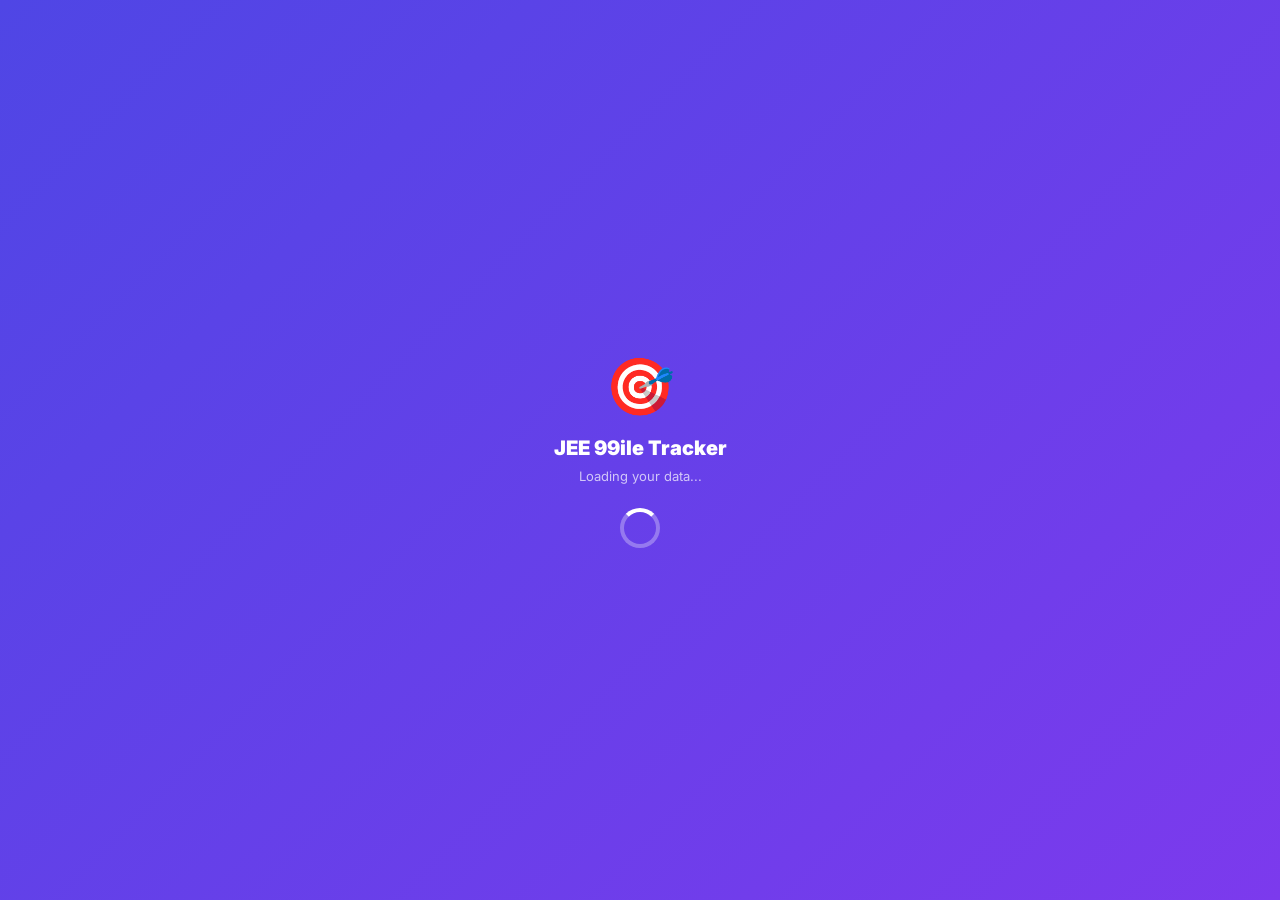
==== commit 17c53e62: "Add files via upload" ====
--- a/index.html
+++ b/index.html
@@ -88,6 +88,43 @@
 .tasks-more-btn:active{background:var(--bluelt);}
 body.dark .task-item{background:#1a1a24;border-color:#2a2a3a;}
 body.dark .tasks-more-btn{background:#1a1a24;border-color:#2a2a3a;}
+
+/* REVISION TRACKER */
+.rev-sub-tabs{display:flex;gap:6px;margin-bottom:14px;flex-wrap:wrap;}
+.rev-sub-tab{padding:6px 14px;border-radius:20px;border:1.5px solid var(--border);background:transparent;color:var(--text2);font-size:12px;font-weight:700;cursor:pointer;font-family:'Inter',sans-serif;transition:all .2s;}
+.rev-sub-tab.on{background:var(--blue);color:#fff;border-color:var(--blue);}
+.rev-prog-row{display:flex;align-items:center;gap:10px;margin-bottom:14px;}
+.rev-prog-label{font-size:11px;font-weight:700;color:var(--text2);min-width:80px;}
+.rev-prog-bg{flex:1;background:var(--border);border-radius:99px;height:8px;overflow:hidden;}
+.rev-prog-fill{height:100%;border-radius:99px;background:linear-gradient(90deg,var(--blue),var(--purple));transition:width .4s;}
+.rev-prog-pct{font-size:11px;font-weight:800;color:var(--blue);min-width:30px;text-align:right;}
+.rev-ch-item{display:flex;align-items:center;gap:8px;padding:9px 10px;border-radius:10px;border:1.5px solid var(--border);background:#fff;margin-bottom:6px;}
+.rev-ch-name{flex:1;font-size:13px;font-weight:700;color:var(--text);min-width:0;white-space:nowrap;overflow:hidden;text-overflow:ellipsis;}
+.rev-stages{display:flex;gap:5px;flex-shrink:0;}
+.rev-stage-btn{width:30px;height:30px;border-radius:7px;border:1.5px solid var(--border);background:#fff;font-size:10px;font-weight:800;cursor:pointer;display:flex;align-items:center;justify-content:center;transition:all .15s;font-family:'Inter',sans-serif;color:var(--text3);}
+.rev-stage-btn.s1.on{background:#dbeafe;border-color:#3b82f6;color:#1d4ed8;}
+.rev-stage-btn.s2.on{background:#fef9c3;border-color:#ca8a04;color:#854d0e;}
+.rev-stage-btn.s3.on{background:var(--greenlt);border-color:var(--green);color:var(--green);}
+/* Revision Count widget */
+.rev-count-wrap{display:flex;flex-direction:column;align-items:center;gap:2px;flex-shrink:0;}
+.rev-count-label{font-size:8px;font-weight:800;color:var(--text3);letter-spacing:.3px;text-transform:uppercase;line-height:1;}
+.rev-count-row{display:flex;align-items:center;gap:3px;}
+.rev-count-num{min-width:22px;height:22px;border-radius:6px;background:var(--purplelt);color:var(--purple);font-size:12px;font-weight:900;display:flex;align-items:center;justify-content:center;border:1.5px solid #ddd6fe;}
+.rev-count-num.hot{background:#fdf4ff;color:#9333ea;border-color:#e879f9;}
+.rev-cnt-btn{width:22px;height:22px;border-radius:6px;border:1.5px solid var(--border);background:#fff;font-size:14px;font-weight:900;cursor:pointer;display:flex;align-items:center;justify-content:center;color:var(--text3);font-family:'Inter',sans-serif;line-height:1;transition:all .15s;padding:0;}
+.rev-cnt-btn.plus{border-color:#c084fc;color:#9333ea;background:#fdf4ff;}
+.rev-cnt-btn.plus:active{background:#e879f9;color:#fff;}
+.rev-cnt-btn.minus{font-size:12px;}
+.rev-cnt-btn.minus:active{background:var(--redlt);border-color:var(--red);color:var(--red);}
+body.dark .rev-ch-item{background:#1a1a24;border-color:#2a2a3a;}
+body.dark .rev-stage-btn{background:#111118;border-color:#2a2a3a;color:var(--text3);}
+body.dark .rev-sub-tab{border-color:#2a2a3a;color:var(--text2);}
+body.dark .rev-count-num{background:#2e1065;border-color:#7c3aed;color:#c084fc;}
+body.dark .rev-cnt-btn{background:#111118;border-color:#2a2a3a;color:var(--text3);}
+body.dark .rev-cnt-btn.plus{background:#2e1065;border-color:#7c3aed;color:#c084fc;}
+.rev-legend{display:flex;gap:10px;margin-bottom:12px;flex-wrap:wrap;}
+.rev-leg-item{display:flex;align-items:center;gap:4px;font-size:10px;font-weight:700;color:var(--text2);}
+.rev-leg-dot{width:10px;height:10px;border-radius:3px;}
 body.dark .fc-back{background:#1a1a24;border-color:#2a2a3a;}
 body.dark .fc-back .fc-a{color:#818cf8;}
 body.dark .hm-cell{border-color:#2a2a3a!important;}
@@ -99,6 +136,26 @@
 /* Dark mode toggle button */
 .dm-btn{background:transparent;border:1px solid var(--border);border-radius:8px;padding:5px 8px;cursor:pointer;font-size:16px;line-height:1;transition:all .2s;}
 body.dark .dm-btn{background:#2a2a3a;border-color:#3a3a4a;}
+/* Dark mode — notification modal */
+body.dark #notifModal > div > div:first-child { background: #2a2a3a !important; }
+body.dark #notifScheduleBox { color: var(--text); }
+/* MCQ Generator styles */
+@keyframes mcqSpin{from{transform:rotate(0deg)}to{transform:rotate(360deg)}}
+.mcq-q-card{background:#fff;border-radius:12px;border:1.5px solid var(--border);padding:14px;margin-bottom:10px;}
+body.dark .mcq-q-card{background:#1a1a24;border-color:#2a2a3a;}
+.mcq-q-num{font-size:10px;font-weight:800;color:var(--blue);letter-spacing:.8px;text-transform:uppercase;margin-bottom:6px;}
+.mcq-q-text{font-size:13px;font-weight:700;color:var(--text);line-height:1.55;margin-bottom:10px;}
+.mcq-opt{display:flex;align-items:center;gap:8px;padding:9px 11px;border-radius:9px;border:1.5px solid var(--border);margin-bottom:5px;cursor:pointer;font-size:13px;font-weight:600;color:var(--text);background:#fff;user-select:none;transition:all .15s;font-family:'Inter',sans-serif;text-align:left;width:100%;}
+.mcq-opt:active{transform:scale(.98);}
+.mcq-opt.sel{border-color:var(--blue);background:var(--bluelt);color:var(--blue);}
+.mcq-opt.correct{border-color:var(--green);background:var(--greenlt);color:var(--green);}
+.mcq-opt.wrong{border-color:var(--red);background:var(--redlt);color:var(--red);}
+body.dark .mcq-opt{background:#111118;border-color:#2a2a3a;color:var(--text);}
+body.dark .mcq-opt.sel{background:#1e1b4b;border-color:#6366f1;color:#818cf8;}
+.mcq-opt-label{width:22px;height:22px;border-radius:6px;background:var(--bg);display:flex;align-items:center;justify-content:center;font-size:11px;font-weight:900;flex-shrink:0;border:1.5px solid var(--border);}
+.mcq-exp{font-size:11px;color:var(--text2);background:var(--bg);border-radius:8px;padding:8px 10px;margin-top:8px;line-height:1.6;display:none;}
+.mcq-exp.on{display:block;}
+
 body{background:var(--bg);color:var(--text);font-family:'Inter',sans-serif;min-height:100vh;font-size:15px;overscroll-behavior:none;}
 
 /* LOGIN */
@@ -122,7 +179,7 @@
 .streak-badge{display:flex;align-items:center;gap:4px;background:var(--orangelt);border:1px solid #fed7aa;border-radius:20px;padding:5px 10px;font-size:13px;font-weight:700;color:var(--orange);}
 
 /* MAIN WRAP */
-.wrap{max-width:520px;margin:0 auto;padding:70px 14px 90px;}
+.wrap{max-width:520px;margin:0 auto;padding:70px 14px 155px;}
 
 /* CARDS */
 .card{background:#fff;border-radius:var(--r);padding:16px;margin-bottom:12px;box-shadow:var(--shadow2);border:1px solid var(--border);}
@@ -144,15 +201,140 @@
 .cd-u{font-size:9px;color:var(--text3);margin-top:2px;font-weight:600;}
 .cd-sel{width:100%;margin-top:8px;padding:6px 8px;border-radius:8px;border:1px solid #c7d2fe;background:#fff;font-size:13px;font-weight:600;color:var(--blue);outline:none;font-family:'Inter',sans-serif;}
 
-/* BOTTOM NAV */
-#bottomNav{position:fixed;bottom:0;left:0;right:0;z-index:200;background:#fff;border-top:1px solid var(--border);display:flex;box-shadow:0 -2px 12px rgba(0,0,0,0.06);padding-bottom:env(safe-area-inset-bottom);}
-.nav-btn{flex:1;padding:10px 4px 8px;display:flex;flex-direction:column;align-items:center;gap:2px;border:none;background:transparent;cursor:pointer;color:var(--text3);font-family:'Inter',sans-serif;transition:color .15s;touch-action:manipulation;-webkit-tap-highlight-color:rgba(79,70,229,.12);}
-.nav-btn.on{color:var(--blue);}
-.nav-icon{font-size:19px;line-height:1;}
-.nav-label{font-size:9px;font-weight:700;letter-spacing:.3px;}
+/* BOTTOM NAV — 4 main + more button */
+#bottomNav{
+  position:fixed;bottom:0;left:0;right:0;z-index:200;
+  background:#f8f8fc;border-top:1.5px solid #e5e7eb;
+  display:grid;grid-template-columns:repeat(4,1fr) 56px;
+  box-shadow:0 -4px 24px rgba(0,0,0,0.10);
+  padding:6px 4px calc(6px + env(safe-area-inset-bottom)) 4px;
+  gap:2px;
+}
+body.dark #bottomNav{background:#12121a;border-color:#2a2a3a;}
+/* More button */
+#navMoreBtn{display:flex;flex-direction:column;align-items:center;justify-content:center;gap:4px;padding:5px 2px 4px;border:none;background:transparent;cursor:pointer;font-family:'Inter',sans-serif;transition:all .15s;touch-action:manipulation;-webkit-tap-highlight-color:transparent;border-radius:12px;}
+#navMoreBtn:active{transform:scale(0.93);}
+#navMoreBtn .nav-icon-wrap{background:#e8e8f0;width:46px;height:46px;border-radius:14px;display:flex;align-items:center;justify-content:center;font-size:22px;transition:all .18s;box-shadow:0 1px 3px rgba(0,0,0,.08);}
+#navMoreBtn.open .nav-icon-wrap{background:#4f46e5;box-shadow:0 3px 12px rgba(79,70,229,.4);}
+body.dark #navMoreBtn .nav-icon-wrap{background:#1e1e2e;}
+#navMoreBtn .nav-label{font-size:9px;font-weight:700;letter-spacing:.2px;white-space:nowrap;line-height:1;color:#9ca3af;transition:color .15s;}
+#navMoreBtn.open .nav-label{color:#111827;}
+body.dark #navMoreBtn.open .nav-label{color:#e5e7eb;}
+/* App Drawer overlay */
+#appDrawer{position:fixed;inset:0;z-index:190;display:none;flex-direction:column;justify-content:flex-end;}
+#appDrawer.open{display:flex;}
+#drawerBackdrop{position:absolute;inset:0;background:rgba(0,0,0,0.45);backdrop-filter:blur(4px);-webkit-backdrop-filter:blur(4px);}
+#drawerPanel{position:relative;z-index:1;background:#f8f8fc;border-radius:24px 24px 0 0;padding:16px 12px calc(100px + env(safe-area-inset-bottom)) 12px;box-shadow:0 -8px 40px rgba(0,0,0,.2);transform:translateY(100%);transition:transform .32s cubic-bezier(.4,0,.2,1);}
+#appDrawer.open #drawerPanel{transform:translateY(0);}
+body.dark #drawerPanel{background:#12121a;}
+#drawerHandle{width:40px;height:4px;background:#d1d5db;border-radius:4px;margin:0 auto 14px;}
+body.dark #drawerHandle{background:#3a3a4a;}
+#drawerTitle{font-size:11px;font-weight:800;color:#9ca3af;letter-spacing:1px;text-transform:uppercase;margin-bottom:14px;text-align:center;}
+#drawerGrid{display:grid;grid-template-columns:repeat(4,1fr);gap:10px;}
+.drawer-btn{display:flex;flex-direction:column;align-items:center;gap:6px;padding:10px 4px;border:none;background:transparent;cursor:pointer;font-family:'Inter',sans-serif;touch-action:manipulation;-webkit-tap-highlight-color:transparent;border-radius:14px;transition:all .15s;width:100%;}
+.drawer-btn:active{transform:scale(0.92);}
+.drawer-btn .nav-icon-wrap{width:52px;height:52px;border-radius:16px;display:flex;align-items:center;justify-content:center;font-size:26px;transition:all .18s;box-shadow:0 2px 8px rgba(0,0,0,.10);}
+.drawer-btn .nav-label{font-size:10px;font-weight:700;color:#6b7280;letter-spacing:.2px;white-space:nowrap;}
+.drawer-btn.on .nav-label{color:#111827;font-weight:800;}
+body.dark .drawer-btn .nav-label{color:#9ca3af;}
+body.dark .drawer-btn.on .nav-label{color:#e5e7eb;}
+.drawer-btn[data-sec="revise"] .nav-icon-wrap{background:#fde8d8;}
+.drawer-btn[data-sec="tasks"]  .nav-icon-wrap{background:#fef9c3;}
+.drawer-btn[data-sec="ai"]     .nav-icon-wrap{background:#f5f3ff;}
+.drawer-btn[data-sec="mcq"]    .nav-icon-wrap{background:#fce7f3;}
+.drawer-btn.on[data-sec="revise"] .nav-icon-wrap{background:#ea580c;box-shadow:0 3px 12px rgba(234,88,12,.40);}
+.drawer-btn.on[data-sec="tasks"]  .nav-icon-wrap{background:#ca8a04;box-shadow:0 3px 12px rgba(202,138,4,.40);}
+.drawer-btn.on[data-sec="ai"]     .nav-icon-wrap{background:#7c3aed;box-shadow:0 3px 12px rgba(124,58,237,.40);}
+.drawer-btn.on[data-sec="mcq"]    .nav-icon-wrap{background:#db2777;box-shadow:0 3px 12px rgba(219,39,119,.40);}
+.nav-btn{
+  display:flex;flex-direction:column;align-items:center;justify-content:center;
+  gap:4px;padding:5px 2px 4px;border:none;background:transparent;
+  cursor:pointer;font-family:'Inter',sans-serif;
+  transition:all .15s;touch-action:manipulation;
+  -webkit-tap-highlight-color:transparent;
+  border-radius:12px;
+}
+.nav-btn:active{transform:scale(0.93);}
+/* Icon tile — the coloured square */
+.nav-icon-wrap{
+  width:46px;height:46px;border-radius:14px;
+  display:flex;align-items:center;justify-content:center;
+  font-size:22px;transition:all .18s;
+  background:#e8e8f0;
+  box-shadow:0 1px 3px rgba(0,0,0,0.08);
+}
+/* Each button gets its own tile colour */
+.nav-btn[data-sec="home"]    .nav-icon-wrap{background:#e0e7ff;}
+.nav-btn[data-sec="timer"]   .nav-icon-wrap{background:#fef3c7;}
+.nav-btn[data-sec="syl"]     .nav-icon-wrap{background:#dbeafe;}
+.nav-btn[data-sec="arena"]   .nav-icon-wrap{background:#fee2e2;}
+.nav-btn[data-sec="stats"]   .nav-icon-wrap{background:#dcfce7;}
+.nav-btn[data-sec="ai"]      .nav-icon-wrap{background:#f5f3ff;}
+.nav-btn[data-sec="tasks"]   .nav-icon-wrap{background:#fef9c3;}
+.nav-btn[data-sec="mcq"]    .nav-icon-wrap{background:#fce7f3;}
+/* Active state — deeper colour + glow */
+.nav-btn.on[data-sec="home"]   .nav-icon-wrap{background:#4f46e5;box-shadow:0 3px 12px rgba(79,70,229,0.40);}
+.nav-btn.on[data-sec="timer"]  .nav-icon-wrap{background:#d97706;box-shadow:0 3px 12px rgba(217,119,6,0.40);}
+.nav-btn.on[data-sec="syl"]    .nav-icon-wrap{background:#2563eb;box-shadow:0 3px 12px rgba(37,99,235,0.40);}
+.nav-btn.on[data-sec="arena"]  .nav-icon-wrap{background:#dc2626;box-shadow:0 3px 12px rgba(220,38,38,0.40);}
+.nav-btn.on[data-sec="stats"]  .nav-icon-wrap{background:#16a34a;box-shadow:0 3px 12px rgba(22,163,74,0.40);}
+.nav-btn.on[data-sec="ai"]     .nav-icon-wrap{background:#7c3aed;box-shadow:0 3px 12px rgba(124,58,237,0.40);}
+.nav-btn.on[data-sec="tasks"]  .nav-icon-wrap{background:#ca8a04;box-shadow:0 3px 12px rgba(202,138,4,0.40);}
+.nav-btn.on[data-sec="mcq"]  .nav-icon-wrap{background:#db2777;box-shadow:0 3px 12px rgba(219,39,119,0.40);}
+/* Label */
+.nav-label{
+  font-size:9px;font-weight:700;letter-spacing:.2px;
+  white-space:nowrap;line-height:1;color:#9ca3af;transition:color .15s;
+}
+.nav-btn.on .nav-label{color:#111827;}
+body.dark .nav-label{color:#6b7280;}
+body.dark .nav-btn.on .nav-label{color:#e5e7eb;}
+body.dark .nav-icon-wrap{background:#1e1e2e;}
 
 /* SECTIONS */
-.sec{display:none;}.sec.on{display:block;}
+.sec{display:none!important;}.sec.on{display:block!important;}
+#sec-revise,#sec-tasks{padding-bottom:40px;}
+#revChList{overflow-y:auto;-webkit-overflow-scrolling:touch;}
+#tasksList,#completedList{overflow-y:auto;-webkit-overflow-scrolling:touch;}
+
+/* ── Full-screen Revise mode ── */
+#bottomNav{transition:transform .32s cubic-bezier(.4,0,.2,1);}
+#bottomNav.nav-gone{transform:translateY(110%);}
+.wrap.nav-gone{padding-bottom:20px;}
+/* Sticky back bar inside revise section */
+#revBackBar{
+  position:sticky;top:62px;z-index:150;
+  background:#fff;border-bottom:1.5px solid var(--border);
+  display:none;align-items:center;gap:10px;
+  padding:10px 14px;margin:-16px -16px 14px -16px;
+  box-shadow:0 2px 8px rgba(0,0,0,0.06);
+}
+body.dark #revBackBar{background:#1a1a24;border-color:#2a2a3a;}
+#revBackBar.show{display:flex;}
+.rev-back-btn{
+  width:34px;height:34px;border-radius:10px;
+  background:var(--bluelt);border:1.5px solid #c7d2fe;
+  color:var(--blue);font-size:18px;font-weight:900;
+  display:flex;align-items:center;justify-content:center;
+  cursor:pointer;flex-shrink:0;line-height:1;
+}
+.rev-back-title{font-size:14px;font-weight:800;color:var(--text);flex:1;}
+.rev-back-badge{font-size:11px;font-weight:700;color:var(--purple);white-space:nowrap;}
+
+/* ── Global Back Bar (all non-home sections) ── */
+#globalBackBar{
+  position:sticky;top:62px;z-index:150;
+  background:#fff;border-bottom:1.5px solid var(--border);
+  display:none;align-items:center;gap:10px;
+  padding:10px 14px;
+  margin:-16px -14px 14px -14px;
+  box-shadow:0 2px 8px rgba(0,0,0,0.06);
+}
+body.dark #globalBackBar{background:#1a1a24;border-color:#2a2a3a;}
+#globalBackBar.show{display:flex;}
+.gbb-icon{font-size:18px;flex-shrink:0;}
+.gbb-title{font-size:14px;font-weight:800;color:var(--text);flex:1;}
+.gbb-badge{font-size:11px;font-weight:700;color:var(--text2);white-space:nowrap;}
 
 /* STUDY TIMER */
 .timer-hero{background:linear-gradient(135deg,#1e1b4b,#4f46e5);border-radius:var(--r);padding:24px 16px;text-align:center;margin-bottom:12px;color:#fff;}
@@ -505,8 +687,19 @@
   </div>
 </div>
 
+<!-- LOADING SCREEN — shown while Firebase checks auth state -->
+<div id="loadingScreen" style="position:fixed;inset:0;z-index:400;display:flex;align-items:center;justify-content:center;background:linear-gradient(135deg,#4f46e5 0%,#7c3aed 100%);">
+  <div style="text-align:center;color:#fff;">
+    <div style="font-size:56px;margin-bottom:16px;">🎯</div>
+    <div style="font-size:20px;font-weight:900;margin-bottom:8px;">JEE 99ile Tracker</div>
+    <div style="font-size:13px;opacity:.7;margin-bottom:24px;">Loading your data...</div>
+    <div style="width:40px;height:40px;border:4px solid rgba(255,255,255,.3);border-top-color:#fff;border-radius:50%;animation:spin .8s linear infinite;margin:0 auto;"></div>
+  </div>
+</div>
+<style>@keyframes spin{to{transform:rotate(360deg)}}</style>
+
 <!-- LOGIN SCREEN -->
-<div id="loginScreen">
+<div id="loginScreen" style="display:none;">
   <div class="login-card">
     <div class="login-logo">🎯</div>
     <div class="login-title">JEE 99ile Tracker</div>
@@ -539,6 +732,7 @@
   </div>
   <div class="tb-right">
     <div class="streak-badge" id="streakBadge">⭐ 0</div>
+    <button class="dm-btn" id="notifBellBtn" onclick="openNotifSettings()" title="Notifications set karo" style="font-size:16px;">🔔</button>
     <button class="dm-btn" id="dmToggleBtn" onclick="toggleDarkMode()" title="Dark/Light Mode">🌙</button>
     <button id="logoutBtn" onclick="confirmLogout()" style="background:transparent;border:1px solid var(--border);color:var(--text2);font-size:12px;padding:6px 10px;border-radius:8px;cursor:pointer;font-weight:600;font-family:'Inter',sans-serif;">🚪 Logout</button>
     <button id="loginFromGuestBtn" onclick="loginFromGuest()" style="display:none;background:var(--blue);border:none;color:#fff;font-size:12px;padding:6px 10px;border-radius:8px;cursor:pointer;font-weight:700;font-family:'Inter',sans-serif;">🔑 Login Karo</button>
@@ -547,6 +741,14 @@
 
 <!-- MAIN APP -->
 <div class="wrap" id="mainApp" style="display:none">
+
+  <!-- GLOBAL BACK BAR — shows for all non-home sections -->
+  <div id="globalBackBar">
+    <button class="rev-back-btn" onclick="navGoBack()">←</button>
+    <div class="gbb-icon" id="globalBackIcon">🏠</div>
+    <div class="gbb-title" id="globalBackTitle">Home</div>
+    <div class="gbb-badge" id="globalBackBadge"></div>
+  </div>
 
   <!-- QUOTE -->
   <div class="quote-card">
@@ -569,7 +771,7 @@
     <div class="card-title">⏳ Countdown to JEE</div>
     <div class="cd-grid">
       <div class="cd-box">
-        <div class="cd-title">JEE MAIN 2026</div>
+        <div class="cd-title" id="mainSessionLabel">JEE MAIN 2027</div>
         <div class="cd-nums">
           <div class="cd-num"><div class="cd-n" id="md">00</div><div class="cd-u">D</div></div>
           <div class="cd-num"><div class="cd-n" id="mh">00</div><div class="cd-u">H</div></div>
@@ -577,13 +779,20 @@
           <div class="cd-num"><div class="cd-n" id="ms">00</div><div class="cd-u">S</div></div>
         </div>
         <select class="cd-sel" id="mainDateSel" onchange="selMainDate(this.value)">
-          <option value="2">2 Apr 2026</option>
-          <option value="3">3 Apr 2026</option>
-          <option value="4">4 Apr 2026</option>
-          <option value="5">5 Apr 2026</option>
-          <option value="6">6 Apr 2026</option>
-          <option value="7">7 Apr 2026</option>
-          <option value="8">8 Apr 2026</option>
+          <optgroup label="── Session 1 ──">
+            <option value="jan-22">22 Jan 2027</option>
+            <option value="jan-23">23 Jan 2027</option>
+            <option value="jan-24">24 Jan 2027</option>
+            <option value="jan-25">25 Jan 2027</option>
+            <option value="jan-26">26 Jan 2027</option>
+            <option value="jan-27">27 Jan 2027</option>
+            <option value="jan-28">28 Jan 2027</option>
+            <option value="jan-29">29 Jan 2027</option>
+            <option value="jan-30">30 Jan 2027</option>
+          </optgroup>
+          <optgroup label="── Session 2 ──">
+            <option value="apr-27" selected>27 Apr 2027</option>
+          </optgroup>
         </select>
       </div>
       <div class="cd-box" style="background:var(--purplelt);border-color:#ddd6fe;">
@@ -594,7 +803,7 @@
           <div class="cd-num"><div class="cd-n" id="am" style="color:var(--purple)">00</div><div class="cd-u">M</div></div>
           <div class="cd-num"><div class="cd-n" id="as2" style="color:var(--purple)">00</div><div class="cd-u">S</div></div>
         </div>
-        <div style="font-size:10px;color:var(--purple);margin-top:8px;font-weight:700;">📅 18 May 2026</div>
+        <div style="font-size:10px;color:var(--purple);margin-top:8px;font-weight:700;">📅 ~Jun 2027 (TBA)</div>
       </div>
     </div>
   </div>
@@ -1040,19 +1249,181 @@
       <div id="tasksList"></div>
       <button class="tasks-more-btn" id="tasksMoreBtn" style="display:none;" onclick="showMoreTasks()">See More</button>
     </div>
+
+    <!-- COMPLETED TASKS BOX -->
+    <div class="card" id="completedBox" style="display:none;">
+      <div style="display:flex;align-items:center;justify-content:space-between;margin-bottom:10px;">
+        <div class="card-title" style="margin-bottom:0;">✅ Completed</div>
+        <div id="completedCounter" style="font-size:12px;font-weight:700;color:var(--green);"></div>
+      </div>
+      <div id="completedList"></div>
+      <button class="tasks-more-btn" id="completedMoreBtn" style="display:none;margin-top:4px;" onclick="showMoreCompleted()">&#x2B07; See More</button>
+    </div>
   </div>
 
+  <!-- REVISION TRACKER SECTION -->
+  <div class="sec" id="sec-revise">
+    <div class="card">
+      <!-- Sticky back bar — shown when nav is hidden -->
+      <div id="revBackBar">
+        <button class="rev-back-btn" onclick="revGoBack()">←</button>
+        <div class="rev-back-title">📓 Revision Tracker</div>
+        <div class="rev-back-badge" id="revBackBadge"></div>
+      </div>
+
+      <div style="display:flex;align-items:center;justify-content:space-between;margin-bottom:4px;">
+        <div class="card-title" style="margin-bottom:0;">📓 Revision Tracker</div>
+        <div id="revTotalBadge" style="font-size:11px;font-weight:800;color:var(--purple);"></div>
+      </div>
+      <div style="font-size:11px;color:var(--text2);margin-bottom:12px;">Har chapter ke liye teen stages track karo</div>
+
+      <!-- Legend -->
+      <div class="rev-legend">
+        <div class="rev-leg-item"><div class="rev-leg-dot" style="background:#3b82f6;"></div>1st Read</div>
+        <div class="rev-leg-item"><div class="rev-leg-dot" style="background:#ca8a04;"></div>Revision</div>
+        <div class="rev-leg-item"><div class="rev-leg-dot" style="background:var(--green);"></div>Mock Done</div>
+      </div>
+
+      <!-- Subject tabs -->
+      <div class="rev-sub-tabs">
+        <button class="rev-sub-tab on" onclick="setRevSub('physics',this)">⚡ Physics</button>
+        <button class="rev-sub-tab" onclick="setRevSub('chemistry',this)">🧪 Chemistry</button>
+        <button class="rev-sub-tab" onclick="setRevSub('maths',this)">📐 Maths</button>
+      </div>
+
+      <!-- Progress bar -->
+      <div id="revProgRow" class="rev-prog-row">
+        <div class="rev-prog-label" id="revProgLabel">Physics</div>
+        <div class="rev-prog-bg"><div class="rev-prog-fill" id="revProgFill" style="width:0%"></div></div>
+        <div class="rev-prog-pct" id="revProgPct">0%</div>
+      </div>
+
+      <!-- Chapter list -->
+      <div id="revChList"></div>
+    </div>
+  </div>
+
 </div><!-- end .wrap -->
+
+<!-- MOCK TEST SECTION -->
+<div class="sec" id="sec-mcq">
+  <div style="max-width:520px;margin:0 auto;padding:70px 14px 155px;">
+
+  <!-- VIEW: Upload / Bank -->
+  <div id="mockBankView">
+    <!-- Upload Card -->
+    <div class="card">
+      <div class="card-title">📝 Mock Test Bank</div>
+      <div style="font-size:12px;color:var(--text2);margin-bottom:14px;line-height:1.6;">
+        Apna test HTML file upload karo — questions render honge, test do, result save hoga! 🎯
+      </div>
+      <label id="mockHtmlLabel" for="mockHtmlInput" style="display:block;border:2px dashed var(--border);border-radius:12px;padding:24px 16px;text-align:center;cursor:pointer;background:var(--bg);transition:all .2s;"
+        ondragover="event.preventDefault();this.style.borderColor='var(--blue)';this.style.background='var(--bluelt)';"
+        ondragleave="this.style.borderColor='var(--border)';this.style.background='var(--bg)';"
+        ondrop="mockHandleDrop(event)">
+        <div style="font-size:36px;margin-bottom:8px;" id="mockHtmlIcon">📄</div>
+        <div style="font-size:13px;font-weight:700;color:var(--text);" id="mockHtmlText">HTML test file yahan drop karo ya tap karo</div>
+        <div style="font-size:11px;color:var(--text3);margin-top:4px;">Sirf .html file • Max 75 questions</div>
+      </label>
+      <input type="file" id="mockHtmlInput" accept=".html,text/html" style="display:none;" onchange="mockHtmlChosen(this)">
+      <div style="margin-top:12px;">
+        <label class="cfg-lbl" style="display:block;margin-bottom:4px;">Test ka Naam</label>
+        <input type="text" id="mockTestName" class="cfg-in" placeholder="e.g. Physics Mock 1" style="width:100%;padding:9px 12px;border-radius:8px;border:1.5px solid var(--border);font-size:13px;font-weight:600;outline:none;font-family:'Inter',sans-serif;">
+      </div>
+      <button id="mockStartBtn" onclick="mockStartTest()" class="gen-btn" style="width:100%;margin-top:12px;padding:13px;font-size:14px;border-radius:10px;opacity:.5;cursor:not-allowed;" disabled>
+        🚀 Test Shuru Karo
+      </button>
+    </div>
+
+    <!-- Past Results Card -->
+    <div class="card">
+      <div style="display:flex;align-items:center;justify-content:space-between;margin-bottom:10px;">
+        <div class="card-title" style="margin-bottom:0;">📊 Past Mock Results</div>
+        <button onclick="mockLoadHistory()" style="background:transparent;border:1px solid var(--border);color:var(--blue);font-size:11px;padding:4px 10px;border-radius:6px;cursor:pointer;font-weight:600;font-family:'Inter',sans-serif;">🔄 Refresh</button>
+      </div>
+      <div id="mockHistoryList"><div style="text-align:center;color:var(--text3);font-size:13px;padding:14px 0;">Koi result nahi abhi • Pehle test do!</div></div>
+    </div>
+  </div>
+
+  <!-- VIEW: Active Test -->
+  <div id="mockTestView" style="display:none;">
+    <!-- Test Header -->
+    <div class="card" style="padding:12px 16px;">
+      <div style="display:flex;align-items:center;justify-content:space-between;margin-bottom:4px;">
+        <div style="font-size:13px;font-weight:800;color:var(--text);" id="mockActiveTitle">Test</div>
+        <button onclick="mockAbort()" style="background:var(--red);color:#fff;border:none;border-radius:7px;padding:5px 12px;font-size:11px;font-weight:700;cursor:pointer;font-family:'Inter',sans-serif;">✕ Quit</button>
+      </div>
+      <div style="display:flex;gap:10px;font-size:12px;font-weight:700;">
+        <span style="color:var(--blue);" id="mockQProgress">0 / 0 answered</span>
+        <span style="color:var(--text3);">•</span>
+        <span style="color:var(--orange);" id="mockTimer">00:00</span>
+      </div>
+    </div>
+
+    <!-- Questions -->
+    <div id="mockQuestionList"></div>
+
+    <!-- Submit -->
+    <button id="mockSubmitBtn" onclick="mockSubmitTest()" style="width:100%;padding:14px;background:var(--green);border:none;border-radius:12px;color:#fff;font-size:14px;font-weight:800;cursor:pointer;font-family:'Inter',sans-serif;margin-top:10px;">
+      ✅ Submit & Result Dekho
+    </button>
+  </div>
+
+  <!-- VIEW: Result -->
+  <div id="mockResultView" style="display:none;">
+    <!-- Score Card -->
+    <div class="card" style="border:2px solid var(--green);text-align:center;padding:20px;">
+      <div style="font-size:40px;margin-bottom:8px;">🎯</div>
+      <div style="font-size:13px;font-weight:700;color:var(--text2);" id="mockResultTitle"></div>
+      <div style="font-size:40px;font-weight:900;color:var(--green);margin:8px 0;" id="mockResultScore"></div>
+      <div style="display:flex;gap:8px;justify-content:center;flex-wrap:wrap;margin:12px 0;">
+        <div style="background:var(--greenlt);border-radius:8px;padding:8px 14px;"><div style="font-size:18px;font-weight:900;color:var(--green);" id="mrCorr">0</div><div style="font-size:10px;color:var(--green);font-weight:700;">CORRECT</div></div>
+        <div style="background:var(--redlt);border-radius:8px;padding:8px 14px;"><div style="font-size:18px;font-weight:900;color:var(--red);" id="mrWrong">0</div><div style="font-size:10px;color:var(--red);font-weight:700;">WRONG</div></div>
+        <div style="background:var(--bg);border-radius:8px;padding:8px 14px;"><div style="font-size:18px;font-weight:900;color:var(--text2);" id="mrSkip">0</div><div style="font-size:10px;color:var(--text2);font-weight:700;">SKIPPED</div></div>
+        <div style="background:var(--purplelt);border-radius:8px;padding:8px 14px;"><div style="font-size:18px;font-weight:900;color:var(--purple);" id="mrAcc">0%</div><div style="font-size:10px;color:var(--purple);font-weight:700;">ACCURACY</div></div>
+      </div>
+      <div style="font-size:13px;font-weight:700;color:var(--text2);margin-bottom:10px;" id="mrMsg"></div>
+      <div style="font-size:11px;color:var(--text3);" id="mrTime"></div>
+      <!-- Firebase save status -->
+      <div id="mrSaveStatus" style="margin-top:10px;font-size:12px;font-weight:700;color:var(--blue);">⏳ Result save ho raha hai...</div>
+    </div>
+    <!-- Review answers -->
+    <div style="display:flex;align-items:center;justify-content:space-between;margin:10px 0 6px;">
+      <div style="font-size:13px;font-weight:800;color:var(--text);">📋 Answer Review</div>
+      <button onclick="mockGoBack()" style="background:var(--blue);color:#fff;border:none;border-radius:8px;padding:7px 14px;font-size:12px;font-weight:700;cursor:pointer;font-family:'Inter',sans-serif;">🏠 Back</button>
+    </div>
+    <div id="mockReviewList"></div>
+  </div>
+
+  </div>
+</div>
 
 <!-- BOTTOM NAV -->
 <div id="bottomNav" style="display:none">
-  <button class="nav-btn on" onclick="showNav('home',this)"><div class="nav-icon">🏠</div><div class="nav-label">Home</div></button>
-  <button class="nav-btn" onclick="showNav('timer',this)"><div class="nav-icon">⏱️</div><div class="nav-label">Timer</div></button>
-  <button class="nav-btn" onclick="showNav('syl',this)"><div class="nav-icon">📚</div><div class="nav-label">Syllabus</div></button>
-  <button class="nav-btn" onclick="showNav('arena',this)"><div class="nav-icon">⚔️</div><div class="nav-label">Arena</div></button>
-  <button class="nav-btn" onclick="showNav('stats',this)"><div class="nav-icon">📊</div><div class="nav-label">Stats</div></button>
-  <button class="nav-btn" onclick="showNav('ai',this)"><div class="nav-icon">🤖</div><div class="nav-label">AI</div></button>
-  <button class="nav-btn" onclick="showNav('tasks',this)"><div class="nav-icon">📋</div><div class="nav-label">Tasks</div></button>
+  <button class="nav-btn on" data-sec="home"   onclick="showNav('home',this)"><div class="nav-icon-wrap">🏠</div><div class="nav-label">Home</div></button>
+  <button class="nav-btn"    data-sec="timer"  onclick="showNav('timer',this)"><div class="nav-icon-wrap">⏱️</div><div class="nav-label">Timer</div></button>
+  <button class="nav-btn"    data-sec="syl"    onclick="showNav('syl',this)"><div class="nav-icon-wrap">📚</div><div class="nav-label">Syllabus</div></button>
+  <button class="nav-btn"    data-sec="arena"  onclick="showNav('arena',this)"><div class="nav-icon-wrap">⚔️</div><div class="nav-label">Arena</div></button>
+  <button id="navMoreBtn" onclick="toggleAppDrawer()">
+    <div class="nav-icon-wrap">⋯</div>
+    <div class="nav-label">More</div>
+  </button>
+</div>
+
+<!-- APP DRAWER (slide-up panel with all extra tabs) -->
+<div id="appDrawer">
+  <div id="drawerBackdrop" onclick="closeAppDrawer()"></div>
+  <div id="drawerPanel">
+    <div id="drawerHandle"></div>
+    <div id="drawerTitle">All Sections</div>
+    <div id="drawerGrid">
+      <button class="drawer-btn" data-sec="stats"  onclick="drawerNav('stats',this)"><div class="nav-icon-wrap">📊</div><div class="nav-label">Stats</div></button>
+      <button class="drawer-btn" data-sec="revise" onclick="drawerNav('revise',this)"><div class="nav-icon-wrap">📓</div><div class="nav-label">Revise</div></button>
+      <button class="drawer-btn" data-sec="tasks"  onclick="drawerNav('tasks',this)"><div class="nav-icon-wrap">📋</div><div class="nav-label">Tasks</div></button>
+      <button class="drawer-btn" data-sec="ai"     onclick="drawerNav('ai',this)"><div class="nav-icon-wrap">🤖</div><div class="nav-label">AI Tutor</div></button>
+      <button class="drawer-btn" data-sec="mcq"    onclick="drawerNav('mcq',this)"><div class="nav-icon-wrap">📝</div><div class="nav-label">Mocks</div></button>
+    </div>
+  </div>
 </div>
 
 <!-- LOGOUT CONFIRM MODAL -->
@@ -1065,6 +1436,24 @@
       <button onclick="closeLogoutModal()" style="flex:1;padding:12px;border-radius:10px;border:2px solid var(--border);background:#fff;color:var(--text2);font-size:14px;font-weight:700;cursor:pointer;font-family:'Inter',sans-serif;">Cancel</button>
       <button onclick="doLogout()" style="flex:1;padding:12px;border-radius:10px;border:none;background:var(--red);color:#fff;font-size:14px;font-weight:700;cursor:pointer;font-family:'Inter',sans-serif;">Logout</button>
     </div>
+  </div>
+</div>
+
+<!-- NOTIFICATION SETTINGS MODAL -->
+<div id="notifModal" style="display:none;position:fixed;inset:0;z-index:500;background:rgba(0,0,0,0.55);align-items:flex-end;justify-content:center;">
+  <div style="background:var(--white);border-radius:24px 24px 0 0;padding:24px 20px 32px;max-width:480px;width:100%;box-shadow:0 -8px 40px rgba(0,0,0,0.25);max-height:90vh;overflow-y:auto;">
+    <div style="width:40px;height:4px;background:var(--border);border-radius:4px;margin:0 auto 20px;"></div>
+    <div style="display:flex;align-items:center;justify-content:space-between;margin-bottom:6px;">
+      <div style="font-size:18px;font-weight:900;color:var(--text);">🔔 Daily Reminders</div>
+      <button onclick="closeNotifModal()" style="background:var(--bg);border:1.5px solid var(--border);border-radius:8px;padding:6px 10px;cursor:pointer;font-size:16px;font-family:'Inter',sans-serif;">✕</button>
+    </div>
+    <div style="font-size:12px;color:var(--text2);margin-bottom:18px;line-height:1.5;">Roz tujhe yaad dilayenge — padhai ka time, streak mat todna, aur motivation! 🔥</div>
+    <div id="notifStatus" style="font-size:12px;font-weight:700;color:var(--text2);padding:10px 14px;background:var(--bg);border-radius:10px;border:1.5px solid var(--border);margin-bottom:14px;">🔕 Notifications abhi off hain</div>
+    <button id="notifEnableBtn" onclick="enableNotifications()" style="width:100%;padding:13px;border-radius:12px;border:none;background:var(--blue);color:#fff;font-size:14px;font-weight:800;cursor:pointer;font-family:'Inter',sans-serif;margin-bottom:18px;">🔔 Notifications Enable Karo</button>
+    <div style="font-size:11px;font-weight:800;color:var(--text3);letter-spacing:.8px;text-transform:uppercase;margin-bottom:10px;">📅 Reminder Schedule</div>
+    <div id="notifScheduleBox"></div>
+    <button onclick="sendTestNotification()" style="width:100%;margin-top:16px;padding:11px;border-radius:10px;border:1.5px solid var(--border);background:transparent;color:var(--blue);font-size:13px;font-weight:700;cursor:pointer;font-family:'Inter',sans-serif;">🧪 Test Notification Bhejo</button>
+    <div style="margin-top:14px;padding:10px 12px;background:var(--bluelt);border-radius:10px;font-size:11px;color:var(--blue);line-height:1.6;"><b>💡 Tip:</b> Pehli baar browser permissions allow karni padegi. Uske baad notifications background mein bhi aayengi!</div>
   </div>
 </div>
 
@@ -1086,7 +1475,7 @@
 <script type="module">
 import { initializeApp } from 'https://www.gstatic.com/firebasejs/10.12.0/firebase-app.js';
 import { getAuth, GoogleAuthProvider, signInWithPopup, signInWithRedirect, getRedirectResult, signOut, onAuthStateChanged, setPersistence, browserLocalPersistence } from 'https://www.gstatic.com/firebasejs/10.12.0/firebase-auth.js';
-import { getFirestore, doc, getDoc, setDoc, deleteDoc, collection, addDoc, getDocs, query, orderBy, limit, serverTimestamp } from 'https://www.gstatic.com/firebasejs/10.12.0/firebase-firestore.js';
+import { getFirestore, initializeFirestore, persistentLocalCache, persistentMultipleTabManager, doc, getDoc, setDoc, deleteDoc, collection, addDoc, getDocs, query, orderBy, limit, serverTimestamp } from 'https://www.gstatic.com/firebasejs/10.12.0/firebase-firestore.js';
 
 var app = initializeApp({
   apiKey:"AIzaSyDWIKEUfsdplqu7f6YQKPZ19SUbDTFeFeQ",
@@ -1097,7 +1486,22 @@
   appId:"1:53875825948:web:a199bb3ae362f918aceed9"
 });
 var auth = getAuth(app);
-var db = getFirestore(app);
+
+// ✅ Offline Persistence — internet band ho toh bhi kaam karega!
+var db;
+try {
+  db = initializeFirestore(app, {
+    localCache: persistentLocalCache({
+      tabManager: persistentMultipleTabManager()
+    })
+  });
+  console.log('✅ Offline persistence enabled!');
+} catch(e) {
+  // Fallback agar browser support nahi karta
+  db = getFirestore(app);
+  console.warn('⚠️ Offline persistence nahi chali, normal mode mein:', e);
+}
+
 var gp = new GoogleAuthProvider();
 
 // Fix: Keep user logged in persistently
@@ -1197,10 +1601,20 @@
   async saveLecLinks(d){ var uid=window._uid; if(!uid)return; try{await setDoc(doc(db,'users',uid,'data','lecLinks'),{links:JSON.stringify(d),updatedAt:serverTimestamp()},{merge:true});}catch(e){} },
   async loadLecLinks(){ var uid=window._uid; if(!uid)return{}; try{var s=await getDoc(doc(db,'users',uid,'data','lecLinks')); if(s.exists()&&s.data().links)return JSON.parse(s.data().links); return{};}catch(e){return{};} },
   async saveDailyArena(d){ var uid=window._uid; if(!uid)return; try{await setDoc(doc(db,'users',uid,'data','dailyArenaStats'),{stats:JSON.stringify(d),updatedAt:serverTimestamp()},{merge:true});}catch(e){console.error('DAS save err',e);} },
-  async loadDailyArena(){ var uid=window._uid; if(!uid)return{}; try{var s=await getDoc(doc(db,'users',uid,'data','dailyArenaStats')); if(s.exists()&&s.data().stats)return JSON.parse(s.data().stats); return{};}catch(e){return{};} }
+  async loadDailyArena(){ var uid=window._uid; if(!uid)return{}; try{var s=await getDoc(doc(db,'users',uid,'data','dailyArenaStats')); if(s.exists()&&s.data().stats)return JSON.parse(s.data().stats); return{};}catch(e){return{};} },
+  // Mock Test Bank Results
+  async saveMockResult(r){ var uid=window._uid; if(!uid)return false; try{await addDoc(collection(db,'users',uid,'mockResults'),Object.assign({},r,{createdAt:serverTimestamp()})); return true;}catch(e){console.error('mockResult save err',e); return false;} },
+  async loadMockResults(){ var uid=window._uid; if(!uid)return[]; try{var snap=await getDocs(query(collection(db,'users',uid,'mockResults'),orderBy('createdAt','desc'),limit(30))); var list=[]; snap.forEach(function(d){list.push(Object.assign({id:d.id},d.data()));}); return list;}catch(e){return[];} },
+  // Tasks Done State (Prayas schedule ticks)
+  async saveTasksDone(d){ var uid=window._uid; if(!uid)return; try{await setDoc(doc(db,'users',uid,'data','tasksDone'),{state:JSON.stringify(d),updatedAt:serverTimestamp()},{merge:true});}catch(e){} },
+  async loadTasksDone(){ var uid=window._uid; if(!uid)return{}; try{var s=await getDoc(doc(db,'users',uid,'data','tasksDone')); if(s.exists()&&s.data().state)return JSON.parse(s.data().state); return{};}catch(e){return{};} }
 };
 
 onAuthStateChanged(auth, async function(user){
+  // Hide loading screen always
+  var loadingScr = document.getElementById('loadingScreen');
+  if(loadingScr) loadingScr.style.display='none';
+
   if(user){
     window._uid = user.uid;
     window._currentUser = user;
@@ -1215,11 +1629,14 @@
     try{ await setDoc(doc(db,'users',user.uid,'data','profile'),{displayName:user.displayName||'',email:user.email||'',photoURL:user.photoURL||'',lastLogin:serverTimestamp()},{merge:true});}catch(e){}
     window.initApp();
   } else {
-    window._uid=null; window._currentUser=null;
-    document.getElementById('loginScreen').style.display='flex';
-    document.getElementById('mainApp').style.display='none';
-    document.getElementById('topbar').style.display='none';
-    document.getElementById('bottomNav').style.display='none';
+    // Only show login if not guest mode already
+    if(!window._isGuest){
+      window._uid=null; window._currentUser=null;
+      document.getElementById('loginScreen').style.display='flex';
+      document.getElementById('mainApp').style.display='none';
+      document.getElementById('topbar').style.display='none';
+      document.getElementById('bottomNav').style.display='none';
+    }
   }
 });
 </script>
@@ -1248,7 +1665,7 @@
 var curSylSub='physics', curPeriod='day';
 var planSub='physics', planSelected={physics:[],chemistry:[],maths:[]}, planDone={physics:{},chemistry:{},maths:{}};
 var planDateKey='';
-var selDay=2;
+var selDay='apr-27';
 
 // ═══════════════════════════════════════
 // UTILS
@@ -1284,12 +1701,22 @@
 // ═══════════════════════════════════════
 // COUNTDOWN
 // ═══════════════════════════════════════
-function selMainDate(v){ selDay=parseInt(v); }
-function mTS(day){ return new Date(2026,3,day,9,0,0).getTime(); }
+function selMainDate(v){
+  selDay = v;
+  var lbl = document.getElementById('mainSessionLabel');
+  if(v.startsWith('jan')) lbl.textContent = 'JEE MAIN S1 2027';
+  else lbl.textContent = 'JEE MAIN S2 2027';
+}
+function mTS(val){
+  var parts = val.split('-');
+  var mon = parts[0]; var day = parseInt(parts[1]);
+  if(mon === 'jan') return new Date(2027,0,day,9,0,0).getTime();
+  else return new Date(2027,3,day,9,0,0).getTime();
+}
 function tick(){
   var now=Date.now();
   var md=mTS(selDay)-now; if(md<0)md=0;
-  var av=new Date(2026,4,18,9,0,0).getTime()-now; if(av<0)av=0;
+  var av=new Date(2027,5,1,9,0,0).getTime()-now; if(av<0)av=0;
   document.getElementById('md').textContent=p2(Math.floor(md/86400000));
   document.getElementById('mh').textContent=p2(Math.floor(md%86400000/3600000));
   document.getElementById('mm').textContent=p2(Math.floor(md%3600000/60000));
@@ -1304,23 +1731,134 @@
 // ═══════════════════════════════════════
 // NAVIGATION
 // ═══════════════════════════════════════
-function showNav(name,btn){
+var _currentNavSection = 'home';
+var _currentNavBtn = null;
+
+// Section titles & icons for the global back bar
+var _SEC_META = {
+  timer:  { icon:'⏱️', title:'Study Timer' },
+  syl:    { icon:'📚', title:'Syllabus' },
+  arena:  { icon:'⚔️', title:'Arena' },
+  stats:  { icon:'📊', title:'Stats & Mocks' },
+  revise: { icon:'📓', title:'Revision Tracker' },
+  tasks:  { icon:'📋', title:'Tasks' },
+  ai:     { icon:'🤖', title:'AI Tutor' },
+  mcq:    { icon:'📄', title:'MCQ Generator' }
+};
+
+function _setNavVisible(visible, sectionName){
+  var nav = document.getElementById('bottomNav');
+  var wrap = document.getElementById('mainApp');
+  var gBar = document.getElementById('globalBackBar');
+  // Legacy revBackBar — keep always hidden (replaced by global bar)
+  var revBackBar = document.getElementById('revBackBar');
+  if(revBackBar) revBackBar.classList.remove('show');
+
+  if(visible){
+    nav.classList.remove('nav-gone');
+    wrap.classList.remove('nav-gone');
+    if(gBar) gBar.classList.remove('show');
+  } else {
+    nav.classList.add('nav-gone');
+    wrap.classList.add('nav-gone');
+    if(gBar){
+      var meta = _SEC_META[sectionName] || { icon:'📌', title: sectionName };
+      var iconEl  = document.getElementById('globalBackIcon');
+      var titleEl = document.getElementById('globalBackTitle');
+      var badgeEl = document.getElementById('globalBackBadge');
+      if(iconEl)  iconEl.textContent  = meta.icon;
+      if(titleEl) titleEl.textContent = meta.title;
+      // For revise section, show stage badge
+      if(sectionName === 'revise'){
+        var tb = document.getElementById('revTotalBadge');
+        if(badgeEl && tb) badgeEl.textContent = tb.textContent;
+      } else {
+        if(badgeEl) badgeEl.textContent = '';
+      }
+      gBar.classList.add('show');
+    }
+  }
+}
+
+// Universal back — go to previous section or home
+function navGoBack(){
+  var prev = history.state && history.state.prev ? history.state.prev : 'home';
+  var navBtn = document.querySelector('.nav-btn[data-sec="'+prev+'"]');
+  var drawerBtn = document.querySelector('.drawer-btn[data-sec="'+prev+'"]');
+  if(navBtn){ showNav(prev, navBtn, false); }
+  else if(drawerBtn){ drawerNav(prev, drawerBtn); }
+  else {
+    var homeBtn = document.querySelector('.nav-btn[data-sec="home"]');
+    if(homeBtn) showNav('home', homeBtn, false);
+  }
+}
+
+// Legacy alias kept for any existing onclick="revGoBack()"
+function revGoBack(){ navGoBack(); }
+
+function showNav(name, btn, skipHistory){
   document.querySelectorAll('.sec').forEach(function(s){s.classList.remove('on');});
   document.querySelectorAll('.nav-btn').forEach(function(b){b.classList.remove('on');});
   var sec=document.getElementById('sec-'+name);
   if(sec) sec.classList.add('on');
   btn.classList.add('on');
+  // If it's a main nav button, close drawer and deactivate more btn
+  var drawerSecs = ['stats','revise','tasks','ai','mcq'];
+  if(drawerSecs.indexOf(name)===-1){
+    closeAppDrawer && closeAppDrawer();
+    var mb=document.getElementById('navMoreBtn');
+    if(mb) mb.classList.remove('open');
+  }
+  // Always keep nav visible — we use global back bar for context
+  _setNavVisible(true);
+  // But show global back bar for non-home sections
+  if(name !== 'home'){
+    var gBar = document.getElementById('globalBackBar');
+    if(gBar){
+      var meta = _SEC_META[name] || { icon:'📌', title: name };
+      var iconEl  = document.getElementById('globalBackIcon');
+      var titleEl = document.getElementById('globalBackTitle');
+      var badgeEl = document.getElementById('globalBackBadge');
+      if(iconEl)  iconEl.textContent  = meta.icon;
+      if(titleEl) titleEl.textContent = meta.title;
+      if(name==='revise'){
+        var tb = document.getElementById('revTotalBadge');
+        if(badgeEl && tb) badgeEl.textContent = tb.textContent;
+      } else { if(badgeEl) badgeEl.textContent = ''; }
+      gBar.classList.add('show');
+    }
+  } else {
+    var gBar2 = document.getElementById('globalBackBar');
+    if(gBar2) gBar2.classList.remove('show');
+  }
+  var prevSection = _currentNavSection;
+  _currentNavSection = name;
+  _currentNavBtn = btn;
+  if(!skipHistory){
+    history.pushState({section: name, prev: prevSection}, '', '#'+name);
+  }
   if(name==='syl'){renderSylChapList();updProg();}
   if(name==='timer'){renderStudyUI();renderPlanChapList();}
   if(name==='stats'){renderStats();renderArenaChapterStats();renderHeatmap();renderErrorBook();renderBadges();refreshLeaderboard();renderDailyArenaStats();}
+  if(name==='revise'){renderRevTracker();}
   if(name==='home'){renderChecklist();renderBadges();renderSpacedRepReminders();}
   if(name==='tasks'){renderTasks();}
 }
 
+// Handle Android/browser back button via popstate
+window.addEventListener('popstate', function(e){
+  var section = (e.state && e.state.section) ? e.state.section : 'home';
+  var navBtn = document.querySelector('.nav-btn[data-sec="'+section+'"]');
+  if(!navBtn) navBtn = document.querySelector('.nav-btn[data-sec="home"]');
+  if(navBtn) showNav(section, navBtn, true);
+});
+
 // ═══════════════════════════════════════
 // INIT & SAVE
 // ═══════════════════════════════════════
 window.initApp = async function(){
+  // Seed initial history entry so popstate always has a home to return to
+  history.replaceState({section:'home'}, '', '#home');
   window.showStatus('loading');
   done={}; mocks=[]; studyData={}; arenaChapterStats={}; dailyArenaStats={}; checklist=[]; errorBook=[]; spacedRep={}; lecLinks={};
 
@@ -1362,6 +1900,7 @@
   try{ spacedRep=await window.FS.loadSpacedRep(); }catch(e){}
   try{ lecLinks=await window.FS.loadLecLinks(); }catch(e){}
   try{ dailyArenaStats=await window.FS.loadDailyArena(); }catch(e){}
+  try{ var fsTasksDone=await window.FS.loadTasksDone(); if(fsTasksDone&&Object.keys(fsTasksDone).length>0){ tasksDoneState=fsTasksDone; try{localStorage.setItem('jee_tasks_done',JSON.stringify(tasksDoneState));}catch(e2){} } }catch(e){}
   var gi=document.getElementById('goalInp'); if(gi) gi.value=dailyGoalHrs;
   var mi=document.getElementById('mockDate'); if(mi) mi.value=today();
   window.showStatus('synced');
@@ -2563,7 +3102,27 @@
       +'<button onclick="event.stopPropagation();deleteChkItem('+i+')" style="background:transparent;border:none;color:var(--text3);font-size:16px;cursor:pointer;padding:0 4px;line-height:1;">×</button>'
       +'</div>';
   });
+  // Clear all button
+  html+='<button onclick="clearAllChecklistItems()" style="width:100%;margin-top:6px;padding:8px;border-radius:8px;border:1.5px solid var(--border);background:transparent;color:var(--text3);font-size:12px;font-weight:700;cursor:pointer;font-family:Inter,sans-serif;">🗑 Saari tasks clear karo</button>';
   el.innerHTML=html;
+}
+function clearAllChecklistItems(){
+  dconfirmShow({
+    icon:'✅',
+    title:'Saari Tasks Clear?',
+    msg:'Aaj ka poora checklist delete ho jaayega.',
+    title2:'Pakka clear karna hai?',
+    msg2:'Yeh saari tasks hamesha ke liye hata di jaayengi!',
+    okText:'Haan, Clear Karo',
+    okText2:'CONFIRM — Haan Clear Karo',
+    onConfirm: function(){
+      checklist=[];
+      saveLocal();
+      if(!window._isGuest) window.FS.saveChecklist(checklist);
+      renderChecklist();
+      renderBadges();
+    }
+  });
 }
 function addChecklistItem(){
   var inp=document.getElementById('newTaskInp');
@@ -3271,87 +3830,186 @@
 // Non-Physics dates: 2025→2026, 2026→2027
 
 var TASK_DATA_RAW = [
-// ── PHYSICS (Prayas 2025 batch, only 2025 dates survive filter) ──
-// PHYSICS COMPLETE PLANNER (LECTURE 1-181)
-// Dates shifted: 2024->2026, 2025->2027.
-// Starting Lecture 6 from 2026-04-18 (Tomorrow).
-
-const PHYSICS_TASKS_UPDATED = [
-  // --- PEHLE 5 LEC (PURANI DATES PE) ---
-  ['2026-06-01', 'P', 'Mathematical Tools', 'Basic Maths', 1],
-  ['2026-06-04', 'P', 'Mathematical Tools', 'Basic Maths', 2],
-  ['2027-06-05', 'P', 'Mathematical Tools', 'Scalars and Vectors', 1],
-  ['2027-06-06', 'P', 'Mathematical Tools', 'Scalars and Vectors', 2],
-  ['2026-06-07', 'P', 'Mathematical Tools', 'Subtraction & Resolution of Vectors', 1],
-
-  // --- LEC 6 SE KAL (APRIL 18) SE LINE SE ---
-  ['2026-04-18', 'P', 'Mathematical Tools', 'Subtraction & Resolution of Vectors', 2],
-  ['2026-04-19', 'P', 'Mathematical Tools', 'Differentiation and Integration', 1],
-  ['2026-04-20', 'P', 'Motion in a Straight Line', 'Introduction & Distance/Displacement', 1],
-  ['2026-04-21', 'P', 'Motion in a Straight Line', 'Speed, Velocity & Acceleration', 2],
-  ['2026-04-22', 'P', 'Motion in a Straight Line', 'Graphs', 3],
-  ['2026-04-23', 'P', 'Motion in a Straight Line', 'Uniform Acceleration Motion', 4],
-  ['2026-04-24', 'P', 'Motion in a Straight Line', 'Variable Acceleration Motion', 5],
-  ['2026-04-25', 'P', 'Motion in a Straight Line', 'Relative Motion 1D', 6],
-  ['2026-04-26', 'P', 'Motion in a Plane', 'Introduction', 1],
-  ['2026-04-27', 'P', 'Motion in a Plane', 'Projectile Motion', 2],
-  ['2026-04-28', 'P', 'Motion in a Plane', 'Projectile Motion', 3],
-  ['2026-04-29', 'P', 'Laws of Motion', 'Newton\'s Laws', 1],
-  ['2026-04-30', 'P', 'Laws of Motion', 'Newton\'s Laws', 2],
-  ['2026-05-01', 'P', 'Laws of Motion', 'Spring & Pseudo Force', 3],
-  ['2026-05-02', 'P', 'Laws of Motion', 'Friction', 4],
-  ['2026-05-03', 'P', 'Work, Energy and Power', 'Introduction & Work', 1],
-  ['2026-05-04', 'P', 'Work, Energy and Power', 'Variable Force & Kinetic Energy', 2],
-  ['2026-05-05', 'P', 'Work, Energy and Power', 'Work Energy Theorem & Potential Energy', 3],
-  ['2026-05-06', 'P', 'Circular Motion', 'Kinematics of Circular Motion', 1],
-  ['2026-05-07', 'P', 'Circular Motion', 'Dynamics of Circular Motion', 2],
-  ['2026-05-08', 'P', 'Centre of Mass', 'Calculation of COM', 1],
-  ['2026-05-09', 'P', 'Centre of Mass', 'Momentum Conservation & Impulse', 2],
-  ['2026-05-10', 'P', 'Centre of Mass', 'Collision (Oblique & Direct)', 3],
-  ['2026-05-11', 'P', 'Rotational Motion', 'Moment of Inertia', 1],
-  ['2026-05-12', 'P', 'Rotational Motion', 'Torque & Equilibrium', 2],
-  ['2026-05-13', 'P', 'Rotational Motion', 'Angular Momentum & Rolling', 3],
-  ['2026-05-14', 'P', 'Gravitation', 'Newton\'s Law & Kepler\'s Law', 1],
-  ['2026-05-15', 'P', 'Fluids', 'Fluid Statics', 1],
-  ['2026-05-16', 'P', 'Fluids', 'Fluid Dynamics & Bernoulli', 2],
-  ['2026-05-17', 'P', 'Fluids', 'Surface Tension & Viscosity', 3],
-  ['2026-05-18', 'P', 'Thermodynamics', 'KTG & Gas Laws', 1],
-  ['2026-05-19', 'P', 'Thermodynamics', 'First & Second Law of Thermo', 2],
-  ['2026-05-20', 'P', 'Oscillations', 'SHM & Energy', 1],
-  ['2026-05-21', 'P', 'Waves', 'Travelling Waves & Standing Waves', 1],
-  ['2026-05-22', 'P', 'Waves', 'Sound Waves & Doppler Effect', 2],
-  ['2026-05-23', 'P', 'Electrostatics', 'Coulomb\'s Law & Electric Field', 1],
-  ['2026-05-24', 'P', 'Electrostatics', 'Gauss Law & Electric Flux', 2],
-  ['2026-05-25', 'P', 'Capacitance', 'Potential & Dielectrics', 1],
-  ['2026-05-26', 'P', 'Current Electricity', 'Ohm\'s Law & Kirchhoff\'s Law', 1],
-  ['2026-05-27', 'P', 'Current Electricity', 'Potentiometer & RC Circuits', 2],
-  ['2026-05-28', 'P', 'Magnetism', 'Biot-Savart & Ampere\'s Law', 1],
-  ['2026-05-29', 'P', 'Magnetism', 'Magnetic Materials', 2],
-  ['2026-05-30', 'P', 'EMI', 'Faraday\'s & Lenz Law', 1],
-  ['2026-05-31', 'P', 'EMI', 'Inductance', 2],
-  ['2026-06-01', 'P', 'Alternating Current', 'LCR Circuits', 1],
-  ['2026-06-02', 'P', 'Electromagnetic Waves', 'EM Waves Characteristics', 1],
-  ['2026-06-03', 'P', 'Ray Optics', 'Reflection & Curved Mirrors', 1],
-  ['2026-06-04', 'P', 'Ray Optics', 'Refraction & TIR', 2],
-  ['2026-06-05', 'P', 'Ray Optics', 'Prism & Lenses', 3],
-  ['2026-06-06', 'P', 'Ray Optics', 'Optical Instruments', 4],
-
-  // --- MODERN PHYSICS (JO TUNE BHEJA) ---
-  ['2026-06-07', 'P', 'Dual Nature', 'Photoelectric Effect', 164],
-  ['2026-06-08', 'P', 'Dual Nature', 'Quantum Theory of Light', 165],
-  ['2026-06-09', 'P', 'Atoms', 'Bohr\'s Model', 167],
-  ['2026-06-10', 'P', 'Atoms', 'Atomic Spectrum', 169],
-  ['2027-04-18', 'P', 'Nuclei', 'Radioactive Decay', 171],
-  ['2027-04-19', 'P', 'Semiconductors', 'Intrinsic & Extrinsic', 172],
-  ['2027-04-20', 'P', 'Semiconductors', 'PN Junction Diode', 173],
-  ['2027-04-21', 'P', 'Semiconductors', 'Logic Gates', 174],
-  ['2027-04-22', 'P', 'Wave Optics', 'Huygens Wave Theory', 175],
-  ['2027-04-23', 'P', 'Wave Optics', 'YDSE', 176],
-  ['2027-04-24', 'P', 'Wave Optics', 'Diffraction', 178],
-  ['2027-04-25', 'P', 'Units & Measurements', 'Dimensional Analysis', 180],
-  ['2027-04-26', 'P', 'Units & Measurements', 'Significant Figures & Errors', 181]
-];
-                                                                                                                                                                                                                                 
+// ── PHYSICS — Prayas JEE 2.0 2025 Full Planner (2024 dates → shifted to 2026) ──
+['2024-06-03','P','Mathematical Tools','Basic Maths',1],
+['2024-06-04','P','Mathematical Tools','Basic Maths',2],
+['2024-06-05','P','Mathematical Tools','Scalars and Vectors',3],
+['2024-06-06','P','Mathematical Tools','Scalars and Vectors',4],
+['2024-06-07','P','Mathematical Tools','Subtraction/Resolution of Vectors',5],
+['2024-06-08','P','Mathematical Tools','Subtraction/Resolution of Vectors',6],
+['2024-06-10','P','Mathematical Tools','Differentiation and Integration',7],
+['2024-06-11','P','Motion in a Straight Line','Introduction',1],
+['2024-06-12','P','Motion in a Straight Line','Position/Distance/Displacement',2],
+['2024-06-13','P','Motion in a Straight Line','Speed Velocity Acceleration',3],
+['2024-06-14','P','Motion in a Straight Line','Graphs',4],
+['2024-06-15','P','Motion in a Straight Line','Uniform Acceleration',5],
+['2024-06-18','P','Motion in a Straight Line','Variable Acceleration',6],
+['2024-06-19','P','Motion in a Straight Line','Relative Motion 1D',7],
+['2024-06-20','P','Motion in a Straight Line','Relative Motion 1D',8],
+['2024-06-21','P','Motion in a Plane','Introduction',1],
+['2024-06-22','P','Motion in a Plane','Motion in a Plane',2],
+['2024-06-24','P','Motion in a Plane','Motion in a Plane',3],
+['2024-06-25','P','Motion in a Plane','Projectile Motion',4],
+['2024-06-26','P','Motion in a Plane','Projectile Motion',5],
+['2024-06-27','P','Motion in a Plane','Motion in a Plane',6],
+['2024-07-02','P','Laws of Motion','Newton\'s Laws of Motion',1],
+['2024-07-03','P','Laws of Motion','Newton\'s Laws of Motion',2],
+['2024-07-04','P','Laws of Motion','Newton\'s Laws of Motion',3],
+['2024-07-05','P','Laws of Motion','Newton\'s Laws of Motion',4],
+['2024-07-06','P','Laws of Motion','Spring',5],
+['2024-07-08','P','Laws of Motion','Pseudo Force',6],
+['2024-07-09','P','Laws of Motion','Friction',7],
+['2024-07-10','P','Laws of Motion','Friction',8],
+['2024-07-11','P','Laws of Motion','Friction',9],
+['2024-07-12','P','Work Energy Power','Introduction of Work',1],
+['2024-07-13','P','Work Energy Power','Work done by Constant/Variable Force',2],
+['2024-07-15','P','Work Energy Power','Graphical Interpretation',3],
+['2024-07-16','P','Work Energy Power','Kinetic Energy/Conservative Force',4],
+['2024-07-17','P','Work Energy Power','Potential Energy/Work-KE Theorem',5],
+['2024-07-18','P','Work Energy Power','Types of Equilibrium',6],
+['2024-07-19','P','Work Energy Power','Stable/Unstable/Neutral Equilibrium/Power',7],
+['2024-07-20','P','Circular Motion','Circular Motion',1],
+['2024-07-22','P','Circular Motion','Circular Motion',2],
+['2024-07-23','P','Circular Motion','Circular Motion',3],
+['2024-07-24','P','Circular Motion','Circular Motion',4],
+['2024-07-25','P','Centre of Mass','Calculation of COM',1],
+['2024-07-26','P','Centre of Mass','Velocity/Acceleration of COM',2],
+['2024-07-27','P','Centre of Mass','Conservation of Linear Momentum',3],
+['2024-07-29','P','Centre of Mass','Jumping from Cart/Explosion',4],
+['2024-07-30','P','Centre of Mass','C-Frame',5],
+['2024-07-31','P','Centre of Mass','Introduction and Definition',6],
+['2024-08-01','P','Centre of Mass','Coefficient of Restitution',7],
+['2024-08-02','P','Centre of Mass','Concept of Impulse',8],
+['2024-08-03','P','Centre of Mass','Impulsive/Non-impulsive Forces',9],
+['2024-08-05','P','Centre of Mass','Oblique Collision',10],
+['2024-08-06','P','Centre of Mass','Multiple Collisions',11],
+['2024-08-07','P','Rotational Motion','Definition of Rigid Body',1],
+['2024-08-08','P','Rotational Motion','Moment of Inertia',2],
+['2024-08-09','P','Rotational Motion','MI of System of Particles',3],
+['2024-08-10','P','Rotational Motion','MI of Rigid Bodies',4],
+['2024-08-12','P','Rotational Motion','Parallel/Perpendicular Axis Theorem',5],
+['2024-08-13','P','Rotational Motion','Radius of Gyration/MI Compound Objects',6],
+['2024-08-14','P','Rotational Motion','Torque/Rotational Equilibrium',7],
+['2024-08-16','P','Rotational Motion','KE of Rotating Rigid Body',8],
+['2024-08-17','P','Rotational Motion','Rotation about Fixed Axis',9],
+['2024-08-20','P','Rotational Motion','Angular Momentum/Conservation',10],
+['2024-08-21','P','Rotational Motion','Combined Translational-Rotational',11],
+['2024-08-22','P','Rotational Motion','Combined Translational-Rotational',12],
+['2024-08-23','P','Rotational Motion','Rolling Motion',13],
+['2024-08-24','P','Rotational Motion','Rolling on Moving Platform',14],
+['2024-08-26','P','Rotational Motion','Instantaneous Axis of Rotation',15],
+['2024-08-27','P','Mech Properties of Solids','Elasticity Energy',1],
+['2024-08-28','P','Mech Properties of Fluids','Fluid Statics',1],
+['2024-08-29','P','Mech Properties of Fluids','Fluid Statics',2],
+['2024-08-30','P','Mech Properties of Fluids','Fluid Statics',3],
+['2024-08-31','P','Mech Properties of Fluids','Fluid Dynamics',4],
+['2024-09-02','P','Mech Properties of Fluids','Fluid Dynamics',5],
+['2024-09-03','P','Mech Properties of Fluids','Surface Tension',6],
+['2024-09-04','P','Mech Properties of Fluids','Surface Tension',7],
+['2024-09-05','P','Mech Properties of Fluids','Viscosity',8],
+['2024-09-07','P','Mech Properties of Fluids','Viscosity',9],
+['2024-09-09','P','Mech Properties of Fluids','Viscosity',10],
+['2024-09-10','P','Thermal Properties','Thermal Expansion',1],
+['2024-09-11','P','Thermal Properties','Calorimetry',2],
+['2024-09-12','P','Thermal Properties','Calorimetry',3],
+['2024-09-13','P','Thermal Properties','Conduction',4],
+['2024-09-14','P','Thermal Properties','Radiation',5],
+['2024-09-16','P','Kinetic Theory & Thermo','Gas Laws',1],
+['2024-09-17','P','Kinetic Theory & Thermo','Pressure and Kinetic Energy',2],
+['2024-09-18','P','Kinetic Theory & Thermo','Ideal Gas Processes',3],
+['2024-09-19','P','Kinetic Theory & Thermo','Thermodynamic System',4],
+['2024-09-20','P','Kinetic Theory & Thermo','First/Second Law of Thermodynamics',5],
+['2024-09-21','P','Oscillations','Linear SHM',1],
+['2024-09-23','P','Oscillations','Linear SHM',2],
+['2024-09-24','P','Oscillations','Energy in SHM',3],
+['2024-09-25','P','Oscillations','Spring Combinations',4],
+['2024-09-26','P','Oscillations','Angular SHM',5],
+['2024-09-27','P','Oscillations','Special Cases of SHM',6],
+['2024-09-28','P','Waves','Travelling Waves',1],
+['2024-09-30','P','Waves','Wave Function',2],
+['2024-10-01','P','Waves','Superposition and Interference',3],
+['2024-10-03','P','Waves','Standing Waves',4],
+['2024-10-04','P','Waves','Doppler Effect',5],
+['2024-10-05','P','Waves','Wave Optics Overview',6],
+['2024-10-07','P','Electric Charges & Fields','Introduction/Charge',1],
+['2024-10-08','P','Electric Charges & Fields','Coulomb\'s Law',2],
+['2024-10-09','P','Electric Charges & Fields','Electric Field/Conductors',3],
+['2024-10-10','P','Electric Charges & Fields','Continuous Charge Distribution',4],
+['2024-10-11','P','Electric Charges & Fields','Continuous Charge Distribution',5],
+['2024-10-14','P','Electric Charges & Fields','Charged Particle in Uniform E Field',6],
+['2024-10-15','P','Electric Charges & Fields','Charged Particle in Uniform E Field',7],
+['2024-10-16','P','Electric Charges & Fields','Electric Flux/Gauss Law',8],
+['2024-10-17','P','Electric Charges & Fields','Electric Dipole',9],
+['2024-10-18','P','Electric Charges & Fields','Short Dipole in Non-Uniform Field',10],
+['2024-10-19','P','Electrostatics & Capacitance','Electrostatic Potential',1],
+['2024-10-21','P','Electrostatics & Capacitance','Equipotential Surface',2],
+['2024-10-22','P','Electrostatics & Capacitance','PE/Potential due to Dipole',3],
+['2024-10-23','P','Electrostatics & Capacitance','Electrostatics of Conductor',4],
+['2024-10-24','P','Electrostatics & Capacitance','Conductor and Capacitance',5],
+['2024-10-25','P','Electrostatics & Capacitance','Charging of Capacitor',6],
+['2024-10-26','P','Electrostatics & Capacitance','Combination of Capacitors',7],
+['2024-10-28','P','Electrostatics & Capacitance','Dielectric in Capacitor',8],
+['2024-10-29','P','Electrostatics & Capacitance','Dielectric in Capacitor',9],
+['2024-10-30','P','Gravitation','Newton\'s Law of Gravitation',1],
+['2024-11-04','P','Gravitation','Kepler\'s Law',2],
+['2024-11-05','P','Current Electricity','Electric Current',1],
+['2024-11-06','P','Current Electricity','Current in Conductors',2],
+['2024-11-09','P','Current Electricity','Kirchhoff\'s Laws/Wheatstone Bridge',3],
+['2024-11-11','P','Current Electricity','Heating Effect/Cells',4],
+['2024-11-12','P','Current Electricity','Measuring Instruments/RC Circuit',5],
+['2024-11-13','P','Current Electricity','Measuring Instruments/RC Circuit',6],
+['2024-11-14','P','Current Electricity','Measuring Instruments/RC Circuit',7],
+['2024-11-15','P','Moving Charges & Magnetism','Oersted/Biot-Savart Law',1],
+['2024-11-16','P','Moving Charges & Magnetism','B-field due to Current Ring',2],
+['2024-11-18','P','Moving Charges & Magnetism','Ampere\'s Law',3],
+['2024-11-19','P','Moving Charges & Magnetism','Force on Moving Charge',4],
+['2024-11-20','P','Moving Charges & Magnetism','Lorentz Force',5],
+['2024-11-21','P','Moving Charges & Magnetism','Force on Current Carrying Conductor',6],
+['2024-11-22','P','Moving Charges & Magnetism','Gyromagnetic Ratio/Torque on Loop',7],
+['2024-11-23','P','Magnetism & Matter','Classification/Ferromagnetism',1],
+['2024-11-25','P','EM Induction','Magnetic Flux/Lenz\'s Law',1],
+['2024-11-26','P','EM Induction','Faraday\'s Law',2],
+['2024-11-27','P','EM Induction','Calculation of Induced EMF',3],
+['2024-11-28','P','EM Induction','Self Inductance',4],
+['2024-11-29','P','EM Induction','Mutual Inductance',5],
+['2024-11-30','P','EM Induction','Inductor/Induced Electric Field',6],
+['2024-12-02','P','Alternating Current','Introduction to AC',1],
+['2024-12-03','P','Alternating Current','Average and RMS Values',2],
+['2024-12-04','P','Alternating Current','Types of AC Circuits/Power Factor',3],
+['2024-12-05','P','Alternating Current','Choke Coil/Series LCR Circuit',4],
+['2024-12-06','P','Alternating Current','LC Oscillations and Transformer',5],
+['2024-12-07','P','EM Waves','Characteristics of EM Waves',1],
+['2024-12-09','P','Ray Optics','Plane Mirrors',1],
+['2024-12-10','P','Ray Optics','Reflection from Curved Surface',2],
+['2024-12-11','P','Ray Optics','Refraction of Light',3],
+['2024-12-12','P','Ray Optics','Prism',4],
+['2024-12-13','P','Ray Optics','Total Internal Reflection',5],
+['2024-12-14','P','Ray Optics','Refraction from Spherical Surface',6],
+['2024-12-16','P','Ray Optics','Thin Lens',7],
+['2024-12-17','P','Ray Optics','Thin Lens',8],
+['2024-12-18','P','Ray Optics','Thin Lens',9],
+['2024-12-19','P','Ray Optics','Thin Lens',10],
+['2024-12-20','P','Ray Optics','Thin Lens',11],
+['2024-12-21','P','Ray Optics','Optical Instruments',12],
+['2024-12-23','P','Dual Nature','Dual Nature of Matter and Waves',1],
+['2024-12-24','P','Dual Nature','Photoelectric Effect',2],
+['2024-12-26','P','Dual Nature','Quantum Theory of Light',3],
+['2024-12-27','P','Atoms','Atomic Models',1],
+['2024-12-28','P','Atoms','Bohr\'s Model',2],
+['2024-12-30','P','Atoms','Atomic Spectrum/Hydrogen Spectra',3],
+['2024-12-31','P','Nuclei','Introduction to Nucleus',1],
+// ── PHYSICS (Jan 2025 dates → shifted to 2027) ──
+['2025-01-02','P','Nuclei','Radioactive Decay',171],
+['2025-01-03','P','Semiconductors','Intro/Intrinsic-Extrinsic',172],
+['2025-01-04','P','Semiconductors','PN Junction Diode',173],
+['2025-01-06','P','Semiconductors','PN Junction Applications',174],
+['2025-01-07','P','Wave Optics','Huygens Wave Theory',175],
+['2025-01-08','P','Wave Optics','YDSE & Fringe Visibility',176],
+['2025-01-09','P','Wave Optics','Thin Film Interference',177],
+['2025-01-10','P','Wave Optics','Diffraction & Polarization',178],
+['2025-01-11','P','Wave Optics','Scattering & Doppler',179],
+['2025-01-13','P','Units & Measurements','Dimensional Analysis',180],
+['2025-01-15','P','Units & Measurements','Significant Figures & Errors',181],
 // ── PHYSICAL CHEMISTRY (Prayas 2026 batch) ──
 ['2025-06-09','PC','Some Basic Concepts','Nature of Matter/SI Units',1],
 ['2025-06-10','PC','Some Basic Concepts','Laws of Chemical Combinations',2],
@@ -3736,39 +4394,39 @@
 ['2026-01-13','M','Solution of Triangle','Napier\'s Analogy',2],
 ['2026-01-15','M','Solution of Triangle','Regular Polygon',3],
 // ── TESTS (Prayas 2026 batch) ──
-['2025-06-29','TEST','JEE Main-1','Part Test JEE Main',1],
-['2025-07-13','TEST','JEE Main-2','Part Test JEE Main',2],
-['2025-07-27','TEST','JEE Main-3','Part Test JEE Main',3],
-['2025-08-10','TEST','JEE Advanced-1','Part Test JEE Advanced',4],
-['2025-08-24','TEST','JEE Main-4','Part Test JEE Main',5],
-['2025-09-07','TEST','JEE Main-5','Part Test JEE Main',6],
-['2025-09-21','TEST','AITS-1','Part Test Main',7],
-['2025-09-28','TEST','AITS-2','Part Test Advanced',8],
-['2025-10-05','TEST','JEE Advanced-2','Part Test JEE Advanced',9],
-['2025-10-26','TEST','JEE Main-6','Part Test JEE Main',10],
-['2025-11-02','TEST','AITS-3','Part Test Main',11],
-['2025-11-16','TEST','AITS-4','Part Test Advanced',12],
-['2025-11-30','TEST','JEE Main-7','Part Test JEE Main',13],
-['2025-12-07','TEST','AITS-5','Part Test Main',14],
-['2025-12-28','TEST','AITS-6','Part Test Main',15],
-['2026-01-04','TEST','JEE Main-8','Part Test JEE Main',16],
-['2026-01-11','TEST','AITS-7','Part Test Main',17],
-['2026-01-13','TEST','AITS-8','Full Syllabus Main',18],
-['2026-01-15','TEST','AITS-9','Full Syllabus Main',19],
-['2026-01-18','TEST','AITS-10','Full Syllabus Main',20],
-['2026-01-20','TEST','AITS-11','Full Syllabus Main',21],
-['2026-02-08','TEST','AITS-12','Full Syllabus Main',22],
-['2026-02-15','TEST','AITS-13','Full Syllabus Main',23],
-['2026-02-22','TEST','AITS-14','Full Test Advanced',24],
-['2026-03-01','TEST','AITS-15','Full Test Main',25],
-['2026-03-08','TEST','AITS-16','Full Test Advanced',26],
-['2026-03-22','TEST','AITS-17','Full Test Main',27],
-['2026-03-29','TEST','AITS-18','Full Test Main',28],
-['2026-04-19','TEST','AITS-19','Full Test Advanced',29],
-['2026-04-26','TEST','AITS-20','Full Test Advanced',30],
-['2026-05-03','TEST','AITS-21','Full Test Advanced',31],
-['2026-05-10','TEST','AITS-22','Full Test Advanced',32],
-['2026-05-17','TEST','AITS-23','Full Test Advanced',33]
+['2025-05-03','TEST','JEE Main-1','Part Test JEE Main',1],
+['2025-05-17','TEST','JEE Main-2','Part Test JEE Main',2],
+['2025-05-31','TEST','JEE Main-3','Part Test JEE Main',3],
+['2025-06-14','TEST','JEE Advanced-1','Part Test JEE Advanced',4],
+['2025-06-28','TEST','JEE Main-4','Part Test JEE Main',5],
+['2025-07-12','TEST','JEE Main-5','Part Test JEE Main',6],
+['2025-07-26','TEST','AITS-1','Part Test Main',7],
+['2025-08-02','TEST','AITS-2','Part Test Advanced',8],
+['2025-08-09','TEST','JEE Advanced-2','Part Test JEE Advanced',9],
+['2025-08-30','TEST','JEE Main-6','Part Test JEE Main',10],
+['2025-09-06','TEST','AITS-3','Part Test Main',11],
+['2025-09-20','TEST','AITS-4','Part Test Advanced',12],
+['2025-10-04','TEST','JEE Main-7','Part Test JEE Main',13],
+['2025-10-11','TEST','AITS-5','Part Test Main',14],
+['2025-11-01','TEST','AITS-6','Part Test Main',15],
+['2025-11-08','TEST','JEE Main-8','Part Test JEE Main',16],
+['2025-11-15','TEST','AITS-7','Part Test Main',17],
+['2025-11-17','TEST','AITS-8','Full Syllabus Main',18],
+['2025-11-19','TEST','AITS-9','Full Syllabus Main',19],
+['2025-11-22','TEST','AITS-10','Full Syllabus Main',20],
+['2025-11-24','TEST','AITS-11','Full Syllabus Main',21],
+['2025-12-13','TEST','AITS-12','Full Syllabus Main',22],
+['2025-12-20','TEST','AITS-13','Full Syllabus Main',23],
+['2025-12-27','TEST','AITS-14','Full Test Advanced',24],
+['2026-01-03','TEST','AITS-15','Full Test Main',25],
+['2026-01-10','TEST','AITS-16','Full Test Advanced',26],
+['2026-01-24','TEST','AITS-17','Full Test Main',27],
+['2026-01-31','TEST','AITS-18','Full Test Main',28],
+['2026-02-21','TEST','AITS-19','Full Test Advanced',29],
+['2026-02-28','TEST','AITS-20','Full Test Advanced',30],
+['2026-03-07','TEST','AITS-21','Full Test Advanced',31],
+['2026-03-14','TEST','AITS-22','Full Test Advanced',32],
+['2026-03-21','TEST','AITS-23','Full Test Advanced',33]
 ];
 
 var tasksDoneState = {};
@@ -3780,7 +4438,7 @@
   var parts = dateISO.split('-');
   var y = parseInt(parts[0]), m = parseInt(parts[1])-1, d = parseInt(parts[2]);
   if(subCode === 'P'){
-    if(y === 2024) y = 2025;
+    if(y === 2024) y = 2026;
     else if(y === 2025) y = 2027;
   } else {
     if(y === 2025) y = 2026;
@@ -3846,7 +4504,47 @@
 function toggleTask(id){
   tasksDoneState[id] = !tasksDoneState[id];
   try{ localStorage.setItem('jee_tasks_done', JSON.stringify(tasksDoneState)); }catch(e){}
+  // Firestore mein bhi save karo — permanently persist
+  if(!window._isGuest && window.FS && window._uid) window.FS.saveTasksDone(tasksDoneState);
   renderTasks();
+}
+
+var completedShowCount = 5;
+var COMPLETED_PAGE_SIZE = 5;
+
+function showMoreCompleted(){
+  completedShowCount += 10;
+  renderTasks();
+}
+
+function makeTaskEl(task, isDone){
+  var div = document.createElement('div');
+  div.className = 'task-item' + (isDone ? ' done' : '');
+  div.onclick = function(){ toggleTask(task.id); };
+  var chk = document.createElement('div');
+  chk.className = 'task-chk';
+  chk.textContent = isDone ? '✓' : '';
+  var body = document.createElement('div');
+  body.className = 'task-body';
+  var dateDiv = document.createElement('div');
+  dateDiv.className = 'task-date';
+  dateDiv.textContent = fmtTaskDate(task.date);
+  var titleDiv = document.createElement('div');
+  titleDiv.className = 'task-title';
+  titleDiv.textContent = (task.type==='test'?'📝 ':'📖 ') + task.title;
+  var subDiv = document.createElement('div');
+  subDiv.className = 'task-sub';
+  var tagSpan = document.createElement('span');
+  tagSpan.className = 'task-tag '+getTaskTagClass(task.sub);
+  tagSpan.textContent = getTaskEmoji(task.sub)+' '+getTaskLabel(task.sub);
+  if(task.type !== 'test') tagSpan.textContent += ' • Lecture '+task.num;
+  subDiv.appendChild(tagSpan);
+  body.appendChild(dateDiv);
+  body.appendChild(titleDiv);
+  body.appendChild(subDiv);
+  div.appendChild(chk);
+  div.appendChild(body);
+  return div;
 }
 
 function renderTasks(){
@@ -3854,69 +4552,280 @@
     var raw = localStorage.getItem('jee_tasks_done');
     if(raw) tasksDoneState = JSON.parse(raw);
   }catch(e){}
-  
+
   var all = buildTaskList();
   var filtered = taskFilterCurrent === 'all' ? all : all.filter(function(t){ return t.sub === taskFilterCurrent; });
+
+  var pending = filtered.filter(function(t){ return !tasksDoneState[t.id]; });
+  var completed = filtered.filter(function(t){ return !!tasksDoneState[t.id]; });
+
   var total = filtered.length;
-  var doneCount = filtered.filter(function(t){ return tasksDoneState[t.id]; }).length;
-  
+  var doneCount = completed.length;
   document.getElementById('taskCounter').textContent = doneCount+'/'+total+' done';
-  
-  var shown = filtered.slice(0, tasksShowCount);
+
+  // — Pending list —
   var container = document.getElementById('tasksList');
   container.innerHTML = '';
-  
-  shown.forEach(function(task){
-    var isDone = !!tasksDoneState[task.id];
-    var div = document.createElement('div');
-    div.className = 'task-item' + (isDone ? ' done' : '');
-    div.onclick = function(){ toggleTask(task.id); };
-    
-    var chk = document.createElement('div');
-    chk.className = 'task-chk';
-    chk.textContent = isDone ? '✓' : '';
-    
-    var body = document.createElement('div');
-    body.className = 'task-body';
-    
-    var dateDiv = document.createElement('div');
-    dateDiv.className = 'task-date';
-    dateDiv.textContent = fmtTaskDate(task.date);
-    
-    var titleDiv = document.createElement('div');
-    titleDiv.className = 'task-title';
-    titleDiv.textContent = (task.type==='test'?'📝 ':'📖 ') + task.title;
-    
-    var subDiv = document.createElement('div');
-    subDiv.className = 'task-sub';
-    var tagSpan = document.createElement('span');
-    tagSpan.className = 'task-tag '+getTaskTagClass(task.sub);
-    tagSpan.textContent = getTaskEmoji(task.sub)+' '+getTaskLabel(task.sub);
-    if(task.type !== 'test'){
-      tagSpan.textContent += ' • Lecture '+task.num;
-    }
-    subDiv.appendChild(tagSpan);
-    
-    body.appendChild(dateDiv);
-    body.appendChild(titleDiv);
-    body.appendChild(subDiv);
-    div.appendChild(chk);
-    div.appendChild(body);
-    container.appendChild(div);
+  var shownPending = pending.slice(0, tasksShowCount);
+  shownPending.forEach(function(task){
+    container.appendChild(makeTaskEl(task, false));
   });
-  
   var moreBtn = document.getElementById('tasksMoreBtn');
-  if(tasksShowCount < total){
+  if(tasksShowCount < pending.length){
     moreBtn.style.display = 'block';
-    moreBtn.textContent = '⬇ See More ('+(total-tasksShowCount)+' more remaining)';
+    moreBtn.textContent = '\u2B07 See More ('+(pending.length - tasksShowCount)+' more)';
   } else {
     moreBtn.style.display = 'none';
   }
+
+  // — Completed list —
+  var compBox = document.getElementById('completedBox');
+  var compList = document.getElementById('completedList');
+  var compMoreBtn = document.getElementById('completedMoreBtn');
+  var compCounter = document.getElementById('completedCounter');
+  compList.innerHTML = '';
+  if(completed.length === 0){
+    compBox.style.display = 'none';
+  } else {
+    compBox.style.display = 'block';
+    compCounter.textContent = completed.length+' lectures done 🔥';
+    var shownComp = completed.slice(0, completedShowCount);
+    shownComp.forEach(function(task){
+      compList.appendChild(makeTaskEl(task, true));
+    });
+    if(completedShowCount < completed.length){
+      compMoreBtn.style.display = 'block';
+      compMoreBtn.textContent = '\u2B07 See More ('+(completed.length - completedShowCount)+' more)';
+    } else {
+      compMoreBtn.style.display = 'none';
+    }
+  }
 }
 </script>
 
 <script>
-
+// ═══════════════════════════════════════
+// REVISION TRACKER
+// ═══════════════════════════════════════
+// State: revState[sub][chIdx] = 0-7 (3 bits: bit0=read, bit1=revision, bit2=mock)
+var revState = {};
+var revCount = {}; // revCount[sub][chIdx] = number of revisions done
+var revCurrentSub = 'physics';
+
+function revLoad(){
+  try{
+    var raw = localStorage.getItem('jee_rev_state');
+    if(raw) revState = JSON.parse(raw);
+  }catch(e){}
+  try{
+    var rc = localStorage.getItem('jee_rev_count');
+    if(rc) revCount = JSON.parse(rc);
+  }catch(e){}
+  ['physics','chemistry','maths'].forEach(function(s){
+    if(!revState[s]) revState[s] = {};
+    if(!revCount[s]) revCount[s] = {};
+  });
+}
+
+function revSave(){
+  try{ localStorage.setItem('jee_rev_state', JSON.stringify(revState)); }catch(e){}
+}
+
+function revCountSave(){
+  try{ localStorage.setItem('jee_rev_count', JSON.stringify(revCount)); }catch(e){}
+}
+
+function revGetStage(sub, idx){
+  return revState[sub][idx] || 0;
+}
+
+function revGetCount(sub, idx){
+  return revCount[sub][idx] || 0;
+}
+
+function revAddCount(sub, idx, delta){
+  var cur = revGetCount(sub, idx);
+  var nv = Math.max(0, cur + delta);
+  revCount[sub][idx] = nv;
+  revCountSave();
+  // Update just the count widget in-place (no full re-render, avoids flicker)
+  var numEl = document.getElementById('rcc-'+sub+'-'+idx);
+  var minBtn = document.getElementById('rcm-'+sub+'-'+idx);
+  if(numEl){
+    numEl.textContent = nv;
+    numEl.className = 'rev-count-num' + (nv >= 3 ? ' hot' : '');
+  }
+  if(minBtn) minBtn.style.display = nv > 0 ? 'flex' : 'none';
+}
+
+function revToggleStage(sub, idx, bit){
+  var cur = revGetStage(sub, idx);
+  var mask = 1 << bit;
+  // Stage gating: can't do revision without read, can't do mock without revision
+  if(bit === 1 && !(cur & 1)) return; // need read first
+  if(bit === 2 && !(cur & 2)) return; // need revision first
+  revState[sub][idx] = cur ^ mask;
+  // If un-checking, cascade down
+  if(!(revState[sub][idx] & mask)){
+    if(bit === 0){ revState[sub][idx] &= ~6; } // clear rev+mock
+    if(bit === 1){ revState[sub][idx] &= ~4; } // clear mock
+  }
+  revSave();
+  renderRevTracker();
+}
+
+function setRevSub(sub, btn){
+  revCurrentSub = sub;
+  document.querySelectorAll('.rev-sub-tab').forEach(function(b){ b.classList.remove('on'); });
+  btn.classList.add('on');
+  renderRevTracker();
+}
+
+function revCalcProgress(sub){
+  var chs = SYL[sub].chapters;
+  var total = chs.length * 3; // 3 stages each
+  var done = 0;
+  chs.forEach(function(ch, i){
+    var s = revGetStage(sub, i);
+    if(s & 1) done++;
+    if(s & 2) done++;
+    if(s & 4) done++;
+  });
+  return total > 0 ? Math.round(done/total*100) : 0;
+}
+
+function revTotalDone(){
+  var d = 0, t = 0;
+  ['physics','chemistry','maths'].forEach(function(sub){
+    SYL[sub].chapters.forEach(function(ch, i){
+      t += 3;
+      var s = revGetStage(sub, i);
+      if(s & 1) d++;
+      if(s & 2) d++;
+      if(s & 4) d++;
+    });
+  });
+  return {done: d, total: t};
+}
+
+// Total revisions done across all subjects
+function revTotalCount(){
+  var n = 0;
+  ['physics','chemistry','maths'].forEach(function(sub){
+    Object.keys(revCount[sub]||{}).forEach(function(k){ n += revCount[sub][k]||0; });
+  });
+  return n;
+}
+
+function renderRevTracker(){
+  revLoad();
+  var sub = revCurrentSub;
+  var chs = SYL[sub].chapters;
+  var pct = revCalcProgress(sub);
+
+  // Progress bar
+  document.getElementById('revProgLabel').textContent = SYL[sub].name;
+  document.getElementById('revProgFill').style.width = pct + '%';
+  document.getElementById('revProgPct').textContent = pct + '%';
+
+  // Total badge — now shows stage progress + total revision count
+  var tot = revTotalDone();
+  var tc = revTotalCount();
+  document.getElementById('revTotalBadge').textContent = tot.done + '/' + tot.total + ' stages • 🔁 ' + tc + 'x';
+  var bb = document.getElementById('revBackBadge');
+  if(bb) bb.textContent = tot.done + '/' + tot.total + ' stages • 🔁 ' + tc + 'x';
+
+  // Chapter list
+  var list = document.getElementById('revChList');
+  list.innerHTML = '';
+
+  chs.forEach(function(ch, i){
+    var s = revGetStage(sub, i);
+    var r1 = !!(s & 1), r2 = !!(s & 2), r3 = !!(s & 4);
+    var cnt = revGetCount(sub, i);
+
+    var item = document.createElement('div');
+    item.className = 'rev-ch-item';
+
+    // Chapter name
+    var name = document.createElement('div');
+    name.className = 'rev-ch-name';
+    name.title = ch;
+    var dot = r3 ? '🟢' : r2 ? '🟡' : r1 ? '🔵' : '⚪';
+    name.textContent = dot + ' ' + ch;
+
+    // Stage buttons (R / ✓ / M)
+    var stages = document.createElement('div');
+    stages.className = 'rev-stages';
+
+    var labels = ['R','✓','M'];
+    var classes = ['s1','s2','s3'];
+    var titles = ['1st Read','Revision','Mock Done'];
+    var bits = [0, 1, 2];
+    var vals = [r1, r2, r3];
+
+    bits.forEach(function(bit){
+      var btn = document.createElement('button');
+      btn.className = 'rev-stage-btn ' + classes[bit] + (vals[bit] ? ' on' : '');
+      btn.textContent = labels[bit];
+      btn.title = titles[bit];
+      var locked = (bit===1 && !r1) || (bit===2 && !r2);
+      if(locked) btn.style.opacity = '0.35';
+      (function(b){ btn.onclick = function(){ revToggleStage(sub, i, b); }; })(bit);
+      stages.appendChild(btn);
+    });
+
+    // ── Revision Count widget ──
+    var countWrap = document.createElement('div');
+    countWrap.className = 'rev-count-wrap';
+
+    var cLabel = document.createElement('div');
+    cLabel.className = 'rev-count-label';
+    cLabel.textContent = 'REV';
+
+    var cRow = document.createElement('div');
+    cRow.className = 'rev-count-row';
+
+    // Minus button (hidden when count is 0)
+    var minBtn = document.createElement('button');
+    minBtn.className = 'rev-cnt-btn minus';
+    minBtn.id = 'rcm-'+sub+'-'+i;
+    minBtn.textContent = '−';
+    minBtn.title = 'Ek kam karo';
+    minBtn.style.display = cnt > 0 ? 'flex' : 'none';
+    (function(sub2, idx){ minBtn.onclick = function(e){ e.stopPropagation(); revAddCount(sub2, idx, -1); }; })(sub, i);
+
+    // Count display
+    var numEl = document.createElement('div');
+    numEl.className = 'rev-count-num' + (cnt >= 3 ? ' hot' : '');
+    numEl.id = 'rcc-'+sub+'-'+i;
+    numEl.textContent = cnt;
+
+    // Plus button
+    var plusBtn = document.createElement('button');
+    plusBtn.className = 'rev-cnt-btn plus';
+    plusBtn.textContent = '+';
+    plusBtn.title = 'Revision ki ek baar aur';
+    (function(sub2, idx){ plusBtn.onclick = function(e){ e.stopPropagation(); revAddCount(sub2, idx, +1); }; })(sub, i);
+
+    cRow.appendChild(minBtn);
+    cRow.appendChild(numEl);
+    cRow.appendChild(plusBtn);
+    countWrap.appendChild(cLabel);
+    countWrap.appendChild(cRow);
+
+    item.appendChild(name);
+    item.appendChild(stages);
+    item.appendChild(countWrap);
+    list.appendChild(item);
+  });
+}
+
+revLoad();
+
+</script>
+
+<script>
 // SERVICE WORKER -->
 if('serviceWorker' in navigator){
   window.addEventListener('load', function(){
@@ -3925,7 +4834,781 @@
     });
   });
 }
-// Jab bhi app background mein jaye ya band ho — timer save karo
+
+// ═══════════════════════════════════════
+// 🔔 PUSH NOTIFICATION SYSTEM
+// JEE99ile — Daily Reminders
+// ═══════════════════════════════════════
+
+(function(){
+  // ── Config ──
+  var NOTIF_KEY    = 'jee_notif_settings';
+  var SCHEDULE_KEY = 'jee_notif_schedule';
+
+  // Default notification schedule (user can customise)
+  var DEFAULT_SCHEDULE = [
+    { id:'morning', hour:7,  min:0,  label:'🌅 Morning Kick',   enabled:true  },
+    { id:'study',   hour:10, min:0,  label:'📚 Study Reminder', enabled:true  },
+    { id:'evening', hour:18, min:0,  label:'🌙 Evening Push',   enabled:true  },
+    { id:'night',   hour:22, min:0,  label:'🌛 Night Recap',    enabled:false }
+  ];
+
+  // Motivational messages (cycling)
+  var MSGS = [
+    { title:'🔥 Padhai ka time!', body:'IIT Bombay gate tera wait kar raha hai. 25 min focus karo abhi!' },
+    { title:'📚 JEE Reminder', body:'Aaj ka target pura karna hai. Timer start karo!' },
+    { title:'⚡ Physics time!', body:'Ek chapter aur. Consistency hi key hai bhai!' },
+    { title:'🧪 Chemistry padho!', body:'Weak chapters pe focus karo aaj. Revision karo!' },
+    { title:'📐 Maths session!', body:'Calculus ya Algebra? Kuch toh karo abhi!' },
+    { title:'🎯 Mock lagao aaj!', body:'Practice test se hi rank badhti hai. Arena kholo!' },
+    { title:'💪 Streak mat todo!', body:'Aaj bhi padho — kal IITian ban ke enjoy karna!' },
+    { title:'🚀 99 percentile!', body:'Sapna bada hai toh kaam bhi zyada karna padega!' }
+  ];
+
+  var _schedule = [];
+  var _timerIds = [];
+  var _notifGranted = false;
+  var _swReg = null;
+
+  // ── Load saved schedule ──
+  function loadSchedule(){
+    try {
+      var raw = localStorage.getItem(SCHEDULE_KEY);
+      _schedule = raw ? JSON.parse(raw) : JSON.parse(JSON.stringify(DEFAULT_SCHEDULE));
+    } catch(e) {
+      _schedule = JSON.parse(JSON.stringify(DEFAULT_SCHEDULE));
+    }
+  }
+
+  function saveSchedule(){
+    try { localStorage.setItem(SCHEDULE_KEY, JSON.stringify(_schedule)); } catch(e){}
+  }
+
+  // ── Request permission ──
+  function requestPermission(cb){
+    if(!('Notification' in window)){ cb && cb(false); return; }
+    if(Notification.permission === 'granted'){ _notifGranted=true; cb && cb(true); return; }
+    if(Notification.permission === 'denied'){ cb && cb(false); return; }
+    Notification.requestPermission().then(function(p){
+      _notifGranted = (p === 'granted');
+      cb && cb(_notifGranted);
+    });
+  }
+
+  // ── Show a notification (via SW if available, else fallback) ──
+  function showNotif(title, body){
+    var opts = { body: body, icon: '/icon-192.png', badge: '/icon-192.png',
+                 vibrate: [200,100,200], tag: 'jee-reminder', requireInteraction: false };
+    if(_swReg && _swReg.showNotification){
+      _swReg.showNotification(title, opts);
+    } else if(_notifGranted) {
+      new Notification(title, opts);
+    }
+  }
+
+  // ── Get today's streak & study info for notification body ──
+  function buildNotifBody(baseMsg){
+    var streak = 0;
+    try { streak = (typeof calcStreak === 'function') ? calcStreak() : 0; } catch(e){}
+    var k = (new Date()).toISOString().split('T')[0];
+    var todayStudy = (typeof studyData !== 'undefined' && studyData[k])
+      ? (studyData[k].physics||0)+(studyData[k].chemistry||0)+(studyData[k].maths||0) : 0;
+    var hoursToday = Math.floor(todayStudy / 3600);
+    var suffix = '';
+    if(streak > 0)  suffix += ' 🔥 '+streak+' din streak!';
+    if(hoursToday > 0) suffix += ' ⏱️ Aaj '+hoursToday+'h padha.';
+    return baseMsg + (suffix ? '\n'+suffix : '');
+  }
+
+  // ── Schedule daily alarms using setTimeout ──
+  function scheduleDailyAlarms(){
+    // Clear old timers
+    _timerIds.forEach(function(id){ clearTimeout(id); });
+    _timerIds = [];
+
+    if(!_notifGranted) return;
+
+    var now = new Date();
+    _schedule.forEach(function(alarm){
+      if(!alarm.enabled) return;
+      var next = new Date();
+      next.setHours(alarm.hour, alarm.min, 0, 0);
+      if(next <= now) next.setDate(next.getDate() + 1); // schedule for tomorrow if time has passed today
+      var ms = next - now;
+
+      var tid = setTimeout(function fire(){
+        var msgIdx = Math.floor(Math.random() * MSGS.length);
+        var m = MSGS[msgIdx];
+        showNotif(m.title, buildNotifBody(m.body));
+        // Re-schedule for next day
+        var nxt2 = setTimeout(fire, 24 * 60 * 60 * 1000);
+        _timerIds.push(nxt2);
+      }, ms);
+      _timerIds.push(tid);
+    });
+  }
+
+  // ── Test notification (fires immediately) ──
+  window.sendTestNotification = function(){
+    if(!_notifGranted){ alert('Pehle notifications allow karo!'); return; }
+    var m = MSGS[Math.floor(Math.random() * MSGS.length)];
+    showNotif(m.title, buildNotifBody(m.body));
+    showToast('✅ Test notification bheji!', 2000);
+  };
+
+  // ── Render the notification settings modal ──
+  function renderNotifModal(){
+    var box = document.getElementById('notifScheduleBox');
+    if(!box) return;
+    var html = '';
+    _schedule.forEach(function(alarm, i){
+      html += '<div style="display:flex;align-items:center;gap:10px;padding:10px 0;border-bottom:1px solid var(--border);">'
+        + '<div style="flex:1;">'
+        +   '<div style="font-size:13px;font-weight:700;color:var(--text);">'+alarm.label+'</div>'
+        +   '<div style="font-size:11px;color:var(--text2);">Roz '+p2(alarm.hour)+':'+p2(alarm.min)+'</div>'
+        + '</div>'
+        + '<input type="time" value="'+p2(alarm.hour)+':'+p2(alarm.min)+'" '
+        +   'style="padding:5px 8px;border-radius:8px;border:1.5px solid var(--border);font-family:Inter,sans-serif;font-size:13px;color:var(--text);background:var(--white);" '
+        +   'onchange="window._notifSetTime('+i+',this.value)">'
+        + '<label style="position:relative;width:44px;height:24px;cursor:pointer;display:inline-block;">'
+        +   '<input type="checkbox" '+(alarm.enabled?'checked':'')
+        +     ' onchange="window._notifToggle('+i+',this.checked)" style="opacity:0;width:0;height:0;">'
+        +   '<span style="position:absolute;inset:0;background:'+(alarm.enabled?'var(--blue)':'#d1d5db')+';border-radius:24px;transition:.3s;" id="notifSlider'+i+'">'
+        +   '<span style="position:absolute;width:18px;height:18px;background:#fff;border-radius:50%;left:'+(alarm.enabled?'23px':'3px')+';top:3px;transition:.3s;" id="notifThumb'+i+'"></span>'
+        +   '</span>'
+        + '</label>'
+        + '</div>';
+    });
+    box.innerHTML = html;
+  }
+
+  // Expose callbacks for inline HTML
+  window._notifToggle = function(idx, val){
+    _schedule[idx].enabled = val;
+    saveSchedule();
+    scheduleDailyAlarms();
+    renderNotifModal(); // re-render to update toggle colors
+  };
+  window._notifSetTime = function(idx, val){
+    var parts = val.split(':');
+    _schedule[idx].hour = parseInt(parts[0])||0;
+    _schedule[idx].min  = parseInt(parts[1])||0;
+    saveSchedule();
+    scheduleDailyAlarms();
+  };
+
+  // ── Open/close notification modal ──
+  window.openNotifSettings = function(){
+    var modal = document.getElementById('notifModal');
+    if(!modal) return;
+
+    // Sync current permission state
+    var status = document.getElementById('notifStatus');
+    var btn    = document.getElementById('notifEnableBtn');
+    if('Notification' in window){
+      if(Notification.permission === 'granted'){
+        _notifGranted = true;
+        if(status) status.textContent = '🔔 Notifications ON — Roz reminders aayenge!';
+        if(btn){ btn.textContent='✅ Enabled'; btn.style.background='var(--green)'; btn.disabled=true; }
+      } else if(Notification.permission === 'denied'){
+        if(status) status.textContent = '❌ Browser ne block kar diya. Settings mein manually allow karo.';
+        if(btn){ btn.textContent='🔔 Notifications Enable Karo'; btn.style.background='var(--blue)'; btn.disabled=false; }
+      } else {
+        if(status) status.textContent = '🔕 Notifications abhi off hain — enable karo!';
+        if(btn){ btn.textContent='🔔 Notifications Enable Karo'; btn.style.background='var(--blue)'; btn.disabled=false; }
+      }
+    } else {
+      if(status) status.textContent = '⚠️ Ye browser notifications support nahi karta.';
+      if(btn) btn.disabled = true;
+    }
+
+    renderNotifModal();
+    modal.style.display = 'flex';
+  };
+  window.closeNotifModal = function(){
+    var modal = document.getElementById('notifModal');
+    if(modal) modal.style.display = 'none';
+  };
+
+  // Close on backdrop click
+  document.addEventListener('click', function(e){
+    var modal = document.getElementById('notifModal');
+    if(modal && e.target === modal) modal.style.display = 'none';
+  });
+
+  // ── Enable notifications flow ──
+  window.enableNotifications = function(){
+    requestPermission(function(granted){
+      if(granted){
+        scheduleDailyAlarms();
+        renderNotifModal();
+        var btn = document.getElementById('notifEnableBtn');
+        var status = document.getElementById('notifStatus');
+        if(btn){ btn.textContent = '✅ Enabled'; btn.style.background='var(--green)'; btn.disabled=true; }
+        if(status) status.textContent = '🔔 Notifications ON — Roz reminders aayenge!';
+        showToast('🔔 Notifications enabled! Roz yaad dilayenge.', 3000);
+      } else {
+        var status = document.getElementById('notifStatus');
+        if(status) status.textContent = '❌ Permission nahi mili. Browser settings mein allow karo.';
+      }
+    });
+  };
+
+  // ── Toast helper (reuse if exists, else simple alert) ──
+  function showToast(msg, ms){
+    if(typeof window.showStatus === 'function'){
+      // Reuse existing status bar
+      var el = document.getElementById('syncStatus');
+      if(el){ var old=el.textContent; el.textContent=msg; setTimeout(function(){el.textContent=old;},ms||2000); return; }
+    }
+    // Fallback mini toast
+    var t = document.createElement('div');
+    t.textContent = msg;
+    Object.assign(t.style, {
+      position:'fixed', bottom:'90px', left:'50%', transform:'translateX(-50%)',
+      background:'#111', color:'#fff', padding:'10px 18px', borderRadius:'10px',
+      fontSize:'13px', fontWeight:'700', zIndex:'9999', pointerEvents:'none',
+      boxShadow:'0 4px 16px rgba(0,0,0,0.3)'
+    });
+    document.body.appendChild(t);
+    setTimeout(function(){ t.remove(); }, ms || 2500);
+  }
+
+  // ── Init: get SW registration and check existing permission ──
+  window.addEventListener('load', function(){
+    loadSchedule();
+    if('serviceWorker' in navigator){
+      navigator.serviceWorker.ready.then(function(reg){ _swReg = reg; });
+    }
+    if(Notification.permission === 'granted'){
+      _notifGranted = true;
+      scheduleDailyAlarms();
+    }
+    // Update bell icon in top bar based on permission
+    var bellBtn = document.getElementById('notifBellBtn');
+    if(bellBtn) bellBtn.title = Notification.permission === 'granted' ? 'Notifications ON 🔔' : 'Notifications set karo';
+  });
+
+  // Make schedule accessible globally for debugging
+  window._getNotifSchedule = function(){ return _schedule; };
+
+})();
+// ═══════════════════════════════════════
+// APP DRAWER (More button slide-up panel)
+// ═══════════════════════════════════════
+var _drawerOpen = false;
+function toggleAppDrawer(){
+  _drawerOpen ? closeAppDrawer() : openAppDrawer();
+}
+function openAppDrawer(){
+  _drawerOpen=true;
+  var d=document.getElementById('appDrawer');
+  var btn=document.getElementById('navMoreBtn');
+  if(d) d.classList.add('open');
+  if(btn) btn.classList.add('open');
+  // Sync active state on drawer buttons
+  document.querySelectorAll('.drawer-btn').forEach(function(b){
+    b.classList.toggle('on', b.dataset.sec === window._currentNavSection);
+  });
+}
+function closeAppDrawer(){
+  _drawerOpen=false;
+  var d=document.getElementById('appDrawer');
+  var btn=document.getElementById('navMoreBtn');
+  if(d) d.classList.remove('open');
+  if(btn) btn.classList.remove('open');
+}
+function drawerNav(name, btn){
+  closeAppDrawer();
+  // Deactivate main nav buttons
+  document.querySelectorAll('.nav-btn').forEach(function(b){b.classList.remove('on');});
+  // Mark more button as active since this section is in the drawer
+  var moreBtn=document.getElementById('navMoreBtn');
+  if(moreBtn) moreBtn.classList.add('open');
+  showNav(name, btn, false);
+}
+
+
+// ═══════════════════════════════════════
+// 📝 MOCK TEST BANK — HTML Upload System
+// ═══════════════════════════════════════
+(function(){
+  var _mockQuestions = [];
+  var _mockAnswers   = {};
+  var _mockSubmitted = false;
+  var _mockStartTime = null;
+  var _mockTimerIv   = null;
+  var _mockTestName  = '';
+
+  window.mockHandleDrop = function(e){
+    e.preventDefault();
+    document.getElementById('mockHtmlLabel').style.borderColor='var(--border)';
+    document.getElementById('mockHtmlLabel').style.background='var(--bg)';
+    var file = e.dataTransfer.files[0];
+    if(!file || !file.name.match(/\.html?$/i)){ alert('Sirf .html file drop karo!'); return; }
+    _readHtml(file);
+  };
+
+  window.mockHtmlChosen = function(inp){
+    var file = inp.files[0];
+    if(!file) return;
+    _readHtml(file);
+  };
+
+  function _readHtml(file){
+    var reader = new FileReader();
+    reader.onload = function(ev){
+      var html = ev.target.result;
+      var qs = _parseQuestions(html);
+      if(!qs || qs.length === 0){
+        alert('Koi question nahi mila HTML mein!\n\nSupported formats:\n1. data-correct attribute wale divs\n2. JSON script tag\n3. JS variable: var questions = [...]');
+        return;
+      }
+      if(qs.length > 75) qs = qs.slice(0, 75);
+      _mockQuestions = qs;
+      document.getElementById('mockHtmlIcon').textContent = '✅';
+      document.getElementById('mockHtmlText').textContent = file.name + ' — ' + qs.length + ' questions!';
+      var btn = document.getElementById('mockStartBtn');
+      btn.disabled = false; btn.style.opacity = '1'; btn.style.cursor = 'pointer';
+    };
+    reader.readAsText(file);
+  }
+
+  function _parseQuestions(html){
+    var parser = new DOMParser();
+    var doc = parser.parseFromString(html, 'text/html');
+    var qs = [];
+
+    // Format A: divs with data-correct
+    var qDivs = doc.querySelectorAll('[data-correct],[data-answer],.mcq-question');
+    if(qDivs.length > 0){
+      qDivs.forEach(function(div){
+        var correct = parseInt(div.getAttribute('data-correct')||div.getAttribute('data-answer')||'0');
+        var qEl = div.querySelector('.question-text,.q-text,.qtext,p,h3,h4');
+        var qText = qEl ? qEl.textContent.trim() : div.childNodes[0] && div.childNodes[0].textContent ? div.childNodes[0].textContent.trim() : '';
+        var optEls = div.querySelectorAll('.option,.opt,.choice,.answer-option,li');
+        if(optEls.length < 2 || !qText) return;
+        var options = Array.from(optEls).map(function(o){ return o.textContent.trim().replace(/^[A-Da-d][.)]\s*/,''); });
+        var exp = div.querySelector('.explanation,.exp');
+        qs.push({q:qText, options:options, correct:isNaN(correct)?0:correct, explanation:exp?exp.textContent.trim():''});
+      });
+      if(qs.length > 0) return qs;
+    }
+
+    // Format B: JSON in script tag
+    var scripts = doc.querySelectorAll('script');
+    for(var s=0;s<scripts.length;s++){
+      var code = scripts[s].textContent.trim();
+      // Try direct JSON array
+      if(code.startsWith('[')){
+        try{ var a=JSON.parse(code); if(Array.isArray(a)&&a.length>0&&(a[0].q||a[0].question)){ return a.map(_normalizeQ); } }catch(e){}
+      }
+      // Try var questions = [...]
+      var m = code.match(/(?:var|let|const)\s+\w*(?:questions?|mcqs?|qs)\w*\s*=\s*(\[[\s\S]*?\])\s*;/i);
+      if(m){ try{ var b=JSON.parse(m[1]); if(Array.isArray(b)&&b.length>0){ return b.map(_normalizeQ); } }catch(e){} }
+      // Try script type application/json
+      if(scripts[s].type==='application/json'){ try{ var c=JSON.parse(code); if(Array.isArray(c)&&c.length>0){ return c.map(_normalizeQ); } }catch(e){} }
+    }
+
+    return qs;
+  }
+
+  function _normalizeQ(q){
+    return {
+      q: q.q || q.question || q.text || '',
+      options: q.options || q.choices || [],
+      correct: typeof q.correct==='number' ? q.correct : typeof q.answer==='number' ? q.answer : 0,
+      explanation: q.explanation || q.exp || ''
+    };
+  }
+
+  window.mockStartTest = function(){
+    if(_mockQuestions.length === 0){ alert('Pehle HTML file upload karo!'); return; }
+    _mockTestName = document.getElementById('mockTestName').value.trim() || ('Mock ' + new Date().toLocaleDateString('en-IN'));
+    _mockAnswers = {}; _mockSubmitted = false; _mockStartTime = Date.now();
+
+    var list = document.getElementById('mockQuestionList');
+    list.innerHTML = '';
+    var labels = ['A','B','C','D','E'];
+    _mockQuestions.forEach(function(q, qi){
+      var optsHtml = q.options.map(function(opt, oi){
+        return '<button class="mcq-opt" onclick="mockSelect('+qi+','+oi+',this)" id="mtOpt_'+qi+'_'+oi+'">'
+          + '<span class="mcq-opt-label" id="mtLbl_'+qi+'_'+oi+'">'+(labels[oi]||oi)+'</span>'
+          + opt.replace(/^[A-Da-d][.)]\s*/,'')
+          + '</button>';
+      }).join('');
+      list.innerHTML += '<div class="mcq-q-card" id="mtCard_'+qi+'">'
+        + '<div class="mcq-q-num">Q '+(qi+1)+' of '+_mockQuestions.length+'</div>'
+        + '<div class="mcq-q-text">'+q.q+'</div>'
+        + optsHtml
+        + '</div>';
+    });
+
+    document.getElementById('mockBankView').style.display   = 'none';
+    document.getElementById('mockResultView').style.display = 'none';
+    document.getElementById('mockTestView').style.display   = 'block';
+    document.getElementById('mockActiveTitle').textContent  = _mockTestName;
+    _updateProgress();
+
+    clearInterval(_mockTimerIv);
+    _mockTimerIv = setInterval(function(){
+      var elapsed = Math.floor((Date.now() - _mockStartTime)/1000);
+      var m=Math.floor(elapsed/60), s=elapsed%60;
+      var el=document.getElementById('mockTimer');
+      if(el) el.textContent=(m<10?'0':'')+m+':'+(s<10?'0':'')+s;
+    }, 1000);
+
+    document.getElementById('mockTestView').scrollIntoView({behavior:'smooth',block:'start'});
+  };
+
+  window.mockSelect = function(qi, oi, btn){
+    if(_mockSubmitted) return;
+    for(var i=0;i<_mockQuestions[qi].options.length;i++){
+      var ob=document.getElementById('mtOpt_'+qi+'_'+i);
+      var lb=document.getElementById('mtLbl_'+qi+'_'+i);
+      if(ob) ob.classList.remove('sel');
+      if(lb){ lb.style.background=''; lb.style.color=''; lb.style.borderColor=''; }
+    }
+    btn.classList.add('sel');
+    var lbl=document.getElementById('mtLbl_'+qi+'_'+oi);
+    if(lbl){ lbl.style.background='var(--blue)'; lbl.style.color='#fff'; lbl.style.borderColor='var(--blue)'; }
+    _mockAnswers[qi] = oi;
+    _updateProgress();
+  };
+
+  function _updateProgress(){
+    var el=document.getElementById('mockQProgress');
+    if(el) el.textContent=Object.keys(_mockAnswers).length+' / '+_mockQuestions.length+' answered';
+  }
+
+  window.mockSubmitTest = function(){
+    if(_mockSubmitted) return;
+    var notAns=[];
+    for(var i=0;i<_mockQuestions.length;i++){ if(_mockAnswers[i]===undefined) notAns.push(i+1); }
+    if(notAns.length>0){ if(!confirm('Q '+notAns.join(', ')+' chhoot gaye! Submit karo?')) return; }
+    clearInterval(_mockTimerIv);
+    _mockSubmitted = true;
+    var elapsed = Math.floor((Date.now()-_mockStartTime)/1000);
+    var correct=0, wrong=0, skip=0;
+    var labels=['A','B','C','D','E'];
+    var reviewHtml='';
+
+    _mockQuestions.forEach(function(q,qi){
+      var ua=_mockAnswers[qi], ca=q.correct;
+      var isC=(ua===ca), isS=(ua===undefined);
+      if(isC) correct++; else if(isS) skip++; else wrong++;
+      var bdr=isC?'var(--green)':isS?'var(--border)':'var(--red)';
+      var icon=isC?'✅':isS?'⬜':'❌';
+      var optsR=q.options.map(function(opt,oi){
+        var bg='';
+        if(oi===ca) bg='background:var(--greenlt);border-color:var(--green);color:var(--green);';
+        else if(oi===ua&&!isC) bg='background:var(--redlt);border-color:var(--red);color:var(--red);';
+        return '<div style="display:flex;align-items:center;gap:8px;padding:7px 10px;border-radius:8px;border:1.5px solid var(--border);margin-bottom:4px;font-size:12px;font-weight:600;'+bg+'">'
+          +'<span style="font-weight:800;min-width:18px;">'+(labels[oi]||oi)+'</span>'
+          +opt.replace(/^[A-Da-d][.)]\s*/,'')+(oi===ca?' ✓':'')+'</div>';
+      }).join('');
+      reviewHtml+='<div class="mcq-q-card" style="border:2px solid '+bdr+';margin-bottom:10px;">'
+        +'<div style="display:flex;align-items:center;justify-content:space-between;margin-bottom:4px;">'
+        +'<div class="mcq-q-num">Q '+(qi+1)+'</div><div style="font-size:16px;">'+icon+'</div></div>'
+        +'<div class="mcq-q-text">'+q.q+'</div>'+optsR
+        +(q.explanation?'<div class="mcq-exp on" style="display:block;">💡 '+q.explanation+'</div>':'')
+        +'</div>';
+    });
+
+    var total=_mockQuestions.length, pct=Math.round(correct/total*100);
+    var msg=pct>=80?'🔥 Zabardast!':pct>=60?'👍 Achha hai!':pct>=40?'📚 Aur mehnat karo!':'💪 Haar mat!';
+    var mm=Math.floor(elapsed/60), ss=elapsed%60;
+
+    document.getElementById('mockResultTitle').textContent = _mockTestName;
+    document.getElementById('mockResultScore').textContent = correct+'/'+total+' ('+pct+'%)';
+    document.getElementById('mrCorr').textContent  = correct;
+    document.getElementById('mrWrong').textContent = wrong;
+    document.getElementById('mrSkip').textContent  = skip;
+    document.getElementById('mrAcc').textContent   = pct+'%';
+    document.getElementById('mrMsg').textContent   = msg;
+    document.getElementById('mrTime').textContent  = '⏱ Time: '+(mm<10?'0':'')+mm+':'+(ss<10?'0':'')+ss;
+    document.getElementById('mockReviewList').innerHTML = reviewHtml;
+    document.getElementById('mrSaveStatus').textContent = '⏳ Firebase mein save ho raha hai...';
+
+    document.getElementById('mockTestView').style.display   = 'none';
+    document.getElementById('mockBankView').style.display   = 'none';
+    document.getElementById('mockResultView').style.display = 'block';
+    document.getElementById('mockResultView').scrollIntoView({behavior:'smooth',block:'start'});
+
+    var rd={name:_mockTestName,date:new Date().toISOString().split('T')[0],total:total,correct:correct,wrong:wrong,skip:skip,acc:pct,timeSec:elapsed};
+    if(!window._isGuest && window.FS && window.FS.saveMockResult){
+      window.FS.saveMockResult(rd).then(function(ok){
+        document.getElementById('mrSaveStatus').textContent = ok?'✅ Firebase mein save ho gaya!':'❌ Save error — net check karo.';
+      });
+    } else {
+      document.getElementById('mrSaveStatus').textContent = window._isGuest?'⚠️ Guest mode — login karo to save!':'✅ Done!';
+    }
+  };
+
+  window.mockAbort = function(){
+    if(!confirm('Test quit karna hai?')) return;
+    clearInterval(_mockTimerIv);
+    _mockSubmitted=false; _mockAnswers={};
+    document.getElementById('mockTestView').style.display   = 'none';
+    document.getElementById('mockResultView').style.display = 'none';
+    document.getElementById('mockBankView').style.display   = 'block';
+  };
+
+  window.mockGoBack = function(){
+    _mockQuestions=[]; _mockAnswers={}; _mockSubmitted=false;
+    document.getElementById('mockHtmlIcon').textContent='📄';
+    document.getElementById('mockHtmlText').textContent='HTML test file yahan drop karo ya tap karo';
+    document.getElementById('mockHtmlInput').value='';
+    document.getElementById('mockTestName').value='';
+    var btn=document.getElementById('mockStartBtn');
+    btn.disabled=true; btn.style.opacity='.5'; btn.style.cursor='not-allowed';
+    document.getElementById('mockResultView').style.display='none';
+    document.getElementById('mockTestView').style.display='none';
+    document.getElementById('mockBankView').style.display='block';
+    mockLoadHistory();
+  };
+
+  window.mockLoadHistory = async function(){
+    var el=document.getElementById('mockHistoryList');
+    if(!el) return;
+    if(window._isGuest||!window.FS||!window.FS.loadMockResults){
+      el.innerHTML='<div style="text-align:center;color:var(--text3);font-size:13px;padding:10px;">Login karo results dekhne ke liye!</div>';
+      return;
+    }
+    el.innerHTML='<div style="text-align:center;color:var(--text3);font-size:13px;padding:10px;">⏳ Load ho raha hai...</div>';
+    var results = await window.FS.loadMockResults();
+    if(!results||results.length===0){
+      el.innerHTML='<div style="text-align:center;color:var(--text3);font-size:13px;padding:14px;">Koi result nahi • Pehle test do!</div>';
+      return;
+    }
+    var html='';
+    results.forEach(function(r){
+      var ac=r.acc>=80?'var(--green)':r.acc>=60?'var(--orange)':'var(--red)';
+      var mm=Math.floor((r.timeSec||0)/60), ss=(r.timeSec||0)%60;
+      html+='<div style="display:flex;align-items:center;gap:10px;padding:11px 13px;border-radius:10px;border:1.5px solid var(--border);background:var(--white);margin-bottom:6px;">'
+        +'<div style="flex:1;min-width:0;"><div style="font-size:13px;font-weight:700;white-space:nowrap;overflow:hidden;text-overflow:ellipsis;">'+(r.name||'Mock Test')+'</div>'
+        +'<div style="font-size:11px;color:var(--text3);">'+(r.date||'')+(r.timeSec?' • ⏱ '+(mm<10?'0':'')+mm+':'+(ss<10?'0':'')+ss:'')+'</div></div>'
+        +'<div style="text-align:right;"><div style="font-size:16px;font-weight:900;color:'+ac+';">'+r.acc+'%</div>'
+        +'<div style="font-size:10px;color:var(--text3);">'+(r.correct||0)+'/'+r.total+' correct</div></div></div>';
+    });
+    el.innerHTML=html;
+  };
+
+  // Auto-load history after login
+  setTimeout(function(){ if(window._uid) mockLoadHistory(); }, 3000);
+
+  // DEAD stubs so old HTML refs don't throw errors
+  window.mcqFileChosen=function(){};
+  window.mcqHandleDrop=function(e){e.preventDefault();};
+
+  window.mcqHandleDrop = function(e){
+    e.preventDefault();
+    document.getElementById('mcqUploadLabel').style.borderColor='var(--border)';
+    document.getElementById('mcqUploadLabel').style.background='var(--bg)';
+    var file = e.dataTransfer.files[0];
+    if(!file || file.type !== 'application/pdf'){ alert('Sirf PDF drop karo!'); return; }
+    if(file.size > 10*1024*1024){ alert('File 10MB se badi hai!'); return; }
+    _readPDF(file);
+  };
+
+  function _readPDF(file){
+    var reader = new FileReader();
+    reader.onload = function(ev){
+      _pdfBase64 = ev.target.result.split(',')[1];
+      document.getElementById('mcqUploadIcon').textContent = '✅';
+      document.getElementById('mcqUploadText').textContent = file.name;
+      var btn = document.getElementById('mcqGenBtn');
+      btn.disabled = false;
+      btn.style.opacity = '1';
+      btn.style.cursor = 'pointer';
+    };
+    reader.readAsDataURL(file);
+  }
+
+  window.mcqGenerate = async function(){
+    if(!_pdfBase64){ alert('Pehle PDF upload karo!'); return; }
+    var count = document.getElementById('mcqCount').value;
+    var diff  = document.getElementById('mcqDiff').value;
+    var lang  = document.getElementById('mcqLang').value;
+
+    // Show loading
+    document.getElementById('mcqLoading').style.display='block';
+    document.getElementById('mcqResults').style.display='none';
+    document.getElementById('mcqGenBtn').disabled=true;
+    document.getElementById('mcqGenBtn').style.opacity='.5';
+    _mcqList=[]; _userAnswers={}; _submitted=false;
+
+    var loadMsgs = [
+      'PDF padha ja raha hai... 📖',
+      'Topics dhundhe ja rahe hain... 🔍',
+      'MCQs ban rahe hain... ✍️',
+      'Options shuffle ho rahe hain... 🔀',
+      'Last check ho raha hai... ✅'
+    ];
+    var li=0;
+    var loadIv = setInterval(function(){
+      li=(li+1)%loadMsgs.length;
+      var el=document.getElementById('mcqLoadText');
+      if(el) el.textContent=loadMsgs[li];
+    }, 2000);
+
+    var langInstr = lang==='hinglish' ? 'Use Hinglish (mix of Hindi and English) for questions and options.'
+                  : lang==='hindi'    ? 'Use pure Hindi (Devanagari) for questions and options.'
+                  : 'Use English for questions and options.';
+    var diffMap = {easy:'easy/basic conceptual',medium:'medium JEE Mains level',hard:'hard JEE Advanced level'};
+
+    var prompt = 'You are a JEE exam expert. Analyze the uploaded question paper PDF and generate exactly '+count+' high-quality MCQs based on its content.\n\n'+
+      'Rules:\n'+
+      '- Difficulty: '+diffMap[diff]+'\n'+
+      '- '+langInstr+'\n'+
+      '- Each MCQ must have exactly 4 options (A, B, C, D)\n'+
+      '- One correct answer per question\n'+
+      '- Include a brief explanation for the correct answer\n'+
+      '- Base questions on the actual content/topics in the PDF\n\n'+
+      'Respond ONLY with a valid JSON array, no markdown, no backticks, no extra text:\n'+
+      '[{"q":"Question text","options":["A. option1","B. option2","C. option3","D. option4"],"correct":0,"explanation":"Why this is correct"},...]\n'+
+      '"correct" is the 0-based index of the correct option.';
+
+    try {
+      var resp = await fetch('https://api.anthropic.com/v1/messages',{
+        method:'POST',
+        headers:{'Content-Type':'application/json'},
+        body: JSON.stringify({
+          model:'claude-sonnet-4-20250514',
+          max_tokens:4000,
+          messages:[{
+            role:'user',
+            content:[
+              {type:'document',source:{type:'base64',media_type:'application/pdf',data:_pdfBase64}},
+              {type:'text',text:prompt}
+            ]
+          }]
+        })
+      });
+      clearInterval(loadIv);
+      var data = await resp.json();
+      if(data.error){ throw new Error(data.error.message||'API Error'); }
+      var raw = data.content.filter(function(b){return b.type==='text';}).map(function(b){return b.text;}).join('');
+      // Clean JSON
+      var clean = raw.replace(/```json|```/g,'').trim();
+      // Extract JSON array
+      var start = clean.indexOf('['), end = clean.lastIndexOf(']');
+      if(start===-1||end===-1) throw new Error('JSON nahi mila response mein');
+      _mcqList = JSON.parse(clean.slice(start,end+1));
+      if(!Array.isArray(_mcqList)||_mcqList.length===0) throw new Error('MCQ list empty hai');
+      _renderMCQs();
+    } catch(err){
+      clearInterval(loadIv);
+      document.getElementById('mcqLoading').style.display='none';
+      var btn=document.getElementById('mcqGenBtn');
+      btn.disabled=false; btn.style.opacity='1'; btn.style.cursor='pointer';
+      alert('Error: '+err.message+'\nPhir try karo!');
+    }
+  };
+
+  function _renderMCQs(){
+    document.getElementById('mcqLoading').style.display='none';
+    document.getElementById('mcqScoreBar').style.display='none';
+    document.getElementById('mcqSubmitBtn').style.display='block';
+    var list = document.getElementById('mcqQuestionList');
+    list.innerHTML='';
+    _mcqList.forEach(function(q,qi){
+      var labels=['A','B','C','D'];
+      var optsHtml = q.options.map(function(opt,oi){
+        // Strip leading "A. " etc if present
+        var txt = opt.replace(/^[A-D][.)]\s*/,'');
+        return '<button class="mcq-opt" onclick="mcqSelect('+qi+','+oi+',this)" id="mcqOpt_'+qi+'_'+oi+'">'
+          +'<span class="mcq-opt-label" id="mcqLbl_'+qi+'_'+oi+'">'+labels[oi]+'</span>'
+          +txt
+          +'</button>';
+      }).join('');
+      var card = '<div class="mcq-q-card" id="mcqCard_'+qi+'">'
+        +'<div class="mcq-q-num">Q '+(qi+1)+' of '+_mcqList.length+'</div>'
+        +'<div class="mcq-q-text">'+q.q+'</div>'
+        +optsHtml
+        +(q.explanation?'<div class="mcq-exp" id="mcqExp_'+qi+'">💡 '+q.explanation+'</div>':'')
+        +'</div>';
+      list.innerHTML+=card;
+    });
+    document.getElementById('mcqResults').style.display='block';
+    // Scroll to results
+    document.getElementById('mcqResults').scrollIntoView({behavior:'smooth',block:'start'});
+  }
+
+  window.mcqSelect = function(qi, oi, btn){
+    if(_submitted) return;
+    // Remove previous selection for this question
+    var labels=['A','B','C','D'];
+    for(var i=0;i<4;i++){
+      var ob=document.getElementById('mcqOpt_'+qi+'_'+i);
+      var lb=document.getElementById('mcqLbl_'+qi+'_'+i);
+      if(ob){ ob.classList.remove('sel'); }
+      if(lb){ lb.style.background=''; lb.style.color=''; lb.style.borderColor=''; }
+    }
+    btn.classList.add('sel');
+    var lbl=document.getElementById('mcqLbl_'+qi+'_'+oi);
+    if(lbl){ lbl.style.background='var(--blue)'; lbl.style.color='#fff'; lbl.style.borderColor='var(--blue)'; }
+    _userAnswers[qi]=oi;
+  };
+
+  window.mcqSubmit = function(){
+    if(_submitted) return;
+    var notAnswered=[];
+    for(var i=0;i<_mcqList.length;i++){
+      if(_userAnswers[i]===undefined) notAnswered.push(i+1);
+    }
+    if(notAnswered.length>0){
+      if(!confirm('Q '+notAnswered.join(', ')+' chhoot gaye hain. Phir bhi submit karo?')) return;
+    }
+    _submitted=true;
+    document.getElementById('mcqSubmitBtn').style.display='none';
+    var correct=0;
+    _mcqList.forEach(function(q,qi){
+      var userAns = _userAnswers[qi];
+      var corrAns = q.correct;
+      // Show correct answer
+      var corrBtn=document.getElementById('mcqOpt_'+qi+'_'+corrAns);
+      var corrLbl=document.getElementById('mcqLbl_'+qi+'_'+corrAns);
+      if(corrBtn){ corrBtn.classList.remove('sel'); corrBtn.classList.add('correct'); }
+      if(corrLbl){ corrLbl.style.background='var(--green)'; corrLbl.style.color='#fff'; corrLbl.style.borderColor='var(--green)'; }
+      if(userAns!==undefined && userAns!==corrAns){
+        var wrongBtn=document.getElementById('mcqOpt_'+qi+'_'+userAns);
+        var wrongLbl=document.getElementById('mcqLbl_'+qi+'_'+userAns);
+        if(wrongBtn){ wrongBtn.classList.remove('sel'); wrongBtn.classList.add('wrong'); }
+        if(wrongLbl){ wrongLbl.style.background='var(--red)'; wrongLbl.style.color='#fff'; wrongLbl.style.borderColor='var(--red)'; }
+      }
+      if(userAns===corrAns) correct++;
+      // Show explanation
+      var expEl=document.getElementById('mcqExp_'+qi);
+      if(expEl) expEl.classList.add('on');
+    });
+    // Show score
+    var pct=Math.round(correct/_mcqList.length*100);
+    document.getElementById('mcqScoreVal').textContent=correct+'/'+_mcqList.length;
+    var msg = pct>=80?'🔥 Zabardast! Tu JEE crack karega!':pct>=60?'👍 Achha hai! Thoda aur practice karo.':pct>=40?'📚 Mehnat chahiye bhai. Dobara padhle!':'💪 Koi baat nahi! Galtiyan seekhne ke liye hoti hain.';
+    document.getElementById('mcqScoreMsg').textContent=msg;
+    document.getElementById('mcqScoreBar').style.display='block';
+    document.getElementById('mcqScoreBar').scrollIntoView({behavior:'smooth',block:'center'});
+  };
+
+  window.mcqReset = function(){
+    _pdfBase64=null; _mcqList=[]; _userAnswers={}; _submitted=false;
+    document.getElementById('mcqUploadIcon').textContent='📄';
+    document.getElementById('mcqUploadText').textContent='PDF yahan drop karo ya tap karke choose karo';
+    document.getElementById('mcqFileInput').value='';
+    document.getElementById('mcqResults').style.display='none';
+    document.getElementById('mcqLoading').style.display='none';
+    document.getElementById('mcqScoreBar').style.display='none';
+    var btn=document.getElementById('mcqGenBtn');
+    btn.disabled=true; btn.style.opacity='.5'; btn.style.cursor='not-allowed';
+  };
+
+  window.mcqRetry = function(){
+    _userAnswers={}; _submitted=false;
+    mcqGenerate();
+  };
+})();
+
 document.addEventListener('visibilitychange', function(){
   if(document.visibilityState === 'hidden'){
     saveTimerState();
